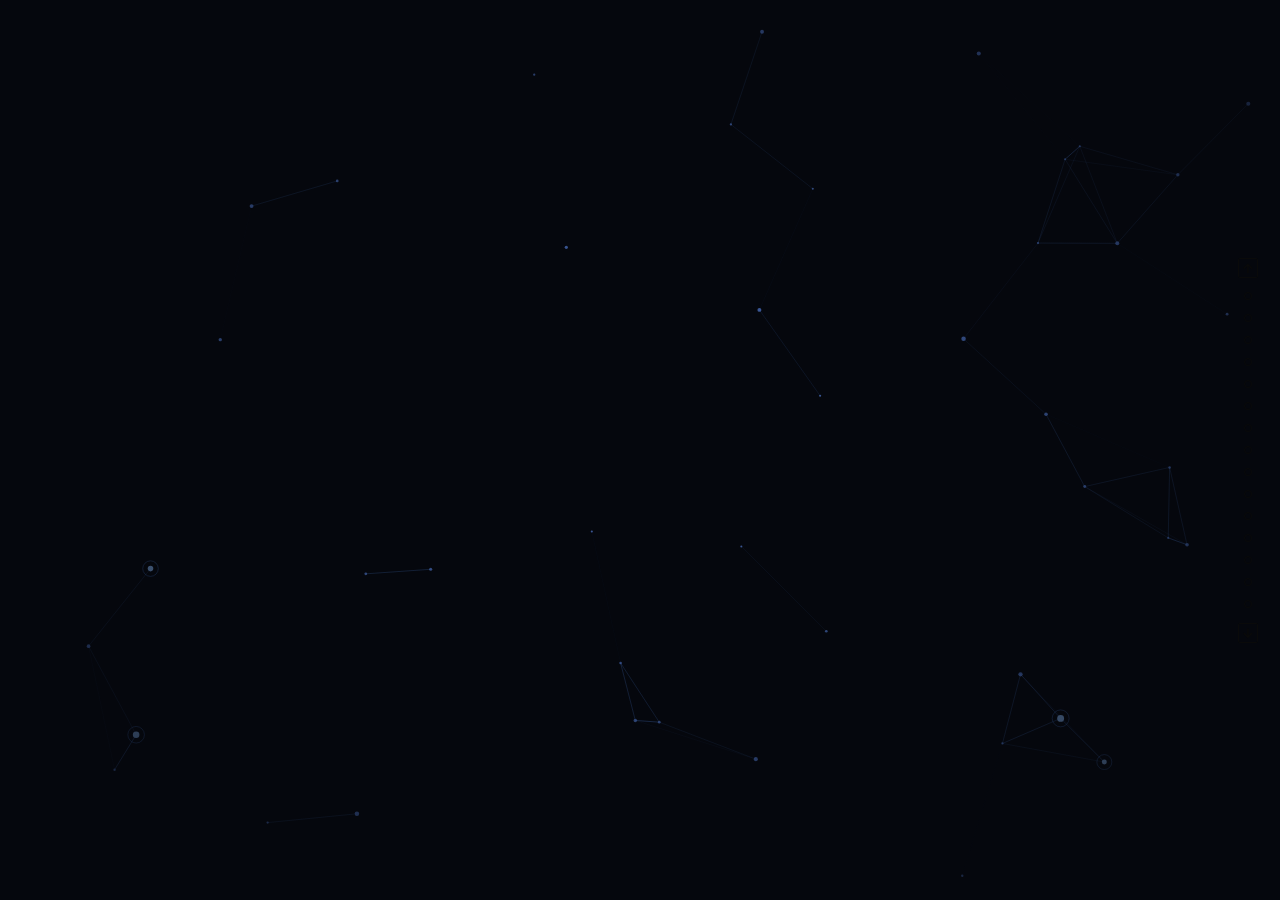
==== index.html @ f1bc7f2f "Add files via upload" ====
<!DOCTYPE html>
<html lang="zh-CN">
<head>
<meta charset="UTF-8">
<meta name="viewport" content="width=device-width, initial-scale=1">
<title>NIAP · Baggage Handling System</title>

<!-- Favicon -->
<link rel="icon" type="image/x-icon" href="assets/favicon.ico">
<link rel="icon" type="image/png" sizes="16x16" href="assets/favicon-16.png">
<link rel="icon" type="image/png" sizes="32x32" href="assets/favicon-32.png">
<link rel="icon" type="image/png" sizes="48x48" href="assets/favicon-48.png">
<link rel="apple-touch-icon" sizes="180x180" href="assets/favicon-180.png">
<link rel="icon" type="image/png" sizes="192x192" href="assets/favicon-192.png">

<!-- Social share preview -->
<meta name="description" content="NIAP HBS Level 2 baggage screening internship project — CSCEC × University of Dhi Qar, College of Engineering.">
<meta property="og:type" content="website">
<meta property="og:title" content="NIAP · Baggage Handling System">
<meta property="og:description" content="NIAP HBS Level 2 baggage screening internship project — CSCEC × University of Dhi Qar, College of Engineering.">
<meta property="og:image" content="https://engalixredha.github.io/NIAP-BHS/assets/preview.jpg">
<meta property="og:url" content="https://engalixredha.github.io/NIAP-BHS/">
<meta name="twitter:card" content="summary_large_image">
<meta name="twitter:title" content="NIAP · Baggage Handling System">
<meta name="twitter:description" content="NIAP HBS Level 2 baggage screening internship project — CSCEC × University of Dhi Qar, College of Engineering.">
<meta name="twitter:image" content="https://engalixredha.github.io/NIAP-BHS/assets/preview.jpg">

<link rel="preconnect" href="https://fonts.googleapis.com">
<link href="https://fonts.googleapis.com/css2?family=Space+Grotesk:wght@500;600;700&family=IBM+Plex+Mono:wght@400;500;600&family=Inter:wght@400;500;600&family=Archivo+Black&display=swap" rel="stylesheet">
<style>
  :root{
    --ink:#0a0a0a;
    --paper:#ffffff;
    --line:#e2e2e0;
    --line-strong:#0a0a0a;
    --signal:#0057ff;
    --clear:#0a8f4a;
    --threat:#c81e1e;
    --mute:#7a7a76;
    --panel:#f6f5f2;
    --mono:'IBM Plex Mono', 'Chinese Font', monospace;
    --display:'Space Grotesk', 'Chinese Font', sans-serif;
    --body:'Inter', 'Chinese Font', sans-serif;
  }
  @font-face{
    font-family:'Chinese Font';
    src:url('assets/Chinese_font.ttf') format('truetype');
    font-weight:normal;
    font-style:normal;
    font-display:swap;
  }
  @font-face{
    font-family:'Arabic Font';
    src:url('assets/Arabic_font.ttf') format('truetype');
    font-weight:normal;
    font-style:normal;
    font-display:swap;
  }
  @font-face{
    font-family:'Arabic Font 2';
    src:url('assets/Arabic_font2.ttf') format('truetype');
    font-weight:normal;
    font-style:normal;
    font-display:swap;
  }
  @font-face{
    font-family:'Arabic Slides';
    src:url('assets/arabic_slides.ttf') format('truetype');
    font-weight:normal;
    font-style:normal;
    font-display:swap;
  }
  @font-face{
    font-family:'Arabic Slides 2';
    src:url('assets/arabic_slides2.ttf') format('truetype');
    font-weight:normal;
    font-style:normal;
    font-display:swap;
  }
  /* Arabic Font / Arabic Font 2 apply ONLY inside the "display mode required" gate screen */
  #desktopOnlyGate{
    --display:'Space Grotesk', 'Arabic Font', 'Chinese Font', sans-serif;
    --mono:'IBM Plex Mono', 'Arabic Font 2', 'Chinese Font', monospace;
    --body:'Inter', 'Arabic Font 2', 'Chinese Font', sans-serif;
  }
  /* Arabic Slides / Arabic Slides 2 apply to the slide deck's titles and body text */
  .i18n-ar{ font-family:'Arabic Slides 2', 'Inter', 'Chinese Font', sans-serif; }
  h1 .i18n-ar, h2 .i18n-ar, h3 .i18n-ar{ font-family:'Arabic Slides', 'Space Grotesk', 'Chinese Font', sans-serif; }
  *{margin:0;padding:0;box-sizing:border-box;}
  html,body{
    -webkit-user-select:none; -moz-user-select:none; -ms-user-select:none; user-select:none;
    -webkit-touch-callout:none;
  }
  img,svg{ -webkit-user-drag:none; user-drag:none; pointer-events:none; }
  html{scroll-behavior:auto; height:100%; height:100dvh; overflow:hidden;}
  body{
    /* White to match slides 1–12 (the vast majority of the deck) —
       sections are absolutely positioned and always cover the full
       viewport, but during a slide transition there's a brief gap
       where this colour peeks through underneath. Matching it to the
       white slides stops that gap from flashing dark between white
       slides; only the dark cover (s0) and closer (s13) sections,
       which set their own background explicitly, will show a brief
       flash at that specific handoff. */
    background:var(--paper);
    color:var(--ink);
    font-family:var(--body);
    height:100%;
    height:100dvh;
    overflow:hidden;
    overscroll-behavior:none;
  }
  ::selection{background:var(--signal);color:#fff;}
  @keyframes pdfSpin{to{transform:rotate(360deg);}}

  /* Desktop-only gate: blocks portrait orientation and small/mobile screens */
  @keyframes gateRotate{
    0%,100%{ transform:rotate(0deg); }
    45%,55%{ transform:rotate(-90deg); }
  }
  @keyframes gateFadeUp{
    from{ opacity:0; transform:translateY(14px); }
    to{ opacity:1; transform:translateY(0); }
  }
  @keyframes gateScreenMorph{
    0%, 10%{ width:38px; height:54px; border-radius:10px; transform:rotateX(0deg) translateY(0); }
    40%, 60%{ width:76px; height:50px; border-radius:4px 4px 1px 1px; transform:rotateX(-10deg) translateY(-1px); }
    90%, 100%{ width:38px; height:54px; border-radius:10px; transform:rotateX(0deg) translateY(0); }
  }
  @keyframes gateCamDot{
    0%, 10%{ opacity:1; }
    25%, 75%{ opacity:0; }
    90%, 100%{ opacity:1; }
  }
  @keyframes gateBaseFold{
    0%, 10%{ opacity:0; transform:translateX(-50%) rotateX(85deg); }
    40%, 60%{ opacity:1; transform:translateX(-50%) rotateX(0deg); }
    90%, 100%{ opacity:0; transform:translateX(-50%) rotateX(85deg); }
  }
  @keyframes gateBaseWidth{
    0%, 10%{ width:6px; }
    40%, 60%{ width:100px; }
    90%, 100%{ width:6px; }
  }
  @keyframes gateShadowPulse{
    0%, 10%{ transform:translateX(-50%) scaleX(1); opacity:.3; }
    40%, 60%{ transform:translateX(-50%) scaleX(1.7); opacity:.15; }
    90%, 100%{ transform:translateX(-50%) scaleX(1); opacity:.3; }
  }
  @keyframes gateFadeUp{
    from{ opacity:0; transform:translateY(10px); }
    to{ opacity:1; transform:translateY(0); }
  }
  @keyframes gatePulse{
    0%,100%{ box-shadow:0 0 0 0 rgba(255,255,255,0.35); }
    50%{ box-shadow:0 0 0 9px rgba(255,255,255,0); }
  }
  #desktopOnlyGate{
    display:none;
    position:fixed;
    inset:0;
    z-index:99999;
    background:var(--ink);
    color:var(--paper);
    flex-direction:column;
    align-items:center;
    justify-content:center;
    text-align:center;
    padding:32px;
    padding-bottom:calc(32px + 96px); /* reserve room so centered content never runs into the absolutely-positioned footer below */
    font-family:var(--body);
    gap:14px;
    text-transform:uppercase;
    overflow-y:auto; /* if content is still taller than the screen, scroll instead of overlapping */
  }
  #desktopOnlyGate .gateIconWrap{
    position:relative;
    width:110px;
    height:80px;
    display:flex;
    align-items:flex-end;
    justify-content:center;
    padding-bottom:14px;
    perspective:380px;
    animation:gateFadeUp 0.6s ease both;
  }
  #desktopOnlyGate .gateIcon{
    position:relative;
    border:3px solid var(--paper);
    transform-origin:center bottom;
    transform-style:preserve-3d;
    animation:gateScreenMorph 4s cubic-bezier(.34,1.4,.4,1) infinite;
    background:rgba(255,255,255,0.04);
    box-sizing:border-box;
  }
  #desktopOnlyGate .gateIcon:after{
    content:'';
    position:absolute;
    left:50%; bottom:6px;
    width:5px; height:5px;
    background:var(--paper);
    border-radius:50%;
    transform:translateX(-50%);
    animation:gateCamDot 4s cubic-bezier(.34,1.4,.4,1) infinite;
  }
  #desktopOnlyGate .gateIcon:before{
    content:'';
    position:absolute;
    left:50%; top:6px;
    width:10px; height:2px;
    background:var(--paper);
    opacity:.55;
    border-radius:2px;
    transform:translateX(-50%);
    animation:gateCamDot 4s cubic-bezier(.34,1.4,.4,1) infinite;
  }
  #desktopOnlyGate .gateBase{
    position:absolute;
    bottom:8px;
    left:50%;
    height:6px;
    border-radius:0 0 5px 5px;
    background:var(--paper);
    transform-origin:center top;
    animation:gateBaseFold 4s cubic-bezier(.34,1.4,.4,1) infinite,
              gateBaseWidth 4s cubic-bezier(.34,1.4,.4,1) infinite;
  }
  #desktopOnlyGate .gateShadow{
    position:absolute;
    bottom:2px;
    left:50%;
    transform:translateX(-50%);
    width:44px;
    height:8px;
    border-radius:50%;
    background:var(--paper);
    filter:blur(4px);
    animation:gateShadowPulse 4s cubic-bezier(.34,1.4,.4,1) infinite;
  }
  #desktopOnlyGate .gateEyebrow{
    font-family:var(--mono);
    font-size:11px;
    letter-spacing:.22em;
    text-transform:uppercase;
    color:var(--paper);
    opacity:.6;
    animation:gateFadeUp 0.6s ease both;
    animation-delay:0.08s;
  }
  #desktopOnlyGate .gateTitle{
    font-family:var(--display);
    font-weight:700;
    font-size:clamp(20px,4vw,30px);
    letter-spacing:.02em;
    color:var(--paper);
    opacity:1;
    animation:gateFadeUp 0.6s ease both;
    animation-delay:0.03s;
  }
  #desktopOnlyGate .gateLogos{
    display:flex;
    align-items:center;
    gap:28px;
    opacity:0.9;
    animation:gateFadeUp 0.6s ease both;
    animation-delay:0.05s;
  }
  #desktopOnlyGate .gateLogos img{
    height:30px;
    width:auto;
    filter:invert(1) brightness(1.6);
  }
  #desktopOnlyGate .goMsg{
    max-width:560px;
    font-family:var(--display);
    font-weight:700;
    font-size:clamp(17px, 5vw, 23px);
    line-height:1.5;
    letter-spacing:0.01em;
    animation:gateFadeUp 0.6s ease both;
    animation-delay:0.16s;
  }
  #desktopOnlyGate .goMsg .hl{
    color:var(--paper);
    text-decoration:none;
  }
  #desktopOnlyGate .goSub{
    max-width:460px;
    font-family:var(--body);
    font-size:clamp(12.5px, 3vw, 14px);
    line-height:1.6;
    color:var(--mute);
    animation:gateFadeUp 0.6s ease both;
    animation-delay:0.22s;
  }
  #desktopOnlyGate .gateActions{
    display:flex;
    flex-wrap:wrap;
    gap:12px;
    justify-content:center;
    animation:gateFadeUp 0.6s ease both;
    animation-delay:0.3s;
  }
  #desktopOnlyGate button{
    display:inline-flex;
    align-items:center;
    gap:8px;
    font-family:var(--mono);
    font-size:12px;
    letter-spacing:0.05em;
    text-transform:uppercase;
    background:transparent;
    color:var(--paper);
    border:1.5px solid var(--paper);
    border-radius:999px;
    padding:11px 20px;
    cursor:pointer;
    transition:background 0.2s ease, color 0.2s ease, transform 0.15s ease;
  }
  #desktopOnlyGate button svg{ width:14px; height:14px; flex:none; }
  #desktopOnlyGate button:hover{ background:var(--paper); color:var(--ink); transform:translateY(-1px); }
  #desktopOnlyGate button:active{ transform:scale(0.96); }
  #desktopOnlyGate button.gatePrimary{
    background:var(--paper);
    border-color:var(--paper);
    color:var(--ink);
  }
  #desktopOnlyGate button.gatePrimary:hover{ background:transparent; color:var(--paper); }
  #desktopOnlyGate button.gatePrimary .gateCheckIcon{
    width:0; opacity:0; transform:scale(0.4);
    transition:width 0.25s ease, opacity 0.2s ease, transform 0.25s cubic-bezier(.34,1.56,.64,1);
    overflow:visible;
  }
  #desktopOnlyGate button.gatePrimary .gateCopyIcon{
    transition:width 0.25s ease, opacity 0.2s ease, transform 0.25s ease;
  }
  #desktopOnlyGate button.gatePrimary.gateCopied{
    background:var(--signal);
    border-color:var(--signal);
    color:var(--paper);
    animation:none;
    transform:scale(1.04);
  }
  #desktopOnlyGate button.gatePrimary.gateCopied:hover{ background:var(--signal); color:var(--paper); }
  #desktopOnlyGate button.gatePrimary.gateCopied .gateCopyIcon{
    width:0; opacity:0; transform:scale(0.4);
  }
  #desktopOnlyGate button.gatePrimary.gateCopied .gateCheckIcon{
    width:14px; opacity:1; transform:scale(1);
  }
  #desktopOnlyGate button.gatePrimary.gateCopied .gateCheckPath{
    stroke-dasharray:24; stroke-dashoffset:24;
    animation:gateCheckDraw 0.4s ease 0.05s forwards;
  }
  @keyframes gateCheckDraw{ to{ stroke-dashoffset:0; } }
  #desktopOnlyGate .gateLinkChip{
    font-family:var(--mono);
    font-size:11px;
    letter-spacing:.02em;
    color:var(--mute);
    border:1px dashed rgba(255,255,255,0.25);
    border-radius:999px;
    padding:6px 16px;
    animation:gateFadeUp 0.6s ease both;
    animation-delay:0.36s;
  }
  #desktopOnlyGate .gateNote{
    font-family:var(--mono);
    font-size:11px;
    letter-spacing:0.03em;
    color:var(--paper);
    height:16px;
  }
  #desktopOnlyGate .gateFooter{
    position:absolute;
    left:0; right:0; bottom:18px;
    display:flex;
    flex-direction:column;
    align-items:center;
    gap:6px;
    font-family:var(--mono);
    opacity:.6;
  }
  #desktopOnlyGate .gateDevContact{
    font-size:10.5px;
    letter-spacing:.03em;
    color:var(--paper);
    display:flex;
    flex-direction:column;
    align-items:center;
    gap:8px;
  }
  #desktopOnlyGate .gateDevName{
    display:flex; align-items:center; gap:6px; flex-wrap:wrap; justify-content:center;
  }
  #desktopOnlyGate .gateContactSub{
    font-size:.85em;
    opacity:.8;
    text-align:center;
  }
  #desktopOnlyGate .gateContactSub::before{
    content:'·';
    margin-right:8px;
    opacity:.6;
  }

  #desktopOnlyGate .gateContactLinks{
    display:flex; flex-direction:row; align-items:center; gap:18px; flex-wrap:wrap; justify-content:center;
  }
  #desktopOnlyGate .gateContactLine{
    display:flex; align-items:center; gap:7px;
  }
  #desktopOnlyGate .gateContactLine svg{
    width:17px; height:17px; flex:none; fill:var(--paper);
  }
  #desktopOnlyGate .gateDevContact a{
    color:var(--paper);
    text-decoration:underline;
    text-underline-offset:2px;
  }
  #desktopOnlyGate .gateDevContact .dot{ opacity:.5; }
  #desktopOnlyGate .gateCopyright{
    font-size:9.5px;
    letter-spacing:.03em;
    color:var(--paper);
    opacity:.7;
  }
  #desktopOnlyGate .gateLangSwitch{
    display:flex;
    align-items:center;
    gap:10px;
    font-size:10px;
    letter-spacing:.06em;
    text-transform:uppercase;
  }
  #desktopOnlyGate .gateLangSwitch button{
    cursor:pointer;
    background:transparent;
    border:1px solid rgba(255,255,255,.24);
    border-radius:2px;
    color:var(--paper);
    font-family:var(--mono);
    font-size:10px;
    letter-spacing:.06em;
    text-transform:uppercase;
    padding:4px 9px;
    opacity:.7;
    transition:opacity .15s ease, border-color .15s ease;
  }
  #desktopOnlyGate .gateLangSwitch button:hover{
    opacity:1;
    border-color:rgba(255,255,255,.45);
  }
  #desktopOnlyGate .gateLangSwitch button.active{
    opacity:1;
    background:rgba(255,255,255,.14);
    border-color:rgba(255,255,255,.5);
  }
  @media (orientation:portrait), (max-width:900px){
    #desktopOnlyGate{ display:flex; }
    body > *:not(#desktopOnlyGate){ display:none !important; }
  }

  /* slide deck — one slide visible at a time */
  .deck{
    height:100vh;
    height:100dvh; /* avoids iOS/Android address-bar resize jumping the deck */
    width:100%;
    position:relative;
    overflow:hidden;
    touch-action:none;
  }
  section{
    height:100vh;
    height:100dvh;
    overflow:hidden;
    width:100%;
    position:absolute;
    top:0;left:0;
    display:flex;
    flex-direction:column;
    justify-content:center;
    padding:clamp(24px,6vw,90px);
    background:var(--paper);
    opacity:0;
    visibility:hidden;
    transform:translateY(28px);
    transition:opacity .6s cubic-bezier(.22,1,.36,1), transform .6s cubic-bezier(.22,1,.36,1), visibility 0s linear .6s;
    pointer-events:none;
    will-change:opacity, transform;
  }
  section.active{
    opacity:1;
    visibility:visible;
    transform:translateY(0);
    transition:opacity .6s cubic-bezier(.22,1,.36,1) .08s, transform .6s cubic-bezier(.22,1,.36,1) .08s;
    pointer-events:auto;
    z-index:2;
  }
  section.prev{
    opacity:0;
    visibility:hidden;
    transform:translateY(-16px);
    transition:opacity .22s ease, transform .22s ease, visibility 0s linear .22s;
    z-index:1;
  }

  /* side progress nav — up arrow, dots, down arrow stacked and centered
     on the right edge (previously the arrows sat up in the corner next
     to the slide count; they now sit right against the dot column). */
  .sidenav{
    position:fixed;right:22px;top:50%;transform:translateY(-50%);
    display:flex;flex-direction:column;align-items:center;gap:14px;z-index:100;
  }
  .navdots{
    display:flex;flex-direction:column;gap:14px;
  }
  .navdots button{
    width:8px;height:8px;border-radius:50%;
    border:1px solid var(--ink);background:transparent;
    cursor:pointer;padding:0;transition:all .25s;
  }
  .navdots button.active{background:var(--signal);border-color:var(--signal);transform:scale(1.4);}

  .sidenav .arrows button{
    display:inline-flex;align-items:center;justify-content:center;
    width:20px;height:20px;border:1.5px solid var(--ink);border-radius:2px;
    font-size:13px;font-weight:700;color:var(--ink);
    background:transparent;cursor:pointer;padding:0;font-family:inherit;
    transition:background .2s, color .2s;
  }
  .sidenav .arrows button:hover{background:var(--ink);color:var(--paper);}
  .sidenav .arrows button:disabled{opacity:.3;cursor:default;}
  .sidenav .arrows button:disabled:hover{background:transparent;color:var(--ink);}

  /* on s0/s13 (dark slides) the arrows switch to white so they stay visible */
  .sidenav.on-dark .arrows button{border-color:#fff;color:#fff;}
  .sidenav.on-dark .arrows button:hover{background:#fff;color:#05070d;}
  .sidenav.on-dark .arrows button:disabled:hover{background:transparent;color:#fff;}

  /* typography */
  .eyebrow{
    font-family:var(--mono);font-size:11px;letter-spacing:.14em;
    text-transform:uppercase;color:var(--signal);font-weight:600;
    display:flex;align-items:center;gap:10px;margin-bottom:18px;
  }
  .eyebrow::before{content:'';width:26px;height:1px;background:var(--signal);}
  h1,h2,h3{font-family:var(--display);font-weight:700;letter-spacing:-.01em;line-height:1.02;}
  h1{font-size:clamp(44px,7.8vw,118px);text-transform:uppercase;}
  h2{font-size:clamp(33px,5vw,64px);text-transform:uppercase;}
  .ar-oneline-hero{white-space:nowrap;font-size:clamp(16px,4.4vw,46px)!important;text-transform:none;}
  .ar-oneline{white-space:nowrap;font-size:clamp(14px,3.2vw,32px)!important;text-transform:none;}
  .zh-oneline-hero{white-space:nowrap;font-size:clamp(20px,5.6vw,72px)!important;text-transform:none;}
  .zh-oneline{white-space:nowrap;font-size:clamp(16px,3.6vw,42px)!important;text-transform:none;}
  .zh-oneline-sm{white-space:nowrap;}
  h3{font-size:clamp(19px,1.8vw,24px);text-transform:uppercase;}
  p{font-size:17.5px;line-height:1.6;color:#2b2b2a;max-width:640px;}
  .lede{font-size:clamp(17.5px,1.7vw,22px);color:#2b2b2a;max-width:680px;line-height:1.55;}
  .num{font-family:var(--mono);}

  .section-idx{
    position:absolute;top:clamp(24px,6vw,90px);right:clamp(24px,6vw,90px);
    font-family:var(--mono);font-size:12px;color:var(--mute);letter-spacing:.1em;
  }
  .section-idx b{color:var(--ink);}

  /* svg placeholder */
  .svg-slot{
    border:1px dashed #b9b9b4;
    background:repeating-linear-gradient(135deg,#fafaf8,#fafaf8 10px,#f1f0ec 10px,#f1f0ec 11px);
    display:flex;align-items:center;justify-content:center;
    font-family:var(--mono);font-size:11px;color:var(--mute);
    text-transform:uppercase;letter-spacing:.08em;text-align:center;
    padding:20px;border-radius:2px;
  }

  /* grid utilities */
  .grid2{display:grid;grid-template-columns:1fr 1fr;gap:48px;align-items:center;}
  .grid3{display:grid;grid-template-columns:repeat(3,1fr);gap:1px;background:var(--line);border:1px solid var(--line);}
  .grid4{display:grid;grid-template-columns:repeat(4,1fr);gap:1px;background:var(--line);border:1px solid var(--line);}
  .cell{background:var(--paper);padding:22px 20px;}

  table{width:100%;border-collapse:collapse;font-family:var(--mono);font-size:13px;}
  th,td{text-align:left;padding:10px 14px;border-bottom:1px solid var(--line);}
  th{text-transform:uppercase;letter-spacing:.08em;font-size:10.5px;color:var(--mute);font-weight:600;border-bottom:1px solid var(--line-strong);}
  tr:last-child td{border-bottom:none;}
  td.num,th.num{text-align:right;font-weight:600;}

  ul.list{list-style:none;}
  ul.list li{
    position:relative;padding-left:22px;margin-bottom:12px;
    font-size:15px;line-height:1.5;color:#2b2b2a;
  }
  ul.list li::before{
    content:'';position:absolute;left:0;top:8px;width:8px;height:1px;background:var(--ink);
  }

  .tag{
    display:inline-block;font-family:var(--mono);font-size:10px;letter-spacing:.08em;
    text-transform:uppercase;padding:3px 8px;border:1px solid var(--ink);border-radius:2px;
  }

  footer.brand{
    position:absolute;bottom:clamp(20px,4vw,40px);left:clamp(24px,6vw,90px);
    font-family:var(--mono);font-size:10px;color:var(--mute);letter-spacing:.08em;text-transform:uppercase;
  }

  .acro-cols{
    columns:4; column-gap:28px; margin-top:8px;
  }
  .acro-item{
    break-inside:avoid; margin-bottom:9px; font-size:11px; line-height:1.35;
  }
  .acro-item b{
    font-family:var(--mono); color:var(--signal); font-size:11px; letter-spacing:.02em;
  }
  .acro-item span{ color:#2b2b2a; }
  @media(max-width:860px){
    .acro-cols{columns:2;}
  }

  /* HBS flow bar - signature element */
  .flow{
    display:flex;align-items:stretch;height:64px;width:100%;
    font-family:var(--mono);border:1px solid var(--ink);
  }
  .flow>div{
    display:flex;flex-direction:column;align-items:center;justify-content:center;
    border-right:1px solid var(--ink);flex:1;font-size:11px;letter-spacing:.05em;
  }
  .flow>div:last-child{border-right:none;}
  .flow .lv1{background:#eef3ff;}
  .flow .lv2a{background:#fff4e6;}
  .flow .lv2b{background:#ffe9d6;}
  .flow .lv3{background:#ffdcdc;}
  .flow .lv45{background:var(--threat);color:#fff;}
  .flow b{font-size:15px;font-family:var(--display);}

  .level-row{
    display:grid;grid-template-columns:70px 180px 1fr;gap:18px;
    padding:16px 0;border-bottom:1px solid var(--line);align-items:start;
  }
  .level-row:first-child{border-top:1px solid var(--line-strong);}
  .level-badge{
    font-family:var(--display);font-weight:700;font-size:22px;
  }
  .level-name{font-family:var(--mono);font-size:11px;text-transform:uppercase;letter-spacing:.06em;color:var(--mute);padding-top:4px;}
  .level-desc{font-size:14px;line-height:1.5;color:#2b2b2a;}

  .stat{
    font-family:var(--display);font-weight:700;font-size:clamp(32px,3.4vw,52px);line-height:1;
  }
  .stat-label{font-family:var(--mono);font-size:10.5px;text-transform:uppercase;letter-spacing:.08em;color:var(--mute);margin-top:8px;}

  @media(max-width:860px){
    .grid2{grid-template-columns:1fr;gap:28px;}
    .grid3,.grid4{grid-template-columns:1fr 1fr;}
    .level-row{grid-template-columns:50px 1fr;}
    .level-name{grid-column:2;}
    .sidenav{display:none;}
  }

  /* narrow / vertical phone — tighter type, single-column grids, stacked flow bar */
  @media(max-width:600px){
    section{padding:18px 18px 22px;}
    .section-idx{top:14px;right:16px;font-size:10px;}
    body.lang-rtl .section-idx{right:auto;left:16px;}
    .eyebrow{font-size:9.5px;margin-bottom:12px;gap:7px;}
    .eyebrow::before{width:18px;}
    h1{font-size:clamp(35px,11.5vw,56px);}
    h2{font-size:clamp(25px,8vw,37px);}
    h3{font-size:15.5px;}
    p{font-size:14.5px;line-height:1.5;}
    .lede{font-size:14.5px;}
    .grid2{grid-template-columns:1fr;gap:20px;}
    .grid3,.grid4{grid-template-columns:1fr;gap:1px;}
    .acro-cols{columns:1;column-gap:0;margin-top:2px;}
    .acro-item{margin-bottom:6px;font-size:10.5px;}
    table{font-size:11px;}
    th,td{padding:7px 8px;}
    ul.list li{font-size:13px;padding-left:18px;margin-bottom:9px;}
    .svg-slot{padding:14px;font-size:10px;}
    footer.brand{font-size:8.5px;bottom:14px;left:18px;}

    /* HBS flow bar: stack rows instead of squeezing 5 columns */
    .flow{flex-direction:column;height:auto;border-color:var(--ink);}
    .flow>div{
      flex-direction:row;justify-content:space-between;align-items:center;
      border-right:none;border-bottom:1px solid var(--ink);
      padding:9px 12px;font-size:10.5px;
    }
    .flow>div:last-child{border-bottom:none;}
    .flow b{font-size:14px;}

    .level-row{grid-template-columns:38px 1fr;gap:10px;padding:12px 0;}
    .level-badge{font-size:17px;}
    .level-name{font-size:10px;}
    .level-desc{font-size:12.5px;}
    .stat{font-size:clamp(26px,8vw,38px);}

    /* 3D simulation slide gets extra headroom given it's the busiest on a phone */
    #s8{padding:14px 14px 16px;}
    #s8 .eyebrow{margin-bottom:4px;}
    #s8 h2{font-size:17px;}
    #s8 p{font-size:9.5px;margin-top:4px;}
    #s8 .sim-frame{flex:1 1 auto;} /* give the viewport nearly all remaining height on a phone */
    #s12b{padding:14px 14px 16px;}
    #s12b .eyebrow{margin-bottom:4px;}
    #s12b h2{font-size:17px;}
    #s12b p{font-size:9.5px;margin-top:4px;}
    #s12b .sim-frame{flex:1 1 auto;}
  }

  /* short / landscape phones — the deck is height-constrained, not width */
  @media(max-height:480px){
    section{padding:14px 22px;justify-content:flex-start;padding-top:34px;}
    h1{font-size:clamp(28px,7.5vw,43px);}
    h2{font-size:clamp(20px,5vw,28px);}
    .lede,p{font-size:13.5px;}
    footer.brand{display:none;}
  }

  /* ================= COVER — animated network background + client-logo marquee ================= */
  #s0{
    background:#05070d;
    overflow:hidden;
  }
  #s0 .net-canvas{
    position:absolute; inset:0; width:100%; height:100%;
    display:block; z-index:0; pointer-events:none;
  }
  #s0::after{
    /* soft vignette so the text stays readable over a busy net */
    content:''; position:absolute; inset:0; z-index:1; pointer-events:none;
    background:radial-gradient(ellipse at 30% 35%, rgba(5,7,13,.15) 0%, rgba(5,7,13,.62) 60%, rgba(5,7,13,.88) 100%);
  }
  #s0 .eyebrow, #s0 h1, #s0 .lede{ position:relative; z-index:2; }
  #s0 .eyebrow{ color:#5b9dff; }
  #s0 .eyebrow::before{ background:#5b9dff; }
  #s0 h1{ color:#f4f6fb; }
  #s0 .lede{ color:#aab1c4; }
  #s0 .lede strong{ color:#fff; }
  #s0 footer.brand{ display:none; } /* replaced by the logo marquee below */

  .cover-marquee{
    position:absolute; left:0; right:0; bottom:0; z-index:3;
    border-top:1px solid rgba(255,255,255,.14);
    background:rgba(4,6,11,.6); backdrop-filter:blur(3px);
    overflow:hidden; padding:18px 0;
    -webkit-mask-image:linear-gradient(90deg,transparent,#000 8%,#000 92%,transparent);
    mask-image:linear-gradient(90deg,transparent,#000 8%,#000 92%,transparent);
    direction:ltr; /* keep the decorative loop physically LTR regardless of page language */
  }
  .cover-marquee .track{
    display:flex; align-items:center; gap:72px; width:max-content;
    animation:marquee-scroll 30s linear infinite;
    direction:ltr;
  }
  .cover-marquee .item{ display:flex; align-items:center; gap:72px; flex:none; }
  .cover-marquee img{
    height:34px; width:auto; display:block;
    filter:brightness(0) invert(1); opacity:1;
  }
  .cover-marquee .dot{
    width:4px; height:4px; border-radius:50%; background:rgba(255,255,255,.3); flex:none;
  }
  @keyframes marquee-scroll{
    from{ transform:translateX(0); }
    to{ transform:translateX(-50%); }
  }
  @media(max-width:600px){
    .cover-marquee{ padding:13px 0; }
    .cover-marquee .track,.cover-marquee .item{ gap:38px; }
    .cover-marquee img{ height:22px; }
  }

  /* ================= CLOSING SLIDE — same cover styling, static fixed logo row ================= */
  #s13{
    background:#05070d;
    overflow:hidden;
  }
  #s13 .net-canvas{
    position:absolute; inset:0; width:100%; height:100%;
    display:block; z-index:0; pointer-events:none;
  }
  #s13::after{
    content:''; position:absolute; inset:0; z-index:1; pointer-events:none;
    background:radial-gradient(ellipse at 30% 35%, rgba(5,7,13,.15) 0%, rgba(5,7,13,.62) 60%, rgba(5,7,13,.88) 100%);
  }
  #s13 .eyebrow, #s13 h1, #s13 .lede, #s13 .credit-row{ position:relative; z-index:2; }
  #s13 .eyebrow{ color:#5b9dff; }
  #s13 .eyebrow::before{ background:#5b9dff; }
  #s13 h1{ color:#f4f6fb; }
  #s13 .lede{ color:#aab1c4; }
  #s13 footer.brand{ display:none; }

  .s13-top{
    display:flex; align-items:center; justify-content:space-between; gap:clamp(28px,5vw,64px);
    width:100%;
  }
  .s13-text{ flex:1; min-width:0; }

  .credit-row{
    display:flex; flex-direction:row; gap:22px;
    flex:none;
  }
  .credit-box{
    aspect-ratio:1/1;
    width:clamp(230px,21vw,300px);
    border:1px solid rgba(255,255,255,.16);
    background:rgba(255,255,255,.03);
    border-radius:4px;
    padding:20px 22px;
    display:flex; flex-direction:column; align-items:flex-start; justify-content:center; gap:14px;
    box-sizing:border-box;
  }
  .credit-box.empty{
    border-style:dashed;
    background:transparent;
  }
  .credit-box-text{ flex:none; width:100%; min-width:0; }
  .credit-box .tag{
    border-color:#5b9dff; color:#5b9dff; margin-bottom:10px;
  }
  .credit-box h3{
    color:#f4f6fb; font-size:15px; margin-bottom:10px; letter-spacing:.02em;
  }
  .credit-box .cline{
    font-family:var(--mono); font-size:12.5px; color:#c7cbdb;
    line-height:1.7; word-break:break-word;
  }
  .credit-box .cline b{
    color:#8fb4ff; font-weight:600; margin-right:6px;
  }
  .credit-box .cline a{
    color:#c7cbdb; text-decoration:none; border-bottom:1px dotted rgba(199,203,219,.4);
  }
  .credit-box .qr-wrap{
    flex:none; width:88px; height:88px; background:#000;
    border-radius:4px; padding:6px; display:flex; align-items:center; justify-content:center;
  }
  .credit-box .qr-wrap img{ width:100%; height:100%; display:block; filter:invert(1); }
  .credit-box .qr-cap{
    font-family:var(--mono); font-size:8.5px; color:#7a7a76; text-align:center; margin-top:4px; letter-spacing:.06em; text-transform:uppercase;
  }
  .qr-row{
    display:flex; align-items:center; gap:14px; width:100%; overflow:visible;
  }
  .signature-wrap{
    flex:1; display:flex; align-items:center; justify-content:center;
    overflow:visible; min-width:0;
  }
  .signature-wrap svg{
    /* Fixed, viewport-based size — independent of the flex container's
       width, which otherwise shifts with how much the language text
       above wraps (EN/ZH/AR differ a lot in length). */
    width:clamp(150px,15vw,190px); max-width:none; height:auto;
    flex:none; display:block; transform:rotate(-8deg);
    fill:#f4f6fb !important;
  }

  .fixed-logos{
    position:absolute; left:0; right:0; bottom:0; z-index:3;
    border-top:1px solid rgba(255,255,255,.14);
    background:rgba(4,6,11,.6); backdrop-filter:blur(3px);
    display:flex; align-items:center; justify-content:space-between;
    padding:20px clamp(24px,6vw,90px);
  }
  .fixed-logos img{
    height:36px; width:auto; display:block;
    filter:brightness(0) invert(1);
  }
  .fixed-logos .fl-left{ justify-self:start; }
  .fixed-logos .fl-mid{ margin:0 auto; }

  @media(max-width:900px){
    .s13-top{ flex-direction:column; align-items:flex-start; }
    .credit-row{ flex-direction:row; width:100%; }
    .credit-box{ width:100%; max-width:none; aspect-ratio:1/1; flex:1 1 0; }
  }
  @media(max-width:600px){
    .fixed-logos{ padding:13px 18px; }
    .fixed-logos img{ height:22px; }
    .credit-box{ padding:16px; gap:12px; }
    .credit-box .qr-wrap{ width:80px; height:80px; }
    .signature-wrap svg{ width:clamp(110px,26vw,150px); }
  }

  /* ================= INTRO — animated logo reveal ================= */
  #s-intro{
    background:#05070d;
    overflow:hidden;
    display:flex; align-items:center; justify-content:center;
  }
  #s-intro.intro-exit{
    /* No cross-fade with slide 1: the logos simply disappear so the
       running particle-network background is left showing on its own,
       then slide 1's content appears on top of it via its normal
       section.active transition. */
    display:none;
  }
  #s-intro .net-canvas{
    position:absolute; inset:0; width:100%; height:100%;
    display:block; z-index:0; pointer-events:none;
  }
  #s-intro::after{
    content:''; position:absolute; inset:0; z-index:1; pointer-events:none;
    background:radial-gradient(ellipse at 50% 45%, rgba(5,7,13,.1) 0%, rgba(5,7,13,.6) 62%, rgba(5,7,13,.9) 100%);
  }
  .intro-phase{
    position:absolute; inset:0; z-index:2;
    display:flex; flex-direction:column; align-items:center; justify-content:center;
    opacity:0;
  }
  .intro-phase1{ animation: introPhase1 6.4s cubic-bezier(.4,0,.2,1) 1 both; }
  .intro-phase2{ animation: introPhase2 6.4s cubic-bezier(.4,0,.2,1) 1 both; }
  @keyframes introPhase1{
    0%   { opacity:0; }
    9%   { opacity:1; }
    40%  { opacity:1; }
    52%  { opacity:0; }
    100% { opacity:0; }
  }
  @keyframes introPhase2{
    0%   { opacity:0; }
    52%  { opacity:0; }
    66%  { opacity:1; }
    88%  { opacity:1; }
    100% { opacity:0; }
  }
  .intro-logos-pair{
    display:flex; align-items:center; justify-content:center; gap:clamp(36px,6vw,84px);
  }
  .intro-logos-pair img{
    height:clamp(110px,15vw,190px); width:auto; display:block;
    filter:brightness(0) invert(1);
  }
  .intro-divider{
    width:1px; height:clamp(52px,8vw,90px);
    background:rgba(255,255,255,.22);
  }
  .intro-caption{
    margin-top:clamp(22px,3.6vw,34px);
    font-family:'Archivo Black', var(--mono); font-weight:400;
    color:#f4f6fb; font-size:clamp(13px,1.6vw,18px);
    letter-spacing:.4em; text-transform:uppercase;
    opacity:.92;
  }
  .intro-logos-row{
    display:flex; align-items:center; justify-content:center;
    gap:clamp(40px,8vw,110px);
  }
  .intro-logo-item{
    display:flex; flex-direction:column; align-items:center; gap:clamp(10px,1.6vw,16px);
  }
  .intro-logo-item img{
    height:clamp(52px,7vw,92px); width:auto; display:block;
    filter:brightness(0) invert(1);
  }
  .intro-logo-item.intro-logo-mid img{
    height:clamp(64px,8.6vw,112px);
  }
  .intro-logo-name{
    font-family:var(--mono); color:#aab1c4; font-size:clamp(10px,1.1vw,13px);
    letter-spacing:.18em; text-transform:uppercase;
  }
  @media(max-width:700px){
    .intro-logos-pair{ gap:22px; }
    .intro-logos-row{ gap:34px; }
  }
</style>
</head>
<body>
<div id="desktopOnlyGate">
  <div class="gateTitle">NIAP · Baggage Handling System</div>
  <div class="gateEyebrow"><span class="gi18n-en" style="display:none">Display mode required</span><span class="gi18n-zh" style="display:none">需要横屏显示模式</span><span class="gi18n-ar" style="display:none">وضع العرض المطلوب</span></div>
  <div class="gateIconWrap" aria-hidden="true">
    <div class="gateIcon"></div>
    <div class="gateBase"></div>
    <div class="gateShadow"></div>
  </div>
  <div class="gateLogos" aria-hidden="true">
    <img id="gateLogoUni" alt="">
    <img id="gateLogoCscec" alt="">
  </div>
  <div class="goMsg"><span class="gi18n-en" style="display:none">This project only works in <span class="hl">horizontal, desktop-style viewing</span>. Please switch your browser to desktop view, rotate to landscape, or open it on a PC, laptop, or tablet.</span><span class="gi18n-zh" style="display:none">本项目仅支持<span class="hl">横向、桌面样式浏览</span>。请将浏览器切换至桌面版视图、将设备旋转至横屏，或使用电脑、笔记本或平板打开。</span><span class="gi18n-ar" style="display:none">يعمل هذا المشروع فقط في <span class="hl">وضع العرض الأفقي بأسلوب سطح المكتب</span>. يرجى تحويل المتصفح إلى وضع سطح المكتب، أو تدوير الجهاز إلى الوضع الأفقي، أو فتح المشروع على حاسوب مكتبي أو حاسوب محمول أو جهاز لوحي.</span></div>
  <div class="goSub"><span class="gi18n-en" style="display:none">The layout needs a wide, landscape screen to display correctly. It is not built for narrow portrait screens.</span><span class="gi18n-zh" style="display:none">页面布局需要宽幅横屏才能正常显示，暂不支持竖屏窄屏浏览。</span><span class="gi18n-ar" style="display:none">لضمان عرض التصميم بشكل صحيح، يفضل استخدام شاشة عريضة بالوضع الأفقي؛ فهو غير مصمم للشاشات الضيقة بالوضع الرأسي.</span></div>
  <div class="gateActions">
    <button type="button" class="gatePrimary" id="gateCopyBtn">
      <svg class="gateCopyIcon" viewBox="0 0 24 24" fill="none" stroke="currentColor" stroke-width="2" stroke-linecap="round" stroke-linejoin="round"><rect x="9" y="9" width="13" height="13" rx="2"></rect><path d="M5 15H4a2 2 0 0 1-2-2V4a2 2 0 0 1 2-2h9a2 2 0 0 1 2 2v1"></path></svg>
      <svg class="gateCheckIcon" viewBox="0 0 24 24" fill="none" stroke="currentColor" stroke-width="2" stroke-linecap="round" stroke-linejoin="round"><path class="gateCheckPath" d="M4 12.5l5 5.5L20 6"></path></svg>
      <span class="gateCopyLabel"><span class="gi18n-en" style="display:none">Copy link</span><span class="gi18n-zh" style="display:none">复制链接</span><span class="gi18n-ar" style="display:none">نسخ الرابط</span></span>
    </button>
    <button type="button" id="gateShareBtn">
      <svg viewBox="0 0 24 24" fill="none" stroke="currentColor" stroke-width="2" stroke-linecap="round" stroke-linejoin="round"><circle cx="18" cy="5" r="3"></circle><circle cx="6" cy="12" r="3"></circle><circle cx="18" cy="19" r="3"></circle><line x1="8.6" y1="10.6" x2="15.4" y2="6.4"></line><line x1="8.6" y1="13.4" x2="15.4" y2="17.6"></line></svg>
      <span class="gi18n-en" style="display:none">Share</span><span class="gi18n-zh" style="display:none">分享</span><span class="gi18n-ar" style="display:none">مشاركة</span>
    </button>
  </div>
  <div class="gateLinkChip" id="gateLinkChip">engalixredha.github.io/NIAP-BHS</div>
  <div class="gateNote" id="gateNote"></div>
  <div class="gateFooter">
    <div class="gateDevContact">
      <div class="gateDevName"><span class="gi18n-en" style="display:none">Developer</span><span class="gi18n-zh" style="display:none">开发者</span><span class="gi18n-ar" style="display:none">مطور</span> &middot; Ali Redha Adnan</div>
      <div class="gateContactSub"><span class="gi18n-en" style="display:none">Contact for collaboration</span><span class="gi18n-zh" style="display:none">合作联系方式</span><span class="gi18n-ar" style="display:none">للتواصل بخصوص التعاون</span></div>
      <div class="gateContactLinks">
        <div class="gateContactLine">
          <svg viewBox="0 0 24 24"><path d="M17.472 14.382c-.297-.149-1.758-.867-2.03-.967-.273-.099-.471-.148-.67.15-.197.297-.767.966-.94 1.164-.173.199-.347.223-.644.075-.297-.15-1.255-.463-2.39-1.475-.883-.788-1.48-1.761-1.653-2.059-.173-.297-.018-.458.13-.606.134-.133.298-.347.446-.52.149-.174.198-.298.298-.497.099-.198.05-.372-.025-.521-.075-.149-.669-1.612-.916-2.207-.242-.579-.487-.5-.669-.51-.173-.008-.371-.01-.57-.01-.198 0-.52.074-.792.372-.272.297-1.04 1.016-1.04 2.479 0 1.462 1.065 2.875 1.213 3.074.149.198 2.096 3.2 5.077 4.487.709.306 1.262.489 1.694.625.712.227 1.36.195 1.871.118.571-.085 1.758-.719 2.006-1.413.248-.694.248-1.289.173-1.413-.074-.124-.272-.198-.57-.347z"></path><path d="M12.004 2C6.486 2 2 6.486 2 12.004c0 1.887.522 3.727 1.512 5.335L2 22l4.79-1.487a9.96 9.96 0 0 0 5.214 1.463h.004c5.518 0 10.004-4.486 10.004-10.004C22.012 6.486 17.522 2 12.004 2zm0 18.19a8.16 8.16 0 0 1-4.161-1.14l-.298-.177-3.09.96.99-2.998-.194-.31a8.17 8.17 0 0 1-1.255-4.34c0-4.517 3.678-8.19 8.201-8.19 2.19 0 4.25.855 5.797 2.408a8.14 8.14 0 0 1 2.4 5.79c0 4.518-3.678 8.19-8.198 8.19z"></path></svg>
          <a href="https://wa.me/9647710092221" target="_blank" rel="noopener">WhatsApp</a>
        </div>
        <div class="gateContactLine">
          <svg viewBox="0 0 24 24"><path d="M20 4H4c-1.1 0-1.99.9-1.99 2L2 18c0 1.1.9 2 2 2h16c1.1 0 2-.9 2-2V6c0-1.1-.9-2-2-2zm0 4-8 5-8-5V6l8 5 8-5v2z"></path></svg>
          <a href="mailto:eng.alixredha@gmail.com">eng.alixredha@gmail.com</a>
        </div>
      </div>
    </div>
    <div class="gateLangSwitch" id="gateLangSwitch" role="group" aria-label="Language">
      <button type="button" data-gate-lang="en">English</button>
      <button type="button" data-gate-lang="zh">中文</button>
      <button type="button" data-gate-lang="ar">العربية</button>
    </div>
    <div class="gateCopyright">&copy; <span id="gateYear"></span> Ali Redha Adnan. <span class="gi18n-en" style="display:none">All rights reserved.</span><span class="gi18n-zh" style="display:none">保留所有权利。</span><span class="gi18n-ar" style="display:none">جميع الحقوق محفوظة.</span></div>
  </div>
</div>
<script>
  (function(){
    // Independent of the main deck's language switcher (slide 0): this gate
    // uses its own storage key ('gateLang') and its own manual switcher, and
    // never reads or writes the main deck's 'preferredLang'.
    try {
      var devLang = (navigator.language || navigator.userLanguage || 'en').toLowerCase();
      var detectedLang = 'en';
      if (devLang.indexOf('zh') === 0) detectedLang = 'zh';
      else if (devLang.indexOf('ar') === 0) detectedLang = 'ar';

      var savedGateLang = null;
      try { savedGateLang = sessionStorage.getItem('gateLang'); } catch(e) {}
      var gateLang = (savedGateLang === 'en' || savedGateLang === 'zh' || savedGateLang === 'ar')
        ? savedGateLang : detectedLang;

      var gate = document.getElementById('desktopOnlyGate');
      var switcher = document.getElementById('gateLangSwitch');

      function applyGateLang(lang){
        gateLang = lang;
        window.__gateLang = lang;
        document.querySelectorAll('.gi18n-en, .gi18n-zh, .gi18n-ar').forEach(function(el){
          el.style.display = 'none';
        });
        document.querySelectorAll('.gi18n-' + lang).forEach(function(el){
          el.style.display = '';
        });
        if (gate) gate.setAttribute('dir', lang === 'ar' ? 'rtl' : 'ltr');
        if (switcher) {
          switcher.querySelectorAll('button[data-gate-lang]').forEach(function(btn){
            btn.classList.toggle('active', btn.getAttribute('data-gate-lang') === lang);
          });
        }
      }

      applyGateLang(gateLang);

      if (switcher) {
        switcher.querySelectorAll('button[data-gate-lang]').forEach(function(btn){
          btn.addEventListener('click', function(){
            var lang = btn.getAttribute('data-gate-lang');
            try { sessionStorage.setItem('gateLang', lang); } catch(e) {}
            applyGateLang(lang);
          });
        });
      }
    } catch(e) { /* fail silently if navigator/storage is unavailable */ }
  })();
</script>
<script>
  (function(){
    var uniSrc = document.querySelector('img[alt="University of Dhi Qar - College of Engineering"]');
    var cscecSrc = document.querySelector('img[data-logo-ref="cscec"]');
    var gu = document.getElementById('gateLogoUni');
    var gc = document.getElementById('gateLogoCscec');
    if(uniSrc && gu) gu.src = uniSrc.src;
    if(cscecSrc && gc) gc.src = cscecSrc.src;

    var note = document.getElementById('gateNote');
    function flash(msg){
      note.textContent = msg;
      setTimeout(function(){ note.textContent = ''; }, 2200);
    }
    var gateYearEl = document.getElementById('gateYear');
    if(gateYearEl) gateYearEl.textContent = new Date().getFullYear();
    var shareUrl = 'https://engalixredha.github.io/NIAP-BHS';
    function legacyCopy(url){
      try{
        var ta = document.createElement('textarea');
        ta.value = url;
        ta.setAttribute('readonly', '');
        ta.style.position = 'fixed';
        ta.style.top = '0';
        ta.style.left = '0';
        ta.style.opacity = '0';
        document.body.appendChild(ta);
        var range = document.createRange();
        range.selectNodeContents(ta);
        var sel = window.getSelection();
        sel.removeAllRanges();
        sel.addRange(range);
        ta.setSelectionRange(0, url.length);
        var ok = document.execCommand('copy');
        sel.removeAllRanges();
        document.body.removeChild(ta);
        return ok;
      }catch(e){ return false; }
    }
    var copyBtn = document.getElementById('gateCopyBtn');
    var copyLabel = copyBtn.querySelector('.gateCopyLabel');
    var COPIED_TEXT = { en:'Copied', zh:'已复制', ar:'تم النسخ' };
    var copyResetTimer = null;
    function showCopySuccess(){
      if(copyResetTimer) clearTimeout(copyResetTimer);
      copyBtn.classList.add('gateCopied');
      // Use innerHTML (not textContent) so the hidden per-language spans
      // are preserved and restored exactly, instead of being collapsed
      // into one visible concatenated string.
      var prevLabel = copyLabel.innerHTML;
      copyLabel.textContent = COPIED_TEXT[window.__gateLang] || COPIED_TEXT.en;
      copyResetTimer = setTimeout(function(){
        copyBtn.classList.remove('gateCopied');
        copyLabel.innerHTML = prevLabel;
      }, 1800);
    }
    function copyLink(url){
      function done(ok){
        if(ok){ showCopySuccess(); } else { flash('Could not copy'); }
      }
      if(navigator.clipboard && navigator.clipboard.writeText && window.isSecureContext){
        navigator.clipboard.writeText(url).then(function(){ done(true); }).catch(function(){ done(legacyCopy(url)); });
      } else {
        done(legacyCopy(url));
      }
    }
    copyBtn.addEventListener('click', function(){
      copyLink(shareUrl);
    });
    document.getElementById('gateShareBtn').addEventListener('click', function(){
      var url = shareUrl;
      var title = document.title || 'NIAP · Baggage Handling System';
      if(navigator.share){
        navigator.share({ title: title, url: url }).catch(function(){});
      } else {
        copyLink(url);
      }
    });
  })();
</script>

<div class="sidenav">
  <span class="arrows"><button type="button" id="navUp" aria-label="Previous slide">&uarr;</button></span>
  <div class="navdots" id="navdots"></div>
  <span class="arrows"><button type="button" id="navDown" aria-label="Next slide">&darr;</button></span>
</div>

<div class="deck" id="deck">

  <!-- INTRO — animated title card -->
  <section id="s-intro" class="active">
    <canvas class="net-canvas" id="introNet"></canvas>
    <div class="intro-phase intro-phase1">
      <div class="intro-logos-pair">
        <img src="[data-uri]" alt="CSCEC">
        <div class="intro-divider"></div>
        <img src="[data-uri]" alt="University of Dhi Qar - College of Engineering">
      </div>
      <div class="intro-caption">Internship Project</div>
    </div>
    <div class="intro-phase intro-phase2">
      <div class="intro-logos-row">
        <div class="intro-logo-item">
          <img data-logo-ref="cscec" src="[data-uri]" alt="CSCEC">
        </div>
        <div class="intro-logo-item intro-logo-mid">
          <img data-logo-ref="kiklop" src="[data-uri]" alt="Kiklop">
        </div>
        <div class="intro-logo-item">
          <img data-logo-ref="diam" src="[data-uri]" alt="Diam">
        </div>
      </div>
    </div>
  </section>


  <!-- 00 COVER -->
  <!-- No canvas of its own: the intro screen's #introNet canvas (same particle
       network, same dark background) is reparented straight into this section
       once the intro finishes, so the animation keeps running uninterrupted
       instead of a second canvas re-rendering the same look from scratch.
       See dismissIntro() below. -->
  <section id="s0">
    <div class="eyebrow"><span class="i18n-en" style="display:none">Chapter 04 · Baggage Handling System</span><span class="i18n-zh">第04章 · 行李处理系统</span><span class="i18n-ar" style="display:none">الفصل 04 · نظام مناولة الأمتعة</span></div>
    <h1><span class="i18n-en" style="display:none">Baggage<br>Handling<br>System</span><span class="i18n-zh zh-oneline-hero">行李处理系统</span><span class="i18n-ar ar-oneline-hero" style="display:none">نظام مناولة الأمتعة</span></h1>
    <p class="lede" style="margin-top:26px;"><span class="i18n-en" style="display:none">Nasiriyah International Airport: Concept Design for a
      <strong>0.75&nbsp;MAP</strong> (Million Annual Passengers) terminal. Check-in, hold-baggage screening, make-up and reclaim: engineered as one continuous line.</span><span class="i18n-zh">纳西里耶国际机场：<strong>0.75&nbsp;MAP</strong>（百万年旅客吞吐量）航站楼概念设计。值机、托运行李安检、配载与提取——全部设计为一条连续作业线。</span><span class="i18n-ar" style="display:none">مطار الناصرية الدولي: تصميم مفاهيمي لصالة سفر بسعة
      <strong>0.75&nbsp;مليون</strong> راكب سنويا. ويشمل النظام تسجيل الوصول، والفحص الأمني للأمتعة المسجلة، والتجميع والاستلام، ضمن مسار تشغيل واحد ومتصل.</span></p>
    <footer class="brand"><span class="i18n-en" style="display:none">China State Construction Engrg. Corp. · Preliminary Design Report · Pg. 105/304</span><span class="i18n-zh">中国建筑工程总公司 · 初步设计报告 · 第105/304页</span><span class="i18n-ar" style="display:none">شركة الإنشاءات الحكومية الصينية · تقرير التصميم الأولي · صفحة 105/304</span></footer>
    <div class="cover-marquee" aria-hidden="true">
      <div class="track" id="coverMarqueeTrack">
        <!-- populated in JS: two copies of the logo set, back to back, for a seamless loop -->
      </div>
    </div>
  </section>

  <!-- 01 ACRONYMS -->
  <section id="s1">
    <div class="section-idx"><span class="i18n-en" style="display:none"><b>01</b> / 13 · Definitions &amp; Acronyms</span><span class="i18n-zh"><b>01</b> / 13 · 定义与缩略语</span><span class="i18n-ar" style="display:none"><b>01</b> / 13 · التعريفات والاختصارات</span></div>
    <div class="eyebrow"><span class="i18n-en" style="display:none">4.2 Definitions &amp; Acronyms</span><span class="i18n-zh">4.2 定义与缩略语</span><span class="i18n-ar" style="display:none">4.2 التعريفات والاختصارات</span></div>
    <h2><span class="i18n-en" style="display:none">Acronym<br>reference</span><span class="i18n-zh zh-oneline">缩略语对照表</span><span class="i18n-ar ar-oneline" style="display:none">دليل الاختصارات</span></h2>
    <div class="acro-cols">
      <div class="acro-item"><b>ATR</b> <span><span class="i18n-en" style="display:none">Automatic Tag Reader</span><span class="i18n-zh">自动标签读取器</span><span class="i18n-ar" style="display:none">قارئ العلامات التلقائي</span></span></div>
      <div class="acro-item"><b>BCR</b> <span><span class="i18n-en" style="display:none">Baggage Control Room</span><span class="i18n-zh">行李控制室</span><span class="i18n-ar" style="display:none">غرفة مراقبة الأمتعة</span></span></div>
      <div class="acro-item"><b>BDD</b> <span><span class="i18n-en" style="display:none">Baggage Dimensioning Device</span><span class="i18n-zh">行李尺寸测量设备</span><span class="i18n-ar" style="display:none">جهاز قياس أبعاد الأمتعة</span></span></div>
      <div class="acro-item"><b>BHS</b> <span><span class="i18n-en" style="display:none">Baggage Handling System</span><span class="i18n-zh">行李处理系统</span><span class="i18n-ar" style="display:none">نظام مناولة الأمتعة</span></span></div>
      <div class="acro-item"><b>BMS</b> <span><span class="i18n-en" style="display:none">Building Management System</span><span class="i18n-zh">楼宇管理系统</span><span class="i18n-ar" style="display:none">نظام إدارة المبنى</span></span></div>
      <div class="acro-item"><b>BPH</b> <span><span class="i18n-en" style="display:none">Bags Per Hour</span><span class="i18n-zh">每小时行李处理量</span><span class="i18n-ar" style="display:none">عدد الحقائب في الساعة</span></span></div>
      <div class="acro-item"><b>BPM</b> <span><span class="i18n-en" style="display:none">Bags Per Minute / Baggage Processed Message</span><span class="i18n-zh">每分钟行李处理量 / 行李处理消息</span><span class="i18n-ar" style="display:none">عدد الحقائب في الدقيقة / رسالة معالجة الأمتعة</span></span></div>
      <div class="acro-item"><b>BPP</b> <span><span class="i18n-en" style="display:none">Bags Per Passenger</span><span class="i18n-zh">每位旅客行李数</span><span class="i18n-ar" style="display:none">عدد الحقائب لكل راكب</span></span></div>
      <div class="acro-item"><b>BRS</b> <span><span class="i18n-en" style="display:none">Baggage Reconciliation System</span><span class="i18n-zh">行李核对系统</span><span class="i18n-ar" style="display:none">نظام تسوية الأمتعة</span></span></div>
      <div class="acro-item"><b>BSM</b> <span><span class="i18n-en" style="display:none">Baggage Source Message</span><span class="i18n-zh">行李来源消息</span><span class="i18n-ar" style="display:none">رسالة مصدر الأمتعة</span></span></div>
      <div class="acro-item"><b>EBS</b> <span><span class="i18n-en" style="display:none">Early Bag Storage</span><span class="i18n-zh">早到行李存储</span><span class="i18n-ar" style="display:none">تخزين الأمتعة المبكرة</span></span></div>
      <div class="acro-item"><b>ECAC</b> <span><span class="i18n-en" style="display:none">European Civil Aviation Conference</span><span class="i18n-zh">欧洲民用航空会议</span><span class="i18n-ar" style="display:none">المؤتمر الأوروبي للطيران المدني</span></span></div>
      <div class="acro-item"><b>EDS</b> <span><span class="i18n-en" style="display:none">Explosive Detection System</span><span class="i18n-zh">爆炸物探测系统</span><span class="i18n-ar" style="display:none">نظام كشف المتفجرات</span></span></div>
      <div class="acro-item"><b>ETD</b> <span><span class="i18n-en" style="display:none">Explosive Trace Detection</span><span class="i18n-zh">痕量爆炸物检测</span><span class="i18n-ar" style="display:none">كشف آثار المتفجرات</span></span></div>
      <div class="acro-item"><b>E-Stop</b> <span><span class="i18n-en" style="display:none">Emergency Stop</span><span class="i18n-zh">紧急停止</span><span class="i18n-ar" style="display:none">إيقاف الطوارئ</span></span></div>
      <div class="acro-item"><b>FIP</b> <span><span class="i18n-en" style="display:none">Flights in Process</span><span class="i18n-zh">在场航班</span><span class="i18n-ar" style="display:none">الرحلات قيد التنفيذ</span></span></div>
      <div class="acro-item"><b>GOVT</b> <span><span class="i18n-en" style="display:none">Guaranteed Operator View Time</span><span class="i18n-zh">操作员保证判读时间</span><span class="i18n-ar" style="display:none">وقت العرض المضمون للمشغل</span></span></div>
      <div class="acro-item"><b>GSE</b> <span><span class="i18n-en" style="display:none">Ground Service Equipment</span><span class="i18n-zh">地面服务设备</span><span class="i18n-ar" style="display:none">معدات الخدمة الأرضية</span></span></div>
      <div class="acro-item"><b>HBS</b> <span><span class="i18n-en" style="display:none">Hold Baggage Screening</span><span class="i18n-zh">托运行李安检</span><span class="i18n-ar" style="display:none">فحص أمني للأمتعة المسجلة</span></span></div>
      <div class="acro-item"><b>HBSS</b> <span><span class="i18n-en" style="display:none">Hold Baggage Screening System</span><span class="i18n-zh">托运行李安检系统</span><span class="i18n-ar" style="display:none">نظام فحص الأمتعة المسجلة</span></span></div>
      <div class="acro-item"><b>HLC</b> <span><span class="i18n-en" style="display:none">High Level Control</span><span class="i18n-zh">高级控制</span><span class="i18n-ar" style="display:none">التحكم عالي المستوى</span></span></div>
      <div class="acro-item"><b>HMI</b> <span><span class="i18n-en" style="display:none">Human Machine Interface</span><span class="i18n-zh">人机界面</span><span class="i18n-ar" style="display:none">واجهة التحكم البشرية-الآلية</span></span></div>
      <div class="acro-item"><b>HSD</b> <span><span class="i18n-en" style="display:none">High Speed Diverter</span><span class="i18n-zh">高速分流器</span><span class="i18n-ar" style="display:none">محول عالي السرعة</span></span></div>
      <div class="acro-item"><b>HVAC</b> <span><span class="i18n-en" style="display:none">Heating, Ventilating and Air Conditioning</span><span class="i18n-zh">供暖、通风与空调</span><span class="i18n-ar" style="display:none">التدفئة والتهوية وتكييف الهواء</span></span></div>
      <div class="acro-item"><b>IATA</b> <span><span class="i18n-en" style="display:none">International Air Transport Association</span><span class="i18n-zh">国际航空运输协会</span><span class="i18n-ar" style="display:none">اتحاد النقل الجوي الدولي</span></span></div>
      <div class="acro-item"><b>ID</b> <span><span class="i18n-en" style="display:none">Identification</span><span class="i18n-zh">识别码</span><span class="i18n-ar" style="display:none">تعريف الهوية</span></span></div>
      <div class="acro-item"><b>IEC</b> <span><span class="i18n-en" style="display:none">Intl. Electrotechnical Commission</span><span class="i18n-zh">国际电工委员会</span><span class="i18n-ar" style="display:none">اللجنة الكهروتقنية الدولية</span></span></div>
      <div class="acro-item"><b>IED</b> <span><span class="i18n-en" style="display:none">Improvised Explosive Device</span><span class="i18n-zh">简易爆炸装置</span><span class="i18n-ar" style="display:none">جهاز متفجرات مرتجل</span></span></div>
      <div class="acro-item"><b>ISO</b> <span><span class="i18n-en" style="display:none">Intl. Organization for Standardization</span><span class="i18n-zh">国际标准化组织</span><span class="i18n-ar" style="display:none">المنظمة الدولية للتوحيد القياسي</span></span></div>
      <div class="acro-item"><b>LAD</b> <span><span class="i18n-en" style="display:none">Lift Assist Device</span><span class="i18n-zh">升降辅助装置</span><span class="i18n-ar" style="display:none">جهاز مساعدة الرفع</span></span></div>
      <div class="acro-item"><b>LAN</b> <span><span class="i18n-en" style="display:none">Local Area Network</span><span class="i18n-zh">局域网</span><span class="i18n-ar" style="display:none">شبكة محلية</span></span></div>
      <div class="acro-item"><b>LCD</b> <span><span class="i18n-en" style="display:none">Liquid Crystal Display</span><span class="i18n-zh">液晶显示屏</span><span class="i18n-ar" style="display:none">شاشة الكريستال السائل</span></span></div>
      <div class="acro-item"><b>LED</b> <span><span class="i18n-en" style="display:none">Light Emitting Diode</span><span class="i18n-zh">发光二极管</span><span class="i18n-ar" style="display:none">صمام ثنائي باعث للضوء</span></span></div>
      <div class="acro-item"><b>LLC</b> <span><span class="i18n-en" style="display:none">Low Level Control System</span><span class="i18n-zh">底层控制系统</span><span class="i18n-ar" style="display:none">نظام التحكم منخفض المستوى</span></span></div>
      <div class="acro-item"><b>LM</b> <span><span class="i18n-en" style="display:none">Linear Meter</span><span class="i18n-zh">延米</span><span class="i18n-ar" style="display:none">متر طولي</span></span></div>
      <div class="acro-item"><b>MAP</b> <span><span class="i18n-en" style="display:none">Million Annual Passengers</span><span class="i18n-zh">百万年旅客吞吐量</span><span class="i18n-ar" style="display:none">ملايين الركاب سنويا</span></span></div>
      <div class="acro-item"><b>MCT</b> <span><span class="i18n-en" style="display:none">Minimum Connection Time</span><span class="i18n-zh">最短中转时间</span><span class="i18n-ar" style="display:none">الحد الأدنى لوقت الاتصال</span></span></div>
      <div class="acro-item"><b>ME</b> <span><span class="i18n-en" style="display:none">Manual Encoding</span><span class="i18n-zh">人工编码</span><span class="i18n-ar" style="display:none">الترميز اليدوي</span></span></div>
      <div class="acro-item"><b>MEC</b> <span><span class="i18n-en" style="display:none">Manual Encoding Console</span><span class="i18n-zh">人工编码控制台</span><span class="i18n-ar" style="display:none">وحدة تحكم الترميز اليدوي</span></span></div>
      <div class="acro-item"><b>MEP</b> <span><span class="i18n-en" style="display:none">Mechanical, Electrical and Plumbing</span><span class="i18n-zh">机电与管道</span><span class="i18n-ar" style="display:none">الأعمال الميكانيكية والكهربائية والسباكة</span></span></div>
      <div class="acro-item"><b>MES</b> <span><span class="i18n-en" style="display:none">Manual Encode Station</span><span class="i18n-zh">人工编码站</span><span class="i18n-ar" style="display:none">محطة الترميز اليدوي</span></span></div>
      <div class="acro-item"><b>MIS</b> <span><span class="i18n-en" style="display:none">Management Information System</span><span class="i18n-zh">管理信息系统</span><span class="i18n-ar" style="display:none">نظام معلومات الإدارة</span></span></div>
      <div class="acro-item"><b>O&amp;M</b> <span><span class="i18n-en" style="display:none">Operations and Maintenance</span><span class="i18n-zh">运营与维护</span><span class="i18n-ar" style="display:none">التشغيل والصيانة</span></span></div>
      <div class="acro-item"><b>OAL</b> <span><span class="i18n-en" style="display:none">Other Airlines</span><span class="i18n-zh">其他航空公司</span><span class="i18n-ar" style="display:none">شركات طيران أخرى</span></span></div>
      <div class="acro-item"><b>OEM</b> <span><span class="i18n-en" style="display:none">Original Equipment Manufacturer</span><span class="i18n-zh">原始设备制造商</span><span class="i18n-ar" style="display:none">الشركة المصنعة الأصلية للمعدات</span></span></div>
      <div class="acro-item"><b>OOG</b> <span><span class="i18n-en" style="display:none">Out of Gauge</span><span class="i18n-zh">超规格</span><span class="i18n-ar" style="display:none">خارج المقاس القياسي</span> (Over-size / Odd size)</span></div>
      <div class="acro-item"><b>OSR</b> <span><span class="i18n-en" style="display:none">On-Screen Resolution</span><span class="i18n-zh">人工图像判读</span><span class="i18n-ar" style="display:none">دقة الفحص على الشاشة</span></span></div>
      <div class="acro-item"><b>PDP</b> <span><span class="i18n-en" style="display:none">Power Distribution Point</span><span class="i18n-zh">配电点</span><span class="i18n-ar" style="display:none">نقطة توزيع الطاقة</span></span></div>
      <div class="acro-item"><b>PEC</b> <span><span class="i18n-en" style="display:none">Photo Electric Cell</span><span class="i18n-zh">光电传感器</span><span class="i18n-ar" style="display:none">خلية كهروضوئية</span></span></div>
      <div class="acro-item"><b>PLC</b> <span><span class="i18n-en" style="display:none">Programmable Logic Controller</span><span class="i18n-zh">可编程逻辑控制器</span><span class="i18n-ar" style="display:none">وحدة التحكم المنطقي القابلة للبرمجة</span></span></div>
      <div class="acro-item"><b>RF</b> <span><span class="i18n-en" style="display:none">Radio Frequency</span><span class="i18n-zh">射频</span><span class="i18n-ar" style="display:none">ترددات الراديو</span></span></div>
      <div class="acro-item"><b>RFID</b> <span><span class="i18n-en" style="display:none">Radio Frequency Identification</span><span class="i18n-zh">射频识别</span><span class="i18n-ar" style="display:none">تعريف بترددات الراديو</span></span></div>
      <div class="acro-item"><b>ROW</b> <span><span class="i18n-en" style="display:none">Right-of-Way</span><span class="i18n-zh">通行优先权</span><span class="i18n-ar" style="display:none">حق الأولوية في المرور</span></span></div>
      <div class="acro-item"><b>SCADA</b> <span><span class="i18n-en" style="display:none">Supervisory Control and Data Acquisition</span><span class="i18n-zh">监控与数据采集系统</span><span class="i18n-ar" style="display:none">نظام التحكم الإشرافي وجمع البيانات</span></span></div>
      <div class="acro-item"><b>SDIU</b> <span><span class="i18n-en" style="display:none">Suspect Device Isolation Unit</span><span class="i18n-zh">可疑装置隔离单元</span><span class="i18n-ar" style="display:none">وحدة عزل الجهاز المشتبه به</span></span></div>
      <div class="acro-item"><b>STD</b> <span><span class="i18n-en" style="display:none">Scheduled Time of Departure</span><span class="i18n-zh">计划起飞时间</span><span class="i18n-ar" style="display:none">الوقت المجدول للمغادرة</span></span></div>
      <div class="acro-item"><b>TCU</b> <span><span class="i18n-en" style="display:none">Threat Containment Unit</span><span class="i18n-zh">威胁遏制装置</span><span class="i18n-ar" style="display:none">وحدة احتواء التهديد</span></span></div>
      <div class="acro-item"><b>TOB</b> <span><span class="i18n-en" style="display:none">Top of Belt</span><span class="i18n-zh">输送带顶面</span><span class="i18n-ar" style="display:none">سطح الحزام الناقل</span></span></div>
      <div class="acro-item"><b>TTS</b> <span><span class="i18n-en" style="display:none">Tilt Tray Sorter</span><span class="i18n-zh">倾斜托盘分拣机</span><span class="i18n-ar" style="display:none">مصنف الصواني المائلة</span></span></div>
      <div class="acro-item"><b>UID</b> <span><span class="i18n-en" style="display:none">Unique Identifier</span><span class="i18n-zh">唯一标识符</span><span class="i18n-ar" style="display:none">المعرف الفريد</span></span></div>
      <div class="acro-item"><b>ULD</b> <span><span class="i18n-en" style="display:none">Unit Load Device</span><span class="i18n-zh">单元装载设备</span><span class="i18n-ar" style="display:none">وحدة تحميل موحدة</span></span></div>
      <div class="acro-item"><b>UPS</b> <span><span class="i18n-en" style="display:none">Uninterrupted Power Supply</span><span class="i18n-zh">不间断电源</span><span class="i18n-ar" style="display:none">مصدر طاقة غير منقطع</span></span></div>
      <div class="acro-item"><b>VMU</b> <span><span class="i18n-en" style="display:none">Vertical Merge Unit</span><span class="i18n-zh">垂直汇流装置</span><span class="i18n-ar" style="display:none">وحدة الدمج الرأسي</span></span></div>
      <div class="acro-item"><b>VSU</b> <span><span class="i18n-en" style="display:none">Vertical Sort Unit</span><span class="i18n-zh">垂直分拣装置</span><span class="i18n-ar" style="display:none">وحدة الفرز الرأسي</span></span></div>
    </div>
  </section>

  <!-- 02 EXEC SUMMARY -->
  <section id="s2">
    <div class="section-idx"><span class="i18n-en" style="display:none"><b>02</b> / 13 · Executive Summary</span><span class="i18n-zh"><b>02</b> / 13 · 执行摘要</span><span class="i18n-ar" style="display:none"><b>02</b> / 13 · الملخص التنفيذي</span></div>
    <div class="eyebrow"><span class="i18n-en" style="display:none">4.1 Executive Summary</span><span class="i18n-zh">4.1 执行摘要</span><span class="i18n-ar" style="display:none">4.1 الملخص التنفيذي</span></div>
    <h2><span class="i18n-en" style="display:none">Built for<br>0.75 MAP</span><span class="i18n-zh zh-oneline">为0.75 MAP 而设计</span><span class="i18n-ar ar-oneline" style="display:none">مصمم لاستيعاب 0.75 مليون راكب سنويا</span></h2>
    <div style="margin-top:40px;">
      <p><span class="i18n-en" style="display:none">The BHS concept design is quantified for the 0.75&nbsp;MAP build. Manual sorting is adopted at this
      scale, so Tilt Tray Sorters and Individual Carrier Systems are not used on a project of this size.</span><span class="i18n-zh">行李处理系统（BHS）概念设计按0.75&nbsp;MAP规模进行量化。该规模下采用人工分拣方式，因此本项目不使用倾斜托盘分拣机（TTS）和单件式载具系统（ICS）。</span><span class="i18n-ar" style="display:none">وضع التصميم المفاهيمي لنظام مناولة الأمتعة (BHS) ليخدم سعة قدرها 0.75 مليون راكب سنويا. ونظرا إلى حجم التشغيل المتوقع، يعتمد النظام على الفرز اليدوي؛ لذلك لا تشمل المنظومة مصنفات الصواني المائلة أو أنظمة الناقلات الفردية.</span></p>
      <ul class="list" style="margin-top:22px;">
        <li><span class="i18n-en" style="display:none"><strong>1</strong> Check-In Conveyor line, 12 units</span><span class="i18n-zh"><strong>1</strong> 条值机输送线，共12台设备</span><span class="i18n-ar" style="display:none"><strong>1</strong> خط ناقل لتسجيل الوصول، يضم 12 وحدة</span></li>
        <li><span class="i18n-en" style="display:none"><strong>1</strong> Delivery Line to HBS Area</span><span class="i18n-zh"><strong>1</strong> 条通往托运行李安检区的输送线</span><span class="i18n-ar" style="display:none"><strong>1</strong> خط نقل يوجه الأمتعة إلى منطقة الفحص الأمني للأمتعة المسجلة</span></li>
        <li><span class="i18n-en" style="display:none"><strong>1</strong> HBS Level&nbsp;1 &amp; Level&nbsp;2 Security Screening Line</span><span class="i18n-zh"><strong>1</strong> 条一级与二级安检线</span><span class="i18n-ar" style="display:none"><strong>1</strong> خط فحص أمني يشمل المستويين الأول والثاني للأمتعة المسجلة</span></li>
        <li><span class="i18n-en" style="display:none"><strong>1</strong> Inclined Make-Up Carousel</span><span class="i18n-zh"><strong>1</strong> 台倾斜式配载转盘</span><span class="i18n-ar" style="display:none"><strong>1</strong> دوار تحميل مائل</span></li>
        <li><span class="i18n-en" style="display:none"><strong>1</strong> Horizontal Arrivals Reclaim Carousel</span><span class="i18n-zh"><strong>1</strong> 台水平式到达提取转盘</span><span class="i18n-ar" style="display:none"><strong>1</strong> دوار استلام أفقي للوافدين</span></li>
      </ul>
    </div>
  </section>

  <!-- 02 BAGGAGE SPEC -->
  <section id="s3">
    <div class="section-idx"><span class="i18n-en" style="display:none"><b>03</b> / 13 · Baggage Envelope</span><span class="i18n-zh"><b>03</b> / 13 · 行李尺寸包络</span><span class="i18n-ar" style="display:none"><b>03</b> / 13 · مغلف أبعاد الأمتعة</span></div>
    <div class="eyebrow"><span class="i18n-en" style="display:none">4.1 BHS Technologies</span><span class="i18n-zh">4.1 BHS 技术</span><span class="i18n-ar" style="display:none">4.1 تقنيات نظام مناولة الأمتعة</span></div>
    <h2><span class="i18n-en" style="display:none">What the line<br>is built to carry</span><span class="i18n-zh zh-oneline">输送线设计承载范围</span><span class="i18n-ar ar-oneline" style="display:none">نطاق الأمتعة التي صمم الخط لنقلها</span></h2>
    <p class="lede" style="margin:18px 0 34px;"><span class="i18n-en" style="display:none">Sized to the same baggage envelope used across most international systems, so bags remain conveyable onward to downstream airports.</span><span class="i18n-zh">按大多数国际系统通用的行李尺寸包络设计，确保行李可继续输送至下游机场。</span><span class="i18n-ar" style="display:none">صمم النظام وفق نطاق الأبعاد المعتمد في معظم أنظمة مناولة الأمتعة الدولية، لضمان بقاء الحقائب متوافقة مع متطلبات النقل إلى المطارات التالية.</span></p>
    <div class="grid3">
      <div class="cell">
        <h3><span class="i18n-en" style="display:none">Normal Gauge</span><span class="i18n-zh">标准规格</span><span class="i18n-ar" style="display:none">المقاس القياسي</span></h3>
        <table style="margin-top:14px;">
          <tr><th><span class="i18n-en" style="display:none">Dim</span><span class="i18n-zh">尺寸</span><span class="i18n-ar" style="display:none">البعد</span></th><th class="num"><span class="i18n-en" style="display:none">Min</span><span class="i18n-zh">最小值</span><span class="i18n-ar" style="display:none">الحد الأدنى</span></th><th class="num"><span class="i18n-en" style="display:none">Max</span><span class="i18n-zh">最大值</span><span class="i18n-ar" style="display:none">الحد الأقصى</span></th></tr>
          <tr><td><span class="i18n-en" style="display:none">Length</span><span class="i18n-zh">长度</span><span class="i18n-ar" style="display:none">الطول</span></td><td class="num">250</td><td class="num">900</td></tr>
          <tr><td><span class="i18n-en" style="display:none">Width</span><span class="i18n-zh">宽度</span><span class="i18n-ar" style="display:none">العرض</span></td><td class="num">250</td><td class="num">750</td></tr>
          <tr><td><span class="i18n-en" style="display:none">Height</span><span class="i18n-zh">高度</span><span class="i18n-ar" style="display:none">الارتفاع</span></td><td class="num">75</td><td class="num">550</td></tr>
          <tr><td><span class="i18n-en" style="display:none">Weight kg</span><span class="i18n-zh">重量 千克</span><span class="i18n-ar" style="display:none">الوزن كجم</span></td><td class="num">2.5</td><td class="num">50</td></tr>
        </table>
      </div>
      <div class="cell">
        <h3><span class="i18n-en" style="display:none">Out of Gauge</span><span class="i18n-zh">超规格</span><span class="i18n-ar" style="display:none">خارج المقاس القياسي</span></h3>
        <table style="margin-top:14px;">
          <tr><th><span class="i18n-en" style="display:none">Dim</span><span class="i18n-zh">尺寸</span><span class="i18n-ar" style="display:none">البعد</span></th><th class="num"><span class="i18n-en" style="display:none">Max</span><span class="i18n-zh">最大值</span><span class="i18n-ar" style="display:none">الحد الأقصى</span></th></tr>
          <tr><td><span class="i18n-en" style="display:none">Length mm</span><span class="i18n-zh">长度 毫米</span><span class="i18n-ar" style="display:none">الطول مم</span></td><td class="num">2100</td></tr>
          <tr><td><span class="i18n-en" style="display:none">Width mm</span><span class="i18n-zh">宽度 毫米</span><span class="i18n-ar" style="display:none">العرض مم</span></td><td class="num">750</td></tr>
          <tr><td><span class="i18n-en" style="display:none">Height mm</span><span class="i18n-zh">高度 毫米</span><span class="i18n-ar" style="display:none">الارتفاع مم</span></td><td class="num">550</td></tr>
          <tr><td><span class="i18n-en" style="display:none">Weight kg</span><span class="i18n-zh">重量 千克</span><span class="i18n-ar" style="display:none">الوزن كجم</span></td><td class="num">70</td></tr>
        </table>
        <p style="margin-top:14px;font-size:12.5px;"><span class="i18n-en" style="display:none">Handled at a special OOG counter.</span><span class="i18n-zh">在专用超规格柜台处理。</span><span class="i18n-ar" style="display:none">تعالج هذه الأمتعة عبر كاونتر مخصص للأمتعة خارجة المقاس القياسي.</span></p>
      </div>
      <div class="cell">
        <h3><span class="i18n-en" style="display:none">Super OOG</span><span class="i18n-zh">超大超规格</span><span class="i18n-ar" style="display:none">خارج المقاس القياسي الكبير</span></h3>
        <table style="margin-top:14px;">
          <tr><th><span class="i18n-en" style="display:none">Dim</span><span class="i18n-zh">尺寸</span><span class="i18n-ar" style="display:none">البعد</span></th><th class="num"><span class="i18n-en" style="display:none">Threshold</span><span class="i18n-zh">阈值</span><span class="i18n-ar" style="display:none">العتبة</span></th></tr>
          <tr><td><span class="i18n-en" style="display:none">Length</span><span class="i18n-zh">长度</span><span class="i18n-ar" style="display:none">الطول</span></td><td class="num">&gt;2100</td></tr>
          <tr><td><span class="i18n-en" style="display:none">Width</span><span class="i18n-zh">宽度</span><span class="i18n-ar" style="display:none">العرض</span></td><td class="num">&gt;750</td></tr>
          <tr><td><span class="i18n-en" style="display:none">Height</span><span class="i18n-zh">高度</span><span class="i18n-ar" style="display:none">الارتفاع</span></td><td class="num">&gt;550</td></tr>
          <tr><td><span class="i18n-en" style="display:none">Weight kg</span><span class="i18n-zh">重量 千克</span><span class="i18n-ar" style="display:none">الوزن كجم</span></td><td class="num">&gt;70</td></tr>
        </table>
        <p style="margin-top:14px;font-size:12.5px;"><span class="tag" style="border-color:var(--threat);color:var(--threat);"><span class="i18n-en" style="display:none">Not conveyable</span><span class="i18n-zh">不可输送</span><span class="i18n-ar" style="display:none">غير قابلة للنقل</span></span></p>
      </div>
    </div>
  </section>

  <!-- 03 DESIGN CRITERIA -->
  <section id="s4">
    <div class="section-idx"><span class="i18n-en" style="display:none"><b>04</b> / 13 · Design Criteria</span><span class="i18n-zh"><b>04</b> / 13 · 设计准则</span><span class="i18n-ar" style="display:none"><b>04</b> / 13 · معايير التصميم</span></div>
    <div class="eyebrow"><span class="i18n-en" style="display:none">4.1 BHS Design Criteria</span><span class="i18n-zh">4.1 BHS 设计准则</span><span class="i18n-ar" style="display:none">4.1 معايير تصميم نظام مناولة الأمتعة</span></div>
    <h2><span class="i18n-en" style="display:none">Six governing<br>criteria</span><span class="i18n-zh zh-oneline">六项设计准则</span><span class="i18n-ar ar-oneline" style="display:none">ستة معايير أساسية للتصميم</span></h2>
    <ul class="list" style="margin-top:36px;">
      <li><span class="i18n-en" style="display:none">Expected performance of each item of equipment</span><span class="i18n-zh">各设备预期性能</span><span class="i18n-ar" style="display:none">مستوى الأداء المتوقع لكل معدة</span></li>
      <li><span class="i18n-en" style="display:none">Spacing for maintenance &amp; operational ergonomics</span><span class="i18n-zh">维护与操作人机工程所需间距</span><span class="i18n-ar" style="display:none">مسافات الصيانة اللازمة ومتطلبات بيئة العمل التشغيلية</span></li>
      <li><span class="i18n-en" style="display:none">Structural loads imposed by BHS and EDS equipment</span><span class="i18n-zh">BHS与EDS设备产生的结构荷载</span><span class="i18n-ar" style="display:none">الأحمال الإنشائية الناتجة عن معدات BHS وEDS</span></li>
      <li><span class="i18n-en" style="display:none">ECAC Standard&nbsp;3 EDS machines: HBS performance and process compliance</span><span class="i18n-zh">符合ECAC标准3的EDS设备：HBS性能与流程合规性</span><span class="i18n-ar" style="display:none">أجهزة EDS المطابقة للمعيار الأوروبي ECAC المستوى 3: أداء HBS والامتثال الإجرائي</span></li>
      <li><span class="i18n-en" style="display:none">Electrical considerations for the BHS design</span><span class="i18n-zh">BHS设计的电气考量</span><span class="i18n-ar" style="display:none">المتطلبات والاعتبارات الكهربائية لتصميم نظام مناولة الأمتعة</span></li>
      <li><span class="i18n-en" style="display:none">Applicable international standards</span><span class="i18n-zh">适用的国际标准</span><span class="i18n-ar" style="display:none">المعايير الدولية المعمول بها</span></li>
    </ul>
  </section>

  <!-- 04 HBS LEVELS FLOW -->
  <section id="s5">
    <div class="section-idx"><span class="i18n-en" style="display:none"><b>05</b> / 13 · Screening Process</span><span class="i18n-zh"><b>05</b> / 13 · 安检流程</span><span class="i18n-ar" style="display:none"><b>05</b> / 13 · عملية الفحص الأمني</span></div>
    <div class="eyebrow"><span class="i18n-en" style="display:none">4.2 HBS Levels</span><span class="i18n-zh">4.2 HBS 分级</span><span class="i18n-ar" style="display:none">4.2 مستويات HBS</span></div>
    <h2><span class="i18n-en" style="display:none">One bag, five<br>levels of scrutiny</span><span class="i18n-zh zh-oneline">一件行李，五级安检</span><span class="i18n-ar ar-oneline" style="display:none">حقيبة واحدة، وخمسة مستويات من الفحص</span></h2>
    <p class="lede" style="margin:16px 0 30px;"><span class="i18n-en" style="display:none">Status escalates progressively with each level until a bag is
      cleared, or confirmed a threat.</span><span class="i18n-zh">行李状态随每一级安检逐步升级，直至被判定为安全放行或确认为威胁。</span><span class="i18n-ar" style="display:none">تتدرج عملية الفحص مع كل مستوى، إلى أن
      يتم اعتماد الحقيبة كآمنة أو تأكيدها كتهديد.</span></p>
    <div class="flow">
      <div class="lv1"><b>L1</b><span class="i18n-en" style="display:none">ECAC STD 3 · AUTO</span><span class="i18n-zh">ECAC标准3 · 自动</span><span class="i18n-ar" style="display:none">ECAC معيار 3 · آلي</span></div>
      <div class="lv2a"><b>L2A</b><span class="i18n-en" style="display:none">OSR · 45S</span><span class="i18n-zh">人工图像判读（OSR）· 45秒</span><span class="i18n-ar" style="display:none">تفسير على الشاشة (OSR) · 45 ثانية</span></div>
      <div class="lv2b"><b>L2B</b><span class="i18n-en" style="display:none">OSR · +90S</span><span class="i18n-zh">人工图像判读（OSR）· 延长90秒</span><span class="i18n-ar" style="display:none">تفسير على الشاشة (OSR) · +90 ثانية</span></div>
      <div class="lv3"><b>L3</b><span class="i18n-en" style="display:none">UNCONSTRAINED / ETD</span><span class="i18n-zh">不限时 / 痕量爆炸物检测（ETD）</span><span class="i18n-ar" style="display:none">دون قيد زمني / كشف آثار المتفجرات (ETD)</span></div>
      <div class="lv45"><b>L4·L5</b><span class="i18n-en" style="display:none">RECON / THREAT</span><span class="i18n-zh">复核 / 威胁处置</span><span class="i18n-ar" style="display:none">مراجعة / تهديد</span></div>
    </div>
    <div class="grid4" style="margin-top:26px;">
      <div class="cell"><div class="stat">135<span style="font-size:16px;">s</span></div><div class="stat-label"><span class="i18n-en" style="display:none">Total OSR review time</span><span class="i18n-zh">OSR总审查时间</span><span class="i18n-ar" style="display:none">إجمالي وقت مراجعة OSR</span></div></div>
      <div class="cell"><div class="stat">70–80<span style="font-size:16px;">%</span></div><div class="stat-label"><span class="i18n-en" style="display:none">Cleared at Level 1</span><span class="i18n-zh">一级放行比例</span><span class="i18n-ar" style="display:none">نسبة الاعتماد في المستوى الأول</span></div></div>
      <div class="cell"><div class="stat">2–15<span style="font-size:16px;">%</span></div><div class="stat-label"><span class="i18n-en" style="display:none">Escalate to Level 3</span><span class="i18n-zh">升级至三级比例</span><span class="i18n-ar" style="display:none">نسبة التصعيد إلى المستوى الثالث</span></div></div>
      <div class="cell"><div class="stat">0.005<span style="font-size:16px;">%</span></div><div class="stat-label"><span class="i18n-en" style="display:none">Reach reconciliation / threat</span><span class="i18n-zh">进入复核/威胁处置比例</span><span class="i18n-ar" style="display:none">نسبة الوصول إلى المراجعة/التهديد</span></div></div>
    </div>
  </section>

  <!-- 05 HBS LEVEL DETAIL -->
  <section id="s6">
    <div class="section-idx"><span class="i18n-en" style="display:none"><b>06</b> / 13 · Level Detail</span><span class="i18n-zh"><b>06</b> / 13 · 分级详情</span><span class="i18n-ar" style="display:none"><b>06</b> / 13 · تفاصيل المستويات</span></div>
    <div class="eyebrow"><span class="i18n-en" style="display:none">4.4 HBS Operations</span><span class="i18n-zh">4.4 BHS 运行</span><span class="i18n-ar" style="display:none">4.4 عمليات BHS</span></div>
    <h2><span class="i18n-en" style="display:none">Level by level</span><span class="i18n-zh">逐级说明</span><span class="i18n-ar" style="display:none">شرح مبسط لكل مستوى</span></h2>
    <div style="margin-top:24px;max-width:820px;">
      <div class="level-row">
        <div class="level-badge">01</div>
        <div class="level-name"><span class="i18n-en" style="display:none">EDS Machine<br>Automatic</span><span class="i18n-zh zh-oneline-sm">EDS设备自动检测</span><span class="i18n-ar" style="display:none">جهاز EDS<br>آلي</span></div>
        <div class="level-desc"><span class="i18n-en" style="display:none">Continuous conveyor speed of 0.5&nbsp;m/s at 300&nbsp;mm spacing, holding a consistent
        <strong>20&nbsp;bpm</strong> operational capacity. Cleared bags divert at the VSU onto the cleared line.</span><span class="i18n-zh">输送带以0.5&nbsp;m/s连续运行，行李间距300&nbsp;mm，稳定保持<strong>20件/分钟</strong>的处理能力。放行行李在垂直分拣单元（VSU）处分流至放行线。</span><span class="i18n-ar" style="display:none">سرعة الحزام الناقل 0.5 م/ثانية، مع تباعد قدره 300 مم، وبطاقة تشغيلية ثابتة
        <strong>20&nbsp;حقيبة/دقيقة</strong>. تحول الحقائب المعتمدة عند وحدة الفرز الرأسي (VSU) إلى خط الاعتماد.</span></div>
      </div>
      <div class="level-row">
        <div class="level-badge">02</div>
        <div class="level-name"><span class="i18n-en" style="display:none">Operator<br>On-Screen Res.</span><span class="i18n-zh zh-oneline-sm">操作员图像判读</span><span class="i18n-ar" style="display:none">المشغل<br>تفسير على الشاشة</span></div>
        <div class="level-desc"><span class="i18n-en" style="display:none">2A gives 45s to a first decision; 2B extends review to 135s total. Operators
        typically clear <strong>50–90%</strong> of referred bags in this window.</span><span class="i18n-zh">2A阶段给予45秒作出初步判断；2B阶段将审查时间延长至累计135秒。操作员通常在此时间窗口内放行<strong>50%–90%</strong>的转交行李。</span><span class="i18n-ar" style="display:none">يمنح المستوى 2A مدة 45 ثانية لاتخاذ القرار الأولي، بينما يمدد المستوى 2B زمن المراجعة ليصل الإجمالي إلى 135 ثانية. ويعتمد المشغلون
        عادة نسبة <strong>50–90%</strong> من الحقائب المحولة خلال هذه المدة.</span></div>
      </div>
      <div class="level-row">
        <div class="level-badge">03</div>
        <div class="level-name"><span class="i18n-en" style="display:none">Dedicated<br>Workstation</span><span class="i18n-zh zh-oneline-sm">专用工作站</span><span class="i18n-ar" style="display:none">محطة عمل<br>مخصصة</span></div>
        <div class="level-desc"><span class="i18n-en" style="display:none">Unconstrained review time, supplemented with offline ETD or a stand-alone
        x-ray machine. Cleared bags route back to the Make-Up Device.</span><span class="i18n-zh">不限审查时间，辅以离线痕量爆炸物检测（ETD）或独立X光机复核。放行行李返回配载设备。</span><span class="i18n-ar" style="display:none">مراجعة دون حد زمني، مع دعم من جهاز كشف آثار المتفجرات (ETD) غير المتصل أو جهاز أشعة سينية مستقل. وبعد اعتماد الحقيبة، تعاد إلى نظام التجميع.</span></div>
      </div>
      <div class="level-row">
        <div class="level-badge">04</div>
        <div class="level-name"><span class="i18n-en" style="display:none">PAX<br>Reconciliation</span><span class="i18n-zh zh-oneline-sm">旅客行李核对</span><span class="i18n-ar" style="display:none">مطابقة<br>الركاب</span></div>
        <div class="level-desc"><span class="i18n-en" style="display:none">Suspected non-IED threat (e.g. dangerous goods): bag is physically removed
        from the BHS for manual investigation.</span><span class="i18n-zh">疑似非简易爆炸装置（IED）威胁（如危险品）：将行李实物移出BHS系统，进行人工调查。</span><span class="i18n-ar" style="display:none">اشتباه بتهديد غير متعلق بجهاز متفجرات مرتجل (مثل بضائع خطرة): تنقل الحقيبة فعليا خارج نظام BHS للتحقيق اليدوي.</span></div>
      </div>
      <div class="level-row">
        <div class="level-badge">05</div>
        <div class="level-name"><span class="i18n-en" style="display:none">Threat<br>Bag</span><span class="i18n-zh zh-oneline-sm">威胁行李</span><span class="i18n-ar" style="display:none">حقيبة<br>تهديد</span></div>
        <div class="level-desc"><span class="i18n-en" style="display:none">Local IED protocols engage: a Threat Containment Unit or equivalent
        explosive-mitigating measure, per local security services.</span><span class="i18n-zh">启动当地简易爆炸装置（IED）处置规程：由当地安保部门使用威胁遏制装置或同等爆炸物缓解措施处理。</span><span class="i18n-ar" style="display:none">في حالة تأكد التهديد، تفعل البروتوكولات المحلية الخاصة بالأجهزة المتفجرة المرتجلة، وتتولى وحدة احتواء التهديد أو إجراء معادل عملية التعامل مع الخطر، وفق تعليمات الجهات الأمنية المحلية.</span></div>
      </div>
    </div>
  </section>

  <!-- 06 HBS LEVEL 2 DIAGRAM -->
  <section id="s7">
    <div class="section-idx"><span class="i18n-en" style="display:none"><b>07</b> / 13 · Flow Diagram</span><span class="i18n-zh"><b>07</b> / 13 · 流程图</span><span class="i18n-ar" style="display:none"><b>07</b> / 13 · مخطط التدفق</span></div>
    <div class="eyebrow"><span class="i18n-en" style="display:none">4.2 HBS Levels</span><span class="i18n-zh">4.2 HBS 分级</span><span class="i18n-ar" style="display:none">4.2 مستويات HBS</span></div>
    <h2><span class="i18n-en" style="display:none">The 135-second<br>decision window</span><span class="i18n-zh zh-oneline">135秒判定窗口</span><span class="i18n-ar ar-oneline" style="display:none">نافذة القرار البالغة 135 ثانية</span></h2>
    <div class="grid2" style="margin-top:28px;">
      <img src="assets/135bhs.png" alt="HBS Level 2 Flow Diagram (EDS → 45s OSR → 90s OSR → Scanner → Sort / Reconciliation / Threat)" class="svg-slot" style="width:100%;max-width:100%;height:auto;max-height:340px;object-fit:contain;display:block;">

      <div>
        <p><span class="i18n-en" style="display:none">A bag entering the ECAC Std.&nbsp;3 EDS is cleared automatically <strong>70%</strong> of the time; the
        remaining <strong>30%</strong> routes to an operator desk for On-Screen Resolution.</span><span class="i18n-zh">进入符合ECAC标准3的EDS设备的行李，<strong>70%</strong>的情况下自动放行；剩余<strong>30%</strong>转至操作台进行人工图像判读。</span><span class="i18n-ar" style="display:none">تعتمد الحقيبة الداخلة إلى جهاز EDS المطابق لمعيار ECAC 3 تلقائيا في <strong>70%</strong> من الحالات؛ بينما
        تحول نسبة <strong>30%</strong> المتبقية إلى مكتب مشغل للتفسير على الشاشة.</span></p>
        <ul class="list" style="margin-top:16px;">
          <li><span class="i18n-en" style="display:none"><strong>45s</strong> first-look review window; up to <strong>95%</strong> of that stream clears</span><span class="i18n-zh"><strong>45秒</strong>初审窗口；该批次最高可放行<strong>95%</strong></span><span class="i18n-ar" style="display:none">نافذة مراجعة أولى مدتها <strong>45 ثانية</strong>؛ يعتمد ما يصل إلى <strong>95%</strong> من ذلك الدفق</span></li>
          <li><span class="i18n-en" style="display:none"><strong>+90s</strong> extended review at the second desk on the remaining 5%</span><span class="i18n-zh">对剩余5%行李在第二工作台<strong>延长90秒</strong>复审</span><span class="i18n-ar" style="display:none">مراجعة موسعة <strong>+90 ثانية</strong> في المكتب الثاني للنسبة المتبقية 5%</span></li>
          <li><span class="i18n-en" style="display:none">Combined <strong>135s</strong> travel time delivers a <strong>95–97%</strong> overall clear rate</span><span class="i18n-zh">累计<strong>135秒</strong>处理时间实现<strong>95%–97%</strong>的总体放行率</span><span class="i18n-ar" style="display:none">يحقق زمن الانتقال الإجمالي <strong>135 ثانية</strong> معدل اعتماد إجمالي يبلغ <strong>95–97%</strong></span></li>
          <li><span class="i18n-en" style="display:none">Un-cleared and no-decision bags proceed to Level 3, offline ETD review</span><span class="i18n-zh">未放行及无法判定的行李进入三级，接受离线ETD复核</span><span class="i18n-ar" style="display:none">تنتقل الحقائب غير المعتمدة وغير المحسومة إلى المستوى الثالث لمراجعة ETD غير المتصلة</span></li>
          <li><span class="i18n-en" style="display:none">Just <strong>0.005%</strong> of bags ever reach reconciliation or threat handling</span><span class="i18n-zh">仅<strong>0.005%</strong>的行李最终进入核对或威胁处置环节</span><span class="i18n-ar" style="display:none">نسبة <strong>0.005%</strong> فقط من الحقائب تصل فعليا إلى مرحلة المطابقة أو معالجة التهديد</span></li>
        </ul>
      </div>
    </div>
  </section>

  <!-- 07 HBS 3D SIMULATION -->
  <section id="s8" style="padding-top:18px;padding-bottom:14px;">
    <div class="section-idx"><span class="i18n-en" style="display:none"><b>08</b> / 13 · 3D Simulation</span><span class="i18n-zh"><b>08</b> / 13 · 三维仿真</span><span class="i18n-ar" style="display:none"><b>08</b> / 13 · محاكاة ثلاثية الأبعاد</span></div>
    <div class="eyebrow" style="margin-bottom:6px;"><span class="i18n-en" style="display:none">4.2 HBS Levels · Interactive</span><span class="i18n-zh">4.2 HBS 分级 · 交互演示</span><span class="i18n-ar" style="display:none">4.2 مستويات HBS · تفاعلي</span></div>
    <h2 style="font-size:clamp(20px,2.6vw,32px);flex:none;"><span class="i18n-en" style="display:none">Watch the bag move</span><span class="i18n-zh">观看行李流转</span><span class="i18n-ar" style="display:none">شاهد الحقيبة أثناء حركتها</span></h2>
    <div class="sim-frame" style="margin-top:10px;flex:0 1 88%;min-height:0;border:1px solid var(--line-strong);position:relative;">
      <iframe id="hbs3dFrame" title="HBS Level 2 3D Flow" allow="fullscreen" allowfullscreen
        style="width:100%;height:100%;border:none;display:block;"></iframe>
    </div>
    <p style="margin-top:6px;font-size:11px;color:var(--mute);flex:none;"><span class="i18n-en" style="display:none">Interactive 3D walkthrough of the same EDS → OSR → Scanner flow — drag to orbit, use the scenario menu to run individual bags.</span><span class="i18n-zh">针对EDS→人工图像判读→扫描流程的交互式三维演示——拖动可旋转视角，可通过场景菜单运行单件行李模拟。</span><span class="i18n-ar" style="display:none">جولة ثلاثية الأبعاد تفاعلية توضح مسار الحقيبة من EDS → OSR → الماسح الضوئي. اسحب للدوران حول المشهد، واستخدم قائمة السناريوهات لتشغيل حركة حقائب مختلفة.</span></p>
  </section>

  <!-- 06 DEMAND ANALYSIS -->
  <section id="s9">
    <div class="section-idx"><span class="i18n-en" style="display:none"><b>09</b> / 13 · Demand Analysis</span><span class="i18n-zh"><b>09</b> / 13 · 需求分析</span><span class="i18n-ar" style="display:none"><b>09</b> / 13 · تحليل الطلب</span></div>
    <div class="eyebrow"><span class="i18n-en" style="display:none">4.3 BHS Demand Analysis</span><span class="i18n-zh">4.3 BHS 需求分析</span><span class="i18n-ar" style="display:none">4.3 تحليل طلب BHS</span></div>
    <h2><span class="i18n-en" style="display:none">Sized to the<br>peak hour</span><span class="i18n-zh zh-oneline">按高峰小时设计</span><span class="i18n-ar ar-oneline" style="display:none">مصمم وفق متطلبات ساعة الذروة</span></h2>
    <div class="grid2" style="margin-top:30px;">
      <table>
        <tr><th><span class="i18n-en" style="display:none">Assumption</span><span class="i18n-zh">假设条件</span><span class="i18n-ar" style="display:none">الافتراض</span></th><th class="num"><span class="i18n-en" style="display:none">Dom</span><span class="i18n-zh">国内</span><span class="i18n-ar" style="display:none">داخلي</span></th><th class="num"><span class="i18n-en" style="display:none">Int'l</span><span class="i18n-zh">国际</span><span class="i18n-ar" style="display:none">دولي</span></th></tr>
        <tr><td><span class="i18n-en" style="display:none">Passenger carrying baggage</span><span class="i18n-zh">携带行李旅客比例</span><span class="i18n-ar" style="display:none">نسبة الركاب الحاملين للأمتعة</span></td><td class="num">80%</td><td class="num">100%</td></tr>
        <tr><td><span class="i18n-en" style="display:none">EDS capability, primary</span><span class="i18n-zh">EDS一级处理能力</span><span class="i18n-ar" style="display:none">القدرة الأولية لجهاز EDS</span></td><td class="num">1200</td><td class="num">1200</td></tr>
        <tr><td><span class="i18n-en" style="display:none">EDS capability, secondary</span><span class="i18n-zh">EDS二级处理能力</span><span class="i18n-ar" style="display:none">القدرة الثانوية لجهاز EDS</span></td><td class="num">120</td><td class="num">120</td></tr>
        <tr><td><span class="i18n-en" style="display:none">Claim frontage / pax</span><span class="i18n-zh">提取区岸线/人均</span><span class="i18n-ar" style="display:none">واجهة الاستلام / راكب</span></td><td class="num">0.45 m</td><td class="num">0.5 m</td></tr>
        <tr><td><span class="i18n-en" style="display:none">Peak occupancy, bag</span><span class="i18n-zh">高峰行李占用率</span><span class="i18n-ar" style="display:none">معدل الإشغال في ساعة الذروة، للحقائب</span></td><td class="num">90%</td><td class="num">90%</td></tr>
        <tr><td><span class="i18n-en" style="display:none">MUPs per EQA</span><span class="i18n-zh">每等效柜台配载位数</span><span class="i18n-ar" style="display:none">عدد مواقع التجميع لكل مكافئ كاونتر</span></td><td class="num">2</td><td class="num">3</td></tr>
      </table>
      <div>
        <p><span class="i18n-en" style="display:none">Peak hour departure baggage totals <strong>290 bags</strong>, split 40 domestic and 250 international, driving one primary and one secondary EDS machine per stream.</span><span class="i18n-zh">高峰小时出港行李总量为<strong>290件</strong>，其中国内40件、国际250件，每条流线各配置一台一级和一台二级EDS设备。</span><span class="i18n-ar" style="display:none">يبلغ إجمالي أمتعة المغادرة في ساعة الذروة <strong>290 حقيبة</strong>، موزعة على 40 حقيبة داخلية و250 حقيبة دولية، مما يستلزم جهاز EDS أولي وآخر ثانوي لكل خط تدفق.</span></p>
        <p style="margin-top:16px;"><span class="i18n-en" style="display:none">Arrivals reclaim belt length is set by the larger of passenger or
        baggage frontage demand, per IATA level-of-service.</span><span class="i18n-zh">到达提取传送带长度按IATA服务水平标准，取旅客岸线需求与行李岸线需求两者中的较大值确定。</span><span class="i18n-ar" style="display:none">يحدد طول حزام منطقة استلام أمتعة القادمين وفق القيمة الأكبر بين طلب واجهة الركاب أو طلب واجهة الأمتعة، طبقا لمستوى الخدمة المعتمد من IATA.</span></p>
      </div>
    </div>
  </section>

  <!-- 07 REQUIREMENTS CARDS -->
  <section id="s10">
    <div class="section-idx"><span class="i18n-en" style="display:none"><b>10</b> / 13 · Requirements</span><span class="i18n-zh"><b>10</b> / 13 · 需求指标</span><span class="i18n-ar" style="display:none"><b>10</b> / 13 · المتطلبات</span></div>
    <div class="eyebrow"><span class="i18n-en" style="display:none">4.3 Space &amp; Equipment Requirements</span><span class="i18n-zh">4.3 空间与设备需求</span><span class="i18n-ar" style="display:none">4.3 متطلبات المساحة والمعدات</span></div>
    <h2><span class="i18n-en" style="display:none">What it takes<br>to run it</span><span class="i18n-zh zh-oneline">系统运行所需配置</span><span class="i18n-ar ar-oneline" style="display:none">المتطلبات اللازمة للتشغيل</span></h2>
    <div class="grid3" style="margin-top:32px;">
      <div class="cell">
        <h3><span class="i18n-en" style="display:none">EDS</h3></span><span class="i18n-zh">EDS设备</h3></span><span class="i18n-ar" style="display:none">EDS</span>
        <div class="stat" style="margin-top:10px;">1 <span style="font-size:16px;">+ 1</span></div>
        <div class="stat-label"><span class="i18n-en" style="display:none">Primary + secondary machine</span><span class="i18n-zh">一级 + 二级设备</span><span class="i18n-ar" style="display:none">جهاز أولي + جهاز ثانوي</span></div>
      </div>
      <div class="cell">
        <h3><span class="i18n-en" style="display:none">Make-Up</h3></span><span class="i18n-zh">配载区</h3></span><span class="i18n-ar" style="display:none">التجميع</span>
        <div class="stat" style="margin-top:10px;">2 <span style="font-size:16px;">/ 9</span></div>
        <div class="stat-label"><span class="i18n-en" style="display:none">Positions, Dom / Int'l · 540 sqm</span><span class="i18n-zh">配载位，国内/国际 · 540平方米</span><span class="i18n-ar" style="display:none">مواقع، داخلي / دولي · 540 م²</span></div>
      </div>
      <div class="cell">
        <h3><span class="i18n-en" style="display:none">Reclaim</h3></span><span class="i18n-zh">提取区</h3></span><span class="i18n-ar" style="display:none">الاستلام</span>
        <div class="stat" style="margin-top:10px;">10 <span style="font-size:16px;">/ 51 m</span></div>
        <div class="stat-label"><span class="i18n-en" style="display:none">Belt length, Dom / Int'l</span><span class="i18n-zh">传送带长度，国内/国际</span><span class="i18n-ar" style="display:none">طول الحزام، داخلي / دولي</span></div>
      </div>
    </div>
  </section>

  <!-- 08 DEPARTURE BHS -->
  <section id="s11">
    <div class="section-idx"><span class="i18n-en" style="display:none"><b>11</b> / 13 · Departure BHS</span><span class="i18n-zh"><b>11</b> / 13 · 出港BHS</span><span class="i18n-ar" style="display:none"><b>11</b> / 13 · نظام مناولة أمتعة المغادرة</span></div>
    <div class="eyebrow"><span class="i18n-en" style="display:none">4.4 Description of BHS Design</span><span class="i18n-zh">4.4 BHS 设计说明</span><span class="i18n-ar" style="display:none">4.4 وصف تصميم نظام مناولة الأمتعة</span></div>
    <h2><span class="i18n-en" style="display:none">Check-in<br>to make-up</span><span class="i18n-zh zh-oneline">值机至配载</span><span class="i18n-ar ar-oneline" style="display:none">من تسجيل الوصول حتى التجميع</span></h2>
    <div class="grid2" style="margin-top:28px;">
      <img src="assets/floorplan-departure.svg" alt="Departure Ground Floor Plan Layout" style="width:100%;height:auto;display:block;border:1px solid var(--line);border-radius:2px;">
      <div>
        <p><span class="i18n-en" style="display:none"><strong>12 check-in positions</strong> on a single row, each a 3-stage conveyor:</span><span class="i18n-zh">单排布置<strong>12个值机柜台</strong>，每个柜台配三段式输送机：</span><span class="i18n-ar" style="display:none"><strong>12 موقعا لتسجيل الوصول</strong> مرتبة في صف واحد، ويتكون كل موقع من ثلاث مراحل للنقل:</span></p>
        <ul class="list" style="margin-top:16px;">
          <li><span class="i18n-en" style="display:none"><strong>Weighing / Labelling</strong>: PAX hand-over point, integrated weigh scale, bag tag applied</span><span class="i18n-zh"><strong>称重/贴标</strong>：旅客交运点，集成称重秤，粘贴行李牌</span><span class="i18n-ar" style="display:none"><strong>الوزن/وضع البطاقة</strong>: نقطة تسليم الراكب، ميزان مدمج، إلصاق بطاقة الأمتعة</span></li>
          <li><span class="i18n-en" style="display:none"><strong>Dispatch conveyor</strong>: interfaces with the take-away belt, angled to lay bags flat</span><span class="i18n-zh"><strong>发送输送机</strong>：与外运传送带对接，倾斜设计使行李平放</span><span class="i18n-ar" style="display:none"><strong>ناقل الإرسال</strong>: يتصل بحزام النقل الخارجي، بميلان يجعل الحقائب مسطحة</span></li>
          <li><span class="i18n-en" style="display:none"><strong>Collector conveyor</strong>: feeds the ECAC Standard&nbsp;3 screening line toward make-up</span><span class="i18n-zh"><strong>集货输送机</strong>：向配载区输送符合ECAC标准3的安检线</span><span class="i18n-ar" style="display:none"><strong>ناقل التجميع</strong>: يغذي خط الفحص المطابق لمعيار ECAC 3 نحو منطقة التجميع</span></li>
        </ul>
        <p style="margin-top:16px;"><span class="i18n-en" style="display:none">Cleared bags divert onto a lower-level line and are sorted onto the
        Inclined Make-Up Carousel by handheld scanner.</span><span class="i18n-zh">放行行李分流至下层输送线，由手持扫描仪分拣至倾斜式配载转盘。</span><span class="i18n-ar" style="display:none">تحول الحقائب المعتمدة إلى خط بمستوى أدنى وتفرز إلى
        الدوار المائل للتجميع بواسطة ماسح ضوئي يدوي.</span></p>
      </div>
    </div>
  </section>

  <!-- 09 INBOUND BHS -->
  <section id="s12">
    <div class="section-idx"><span class="i18n-en" style="display:none"><b>12</b> / 13 · Inbound BHS</span><span class="i18n-zh"><b>12</b> / 13 · 进港BHS</span><span class="i18n-ar" style="display:none"><b>12</b> / 13 · نظام مناولة أمتعة الوصول</span></div>
    <div class="eyebrow"><span class="i18n-en" style="display:none">4.4 Description of BHS Design</span><span class="i18n-zh">4.4 BHS 设计说明</span><span class="i18n-ar" style="display:none">4.4 وصف تصميم نظام مناولة الأمتعة</span></div>
    <h2><span class="i18n-en" style="display:none">Arrivals<br>reclaim</span><span class="i18n-zh zh-oneline">到达行李提取</span><span class="i18n-ar ar-oneline" style="display:none">استلام أمتعة الوافدين</span></h2>
    <div class="grid2" style="margin-top:28px;">
      <div>
        <p><span class="i18n-en" style="display:none">A flat-plate carousel serves the PAX reclaim hall: compact, with a narrow turning radius, well suited to
        public space. Rubber slats keep it low-noise, low-maintenance, and free of pinch points.</span><span class="i18n-zh">旅客提取大厅采用平板式转盘：结构紧凑、转弯半径小，适合公共空间使用。橡胶板条设计实现低噪音、低维护并避免夹伤风险。</span><span class="i18n-ar" style="display:none">يخدم صالة استلام الأمتعة دوار أفقي منخفض الارتفاع، بتصميم مدمج ونصف قطر دوران صغير، مما يجعله مناسبا للمناطق العامة. كما تساعد الألواح المطاطية على خفض الضوضاء وتقليل احتياجات الصيانة، مع تجنب نقاط الانحشار.</span></p>
        <ul class="list" style="margin-top:16px;">
          <li><span class="i18n-en" style="display:none">Low-profile, lip-free surface, no lifting required to reclaim a bag</span><span class="i18n-zh">低矮无边缘表面，提取行李无需抬举</span><span class="i18n-ar" style="display:none">سطح منخفض وخال من الحواف، مما يسهل استلام الحقيبة دون الحاجة إلى رفعها</span></li>
          <li><span class="i18n-en" style="display:none">Fed by ground handlers directly, or an automated delivery system</span><span class="i18n-zh">由地勤人员直接投放，或通过自动化输送系统供给</span><span class="i18n-ar" style="display:none">يغذى مباشرة من قبل موظفي الخدمة الأرضية، أو عبر نظام توصيل آلي</span></li>
          <li><span class="i18n-en" style="display:none">100&nbsp;m presentation length on the reclaim device</span><span class="i18n-zh">提取设备展示段长度100&nbsp;米</span><span class="i18n-ar" style="display:none">طول عرض 100&nbsp;متر على جهاز الاستلام</span></li>
          <li><span class="i18n-en" style="display:none">Space reserved outside the carousel for later baggage security equipment</span><span class="i18n-zh">转盘外预留空间，供后续加装行李安检设备</span><span class="i18n-ar" style="display:none">مساحة مخصصة خارج الدوار لإمكانية تركيب معدات أمنية إضافية للأمتعة مستقبلا</span></li>
        </ul>
      </div>
      <img src="assets/floorplan-reclaim.svg" alt="Inbound Reclaim Carousel Layout" style="width:100%;height:auto;display:block;border:1px solid var(--line);border-radius:2px;">
    </div>
    <footer class="brand"><span class="i18n-en" style="display:none">Nasiriyah International Airport · Baggage Handling System · End of Chapter 04</span><span class="i18n-zh">纳西里耶国际机场 · 行李处理系统 · 第04章 结束</span><span class="i18n-ar" style="display:none">مطار الناصرية الدولي · نظام مناولة الأمتعة · نهاية الفصل 04</span></footer>
  </section>

  <!-- 13 CLOSING / CREDITS -->
  <!-- 13 ORIGINAL DOCUMENT VIEWER -->
  <section id="s12b" style="padding-top:18px;padding-bottom:14px;">
    <div class="section-idx"><span class="i18n-en" style="display:none"><b>13</b> / 13 · Original Document</span><span class="i18n-zh"><b>13</b> / 13 · 原始文档</span><span class="i18n-ar" style="display:none"><b>13</b> / 13 · الوثيقة الأصلية</span></div>
    <div class="eyebrow" style="margin-bottom:6px;"><span class="i18n-en" style="display:none">Appendix · Source Report</span><span class="i18n-zh">附录 · 原始报告</span><span class="i18n-ar" style="display:none">ملحق · التقرير المصدر</span></div>
    <h2 style="font-size:clamp(20px,2.6vw,32px);flex:none;">NIAP-BHS-设计说明</h2>
    <div class="sim-frame" style="margin-top:10px;flex:0 1 88%;min-height:0;border:1px solid var(--line-strong);position:relative;background:var(--panel);">
      <iframe id="pdfDocFrame" title="NIAP-BHS-设计说明 · Original Document" allow="fullscreen" allowfullscreen
        style="width:100%;height:100%;border:none;display:block;position:relative;z-index:1;"></iframe>
      <div id="pdfDocLoading" style="position:absolute;inset:0;display:flex;flex-direction:column;align-items:center;justify-content:center;gap:12px;background:var(--panel);z-index:2;transition:opacity .35s ease;">
        <div style="width:34px;height:34px;border-radius:50%;border:3px solid var(--line);border-top-color:var(--signal);animation:pdfSpin .8s linear infinite;"></div>
        <div style="font:500 12px var(--mono);color:var(--mute);letter-spacing:.02em;"><span class="i18n-en" style="display:none">Loading original document…</span><span class="i18n-zh">正在加载原始文档…</span><span class="i18n-ar" style="display:none">جار تحميل الوثيقة الأصلية…</span></div>
      </div>
      <a id="pdfDownloadBtn" href="assets/bhs.pdf" download title="Download original PDF"
        style="position:absolute;top:10px;right:10px;z-index:3;display:flex;align-items:center;gap:6px;padding:7px 12px;background:var(--paper);border:1px solid var(--line-strong);color:var(--ink);font:600 11px var(--mono);letter-spacing:.02em;text-decoration:none;box-shadow:0 2px 8px rgba(0,0,0,.1);">
        <svg width="13" height="13" viewBox="0 0 24 24" fill="none" stroke="currentColor" stroke-width="2.4" stroke-linecap="round" stroke-linejoin="round"><path d="M12 3v12"/><path d="M7 10l5 5 5-5"/><path d="M5 21h14"/></svg>
        <span class="i18n-en" style="display:none">Download PDF</span><span class="i18n-zh">下载PDF</span><span class="i18n-ar" style="display:none">تنزيل PDF</span>
      </a>
    </div>
    <p style="margin-top:6px;font-size:11px;color:var(--mute);flex:none;"><span class="i18n-en" style="display:none">This section reproduces the original 设计说明 (design description) report in full, exactly as issued — for direct reference alongside the summarized slides above.</span><span class="i18n-zh">本部分完整复制原始《设计说明》报告，与上文摘要幻灯片对照参考。</span><span class="i18n-ar" style="display:none">يستنسخ هذا القسم تقرير "设计说明" (وصف التصميم) الأصلي بالكامل، تماما كما صدر — للرجوع المباشر إليه جنبا إلى جنب مع الشرائح الموجزة أعلاه.</span></p>
  </section>

  <section id="s13">
    <canvas class="net-canvas" id="closingNet"></canvas>

    <div class="s13-top">
      <div class="s13-text">
        <div class="eyebrow"><span class="i18n-en" style="display:none">Thank You</span><span class="i18n-zh">感谢观看</span><span class="i18n-ar" style="display:none">شكرا لكم</span></div>
        <h1><span class="i18n-en" style="display:none">Baggage<br>Handling<br>System</span><span class="i18n-zh zh-oneline-hero">行李处理系统</span><span class="i18n-ar ar-oneline-hero" style="display:none">نظام مناولة الأمتعة</span></h1>
        <p class="lede" style="margin-top:26px;"><span class="i18n-en" style="display:none">Nasiriyah International Airport &middot; Preliminary Design Report</span><span class="i18n-zh">纳西里耶国际机场 &middot; 初步设计报告</span><span class="i18n-ar" style="display:none">مطار الناصرية الدولي &middot; تقرير التصميم الأولي</span></p>
      </div>

      <div class="credit-row">
        <div class="credit-box">
          <div class="credit-box-text">
            <span class="tag"><span class="i18n-en" style="display:none">Designed By</span><span class="i18n-zh">设计者</span><span class="i18n-ar" style="display:none">تصميم بإشراف</span></span>
            <h3>Ali Redha ADNAN Shadhir</h3>
            <div class="cline" style="opacity:.75; font-style:italic;"><span class="i18n-en" style="display:none">Contact for collaboration</span><span class="i18n-zh">如需合作请联系</span><span class="i18n-ar" style="display:none">للتواصل بخصوص التعاون</span></div>
            <div class="cline"><b>WA</b><a href="https://wa.me/9647710092221" target="_blank" rel="noopener">+964 771 009 2221</a></div>
            <div class="cline"><b>Email</b><a href="mailto:eng.alixredha@gmail.com">eng.alixredha@gmail.com</a></div>
          </div>
          <div class="qr-row">
            <div>
              <div class="qr-wrap"><img src="https://api.qrserver.com/v1/create-qr-code/?size=200x200&data=https%3A%2F%2Fwa.me%2F9647710092221" alt="WhatsApp QR"></div>
              <div class="qr-cap"><span class="i18n-en" style="display:none">Scan &middot; WhatsApp</span><span class="i18n-zh">扫码 &middot; WhatsApp</span><span class="i18n-ar" style="display:none">امسح رمز الاستجابة السريعة &middot; واتساب</span></div>
            </div>
            <div class="signature-wrap"><svg version="1.0" xmlns="http://www.w3.org/2000/svg"
 width="1813.000000pt" height="836.000000pt" viewBox="0 0 1813.000000 836.000000"
 preserveAspectRatio="xMidYMid meet">
<metadata>
Created by potrace 1.16, written by Peter Selinger 2001-2019
</metadata>
<g transform="translate(0.000000,836.000000) scale(0.100000,-0.100000)"
stroke="none">
<path d="M8171 7304 c-61 -31 -104 -81 -200 -236 -158 -252 -357 -683 -544
-1178 -31 -80 -76 -189 -101 -243 -55 -119 -646 -1267 -662 -1286 -8 -9 -421
-159 -569 -205 -262 -83 -382 -114 -480 -126 -192 -23 -500 -86 -554 -114 -39
-21 -78 -69 -92 -114 -22 -75 25 -167 106 -203 77 -35 247 -17 565 62 l165 41
165 -5 c142 -5 280 -24 296 -40 4 -3 -51 -108 -71 -134 -1 -2 -141 -41 -311
-87 -627 -171 -941 -264 -1427 -423 -168 -55 -168 -55 -204 -38 -48 23 -120
22 -175 -2 -24 -11 -74 -48 -110 -82 -61 -57 -77 -66 -190 -106 -68 -24 -132
-47 -143 -51 -16 -6 -14 0 11 31 58 73 208 310 271 425 148 274 280 604 325
814 32 148 31 357 -1 440 -44 110 -129 179 -241 195 -129 18 -240 -14 -368
-106 -452 -323 -942 -1376 -979 -2104 l-6 -127 -41 -23 c-83 -45 -216 -141
-255 -184 -67 -72 -86 -119 -85 -206 0 -45 7 -87 16 -105 15 -30 14 -31 -44
-94 -34 -38 -60 -77 -64 -95 -11 -59 31 -125 93 -146 28 -9 45 -7 114 16 112
38 201 101 370 263 l146 141 39 -9 c183 -43 421 44 679 248 39 31 103 85 144
121 43 38 71 57 67 46 -4 -11 -12 -45 -18 -76 -31 -162 64 -288 210 -277 70 5
128 32 210 98 34 27 63 50 65 50 1 0 3 -24 3 -54 2 -75 30 -118 99 -152 66
-32 109 -28 202 15 l61 29 -23 -56 c-62 -153 -29 -288 88 -356 134 -79 279
-44 472 111 102 83 278 258 350 349 22 28 62 66 90 85 127 86 194 173 195 252
0 31 24 73 150 263 83 124 175 267 205 318 45 76 83 120 222 257 l168 165 141
34 142 33 30 -24 c19 -15 35 -40 42 -64 71 -266 150 -421 267 -525 58 -51 86
-66 147 -80 126 -28 246 74 246 210 0 43 -25 135 -54 201 -32 72 -129 217
-205 307 -35 41 -61 75 -59 77 8 8 971 236 1373 325 131 29 852 180 860 180 2
0 -30 -73 -71 -162 -197 -426 -359 -832 -544 -1368 -144 -416 -281 -784 -324
-870 -24 -47 -60 -118 -81 -158 -26 -49 -40 -90 -43 -126 -4 -48 -1 -56 28
-89 38 -44 85 -59 136 -46 72 21 175 141 254 299 57 115 233 569 342 885 108
312 199 551 325 855 105 253 327 739 376 822 l25 44 169 32 c93 18 175 32 184
32 12 0 9 -30 -18 -192 -53 -317 -84 -624 -103 -1023 -16 -338 -54 -745 -69
-745 -3 0 -16 16 -28 35 -31 48 -67 68 -118 68 -75 0 -128 -52 -128 -126 0
-30 11 -62 39 -111 45 -82 99 -138 169 -174 100 -52 228 -27 297 59 79 98 126
379 163 979 18 294 47 589 75 775 29 188 90 509 99 518 11 11 398 73 951 152
1194 171 1861 239 2720 275 412 17 1072 30 1089 20 44 -23 212 -54 301 -54
109 -1 156 12 207 57 64 56 81 142 43 216 -61 120 -165 133 -850 107 -1034
-39 -1531 -73 -2235 -152 -452 -50 -1327 -169 -1878 -255 -142 -22 -262 -39
-266 -37 -11 4 61 257 145 513 107 321 214 601 344 895 138 311 147 346 108
420 -51 100 -179 120 -261 42 -49 -47 -326 -425 -524 -717 -105 -154 -233
-342 -286 -418 -100 -144 -249 -380 -459 -726 l-124 -205 -550 -112 c-545
-111 -980 -207 -1582 -350 -172 -41 -314 -74 -316 -74 -1 0 1 39 5 88 l8 87
232 226 233 227 250 113 c714 321 1300 659 1951 1125 445 318 783 599 1075
893 297 298 392 433 393 559 0 104 -56 178 -161 208 -126 37 -326 -23 -697
-208 -248 -125 -722 -423 -1008 -635 -465 -346 -1148 -944 -1769 -1551 -166
-163 -207 -197 -260 -221 -117 -53 -111 -63 -62 116 116 428 284 904 402 1140
83 164 295 567 414 783 197 361 218 452 125 548 -30 31 -79 52 -123 52 -11 0
-44 -12 -73 -26z m2516 -589 c-494 -482 -1344 -1092 -2057 -1479 l-85 -46 65
61 c263 248 768 672 1088 913 137 103 492 341 667 446 144 86 432 240 450 239
6 0 -52 -60 -128 -134z m-193 -1785 c-20 -63 -57 -198 -83 -300 l-48 -185
-114 -22 c-63 -12 -117 -21 -122 -20 -4 1 32 67 81 147 130 214 314 502 318
498 1 -2 -13 -55 -32 -118z m-6540 -616 c18 -47 -5 -229 -45 -359 -26 -85
-130 -328 -211 -490 -140 -279 -253 -447 -545 -806 -127 -158 -167 -198 -180
-186 -9 9 50 306 87 442 139 504 414 1030 671 1284 109 107 207 158 223 115z
m1730 -1437 c-132 -133 -309 -318 -394 -411 l-155 -167 -8 32 c-12 48 -35 77
-82 104 -77 46 -167 31 -293 -49 -23 -14 -43 -26 -45 -26 -2 0 -7 25 -10 56
-10 93 -74 162 -161 171 -59 7 -106 -10 -203 -73 -46 -30 -83 -52 -83 -50 0 3
14 40 30 83 l30 78 198 64 c428 140 742 237 1067 331 187 54 342 99 344 99 2
1 -104 -108 -235 -242z"/>
</g>
</svg></div>
          </div>
        </div>
        <div class="credit-box">
          <div class="credit-box-text">
            <span class="tag"><span class="i18n-en" style="display:none">Supervised By</span><span class="i18n-zh">监督者</span><span class="i18n-ar" style="display:none">أشرف عليه</span></span>
            <h3>Mohamed Maghawry</h3>
            <div class="cline"><b>WA</b><a href="https://wa.me/9647833548827" target="_blank" rel="noopener">+964 783 354 8827</a></div>
            <div class="cline"><b>Email</b><a href="mailto:maghawry@cscec-niap.com">maghawry@cscec-niap.com</a></div>
          </div>
          <div>
            <div class="qr-wrap"><img src="https://api.qrserver.com/v1/create-qr-code/?size=200x200&data=https%3A%2F%2Fwa.me%2F9647833548827" alt="WhatsApp QR"></div>
            <div class="qr-cap"><span class="i18n-en" style="display:none">Scan &middot; WhatsApp</span><span class="i18n-zh">扫码 &middot; WhatsApp</span><span class="i18n-ar" style="display:none">امسح رمز الاستجابة السريعة &middot; واتساب</span></div>
          </div>
        </div>
      </div>
    </div>

    <div class="fixed-logos">
      <img class="fl-left" id="logoFixedCscec" src="[data-uri]" alt="CSCEC">
      <img class="fl-mid" id="logoFixedKiklop" src="[data-uri]" alt="Kiklop">
      <img class="fl-right" id="logoFixedDiam" src="[data-uri]" alt="Diam">
    </div>
  </section>


</div>

<script>
  // Shared logo images live once in the closing slide's fixed-logos bar; every other
  // spot that needs the same artwork (intro screen, cover marquee) just points at it,
  // instead of re-embedding the same large base64 payload multiple times.
  const LOGO = {
    cscec: document.getElementById('logoFixedCscec').src,
    kiklop: document.getElementById('logoFixedKiklop').src,
    diam: document.getElementById('logoFixedDiam').src
  };
  document.querySelectorAll('img[data-logo-ref]').forEach(function(img){
    img.src = LOGO[img.getAttribute('data-logo-ref')];
  });
</script>
<script>
  // The intro title-card is deliberately excluded here: it's a one-time animation,
  // not a slide, so it never counts toward the total and is never a navigable stop.
  const sections = Array.from(document.querySelectorAll('section')).filter(function(s){
    return s.id !== 's-intro';
  });
  const navdots = document.getElementById('navdots');

  let current = -1;
  let locked = false;
  let introDismissed = false;
  let introComplete = false; // only set true by the auto-advance timer below
  const LOCK_MS = 650;

  // Permanently retires the intro once its animation finishes.
  // Only callable once introComplete is true, so the intro can't be
  // skipped early via scroll/keyboard/touch/click — it must play out.
  // There's no cross-fade transition between the intro and slide 1:
  // the logos are simply hidden immediately, leaving the still-running
  // particle-network background visible on its own, and slide 1's
  // content then fades in on top of it via its normal section.active
  // transition — a hand-off, not a dissolve between two slides.
  function dismissIntro(){
    if(introDismissed || !introComplete) return;
    introDismissed = true;
    var introEl = document.getElementById('s-intro');
    if(introEl){
      // Hand the live particle-network canvas off to the cover slide before
      // the intro's logos disappear, instead of letting #s0 spin up its own
      // fresh copy. Same nodes, same motion, same background — it just
      // keeps going underneath the new content rather than restarting.
      var net = document.getElementById('introNet');
      var s0 = document.getElementById('s0');
      if(net && s0 && net.parentElement !== s0){
        s0.insertBefore(net, s0.firstChild);
      }
      introEl.classList.add('intro-exit');
      introEl.remove();
    }
  }

  sections.forEach((s,i)=>{
    const b = document.createElement('button');
    b.addEventListener('click',()=>goTo(i));
    navdots.appendChild(b);
  });
  const dots = Array.from(navdots.children);

  function render(prevIndex){
    if(current < 0) return;
    // Coming straight from the intro (prevIndex -1): slide 1 should just be
    // there the instant the logos vanish, on the same background, not fade
    // in over top of it. Temporarily kill the section's transition so this
    // one handoff snaps instead of animating; every later slide change still
    // uses the normal fade.
    const skipAnim = (prevIndex < 0);
    sections.forEach((s,i)=>{
      s.classList.remove('active','prev');
      if(i === current){
        if(skipAnim){
          s.style.transition = 'none';
          s.classList.add('active');
          void s.offsetWidth; // force reflow so the 'none' transition applies
          s.style.transition = '';
        }else{
          s.classList.add('active');
        }
      }
      else if(i === prevIndex && prevIndex < current) s.classList.add('prev');
    });
    dots.forEach((d,i)=>d.classList.toggle('active', i===current));
    if(navUp) navUp.disabled = (current <= 0);
    if(navDown) navDown.disabled = (current >= sections.length-1);
    // s0 and s13 have their own dark backgrounds — swap the side nav
    // (dots + up/down arrows) to white on those two so it stays visible.
    var sidenavEl = document.querySelector('.sidenav');
    if(sidenavEl){
      var onDarkSlide = sections[current] && (sections[current].id === 's0' || sections[current].id === 's13');
      sidenavEl.classList.toggle('on-dark', onDarkSlide);
    }
    try{
      history.replaceState(null,'','#'+sections[current].id);
    }catch(err){ /* replaceState unavailable in sandboxed preview — ignore */ }
    // Tell the 3D slide's iframe to pause its WebGL render loop whenever it's
    // not the slide on screen — otherwise it keeps rendering every frame in
    // the background after you've scrolled past it, which is what was making
    // the rest of the deck feel laggy.
    var hbs3dFrame = document.getElementById('hbs3dFrame');
    if(hbs3dFrame && hbs3dFrame.contentWindow){
      hbs3dFrame.contentWindow.postMessage({type:'hbs3d-visibility', active: current === 8}, '*');
    }
  }

  // The 3D slide's own fullscreen button lives inside its srcdoc iframe, so
  // requesting fullscreen there only fullscreens that inner <html> element —
  // browsers frequently refuse this silently once fullscreen delegation has
  // to cross more than one nested browsing context (e.g. this deck itself
  // opened inside another wrapping page/iframe). Requesting fullscreen on
  // the *outer* <iframe id="hbs3dFrame"> element from here works reliably
  // regardless of nesting, so the inner button asks us to do that via
  // postMessage instead of (or in addition to) trying locally.
  window.addEventListener('message', function(e){
    if(!e.data || e.data.type !== 'hbs3d-request-fullscreen') return;
    var frame = document.getElementById('hbs3dFrame');
    if(!frame) return;
    if(e.data.action === 'exit'){
      var exit = document.exitFullscreen || document.webkitExitFullscreen;
      if(exit) exit.call(document);
      return;
    }
    var req = frame.requestFullscreen || frame.webkitRequestFullscreen;
    if(req){ req.call(frame).catch(function(){ /* still blocked — nothing more we can do */ }); }
  });
  function notifyHbs3dFullscreenState(){
    var frame = document.getElementById('hbs3dFrame');
    if(frame && frame.contentWindow){
      var active = !!(document.fullscreenElement || document.webkitFullscreenElement);
      frame.contentWindow.postMessage({type:'hbs3d-fullscreen-state', active: active}, '*');
    }
  }
  document.addEventListener('fullscreenchange', notifyHbs3dFullscreenState);
  document.addEventListener('webkitfullscreenchange', notifyHbs3dFullscreenState);

  function goTo(index){
    if(current < 0 && !introComplete) return; // block advancing past the intro early
    dismissIntro();
    if(locked) return;
    index = Math.max(0, Math.min(sections.length-1, index));
    if(index === current) return;
    const prevIndex = current;
    current = index;
    locked = true;
    render(prevIndex);
    setTimeout(()=>{locked=false;}, LOCK_MS);
  }

  function next(){ goTo(current+1); }
  function prevSlide(){ goTo(current-1); }

  const navUp = document.getElementById('navUp');
  const navDown = document.getElementById('navDown');
  if(navUp) navUp.addEventListener('click', prevSlide);
  if(navDown) navDown.addEventListener('click', next);

  // initial paint
  render(-1);

  // Intro auto-advances to the first content slide once its animation finishes.
  setTimeout(function(){
    introComplete = true;
    dismissIntro();
    if(current < 0) goTo(0);
  }, 7200);

  // wheel — discrete slide jump, ignore trackpad micro-events while locked
  let wheelAccum = 0;
  window.addEventListener('wheel', (e)=>{
    e.preventDefault();
    if(locked) return;
    if(e.deltaY > 8) next();
    else if(e.deltaY < -8) prevSlide();
  }, {passive:false});

  // keyboard
  window.addEventListener('keydown', (e)=>{
    if(['ArrowDown','PageDown',' '].includes(e.key)){ e.preventDefault(); next(); }
    else if(['ArrowUp','PageUp'].includes(e.key)){ e.preventDefault(); prevSlide(); }
    else if(e.key === 'Home'){ goTo(0); }
    else if(e.key === 'End'){ goTo(sections.length-1); }
  });

  // touch swipe
  let touchStartY = null;
  window.addEventListener('touchstart', (e)=>{ touchStartY = e.touches[0].clientY; }, {passive:true});
  window.addEventListener('touchend', (e)=>{
    if(touchStartY === null) return;
    const dy = touchStartY - e.changedTouches[0].clientY;
    if(dy > 40) next();
    else if(dy < -40) prevSlide();
    touchStartY = null;
  }, {passive:true});

  // ---------------- cover/intro: animated blue particle network ----------------
  // Only introNet is created here — it's the one live canvas that gets handed
  // off from the intro to the cover slide in dismissIntro() above, so there's
  // never a second instance restarting the animation from scratch.
  ['introNet'].forEach(function(canvasId){
  (function(){
    const canvas = document.getElementById(canvasId);
    if(!canvas) return;
    const ctx = canvas.getContext('2d');
    let W, H, dpr;
    let nodes = [];
    let raf = null;

    function resize(){
      const rect = canvas.parentElement.getBoundingClientRect();
      dpr = Math.min(window.devicePixelRatio || 1, 3);
      W = rect.width; H = rect.height;
      canvas.width = W * dpr; canvas.height = H * dpr;
      canvas.style.width = W + 'px'; canvas.style.height = H + 'px';
      ctx.setTransform(dpr,0,0,dpr,0,0);
      const count = Math.max(28, Math.min(70, Math.round((W*H)/26000)));
      nodes = Array.from({length: count}, ()=>({
        x: Math.random()*W, y: Math.random()*H,
        vx: (Math.random()-0.5)*0.22, vy: (Math.random()-0.5)*0.22,
        r: Math.random()<0.12 ? (2.4+Math.random()*1.8) : (1+Math.random()*1.3)
      }));
    }

    function step(){
      ctx.clearRect(0,0,W,H);
      // drift + wrap
      nodes.forEach(n=>{
        n.x += n.vx; n.y += n.vy;
        if(n.x < -20) n.x = W+20; if(n.x > W+20) n.x = -20;
        if(n.y < -20) n.y = H+20; if(n.y > H+20) n.y = -20;
      });
      // connections
      const linkDist = Math.min(160, Math.max(90, W/9));
      for(let i=0;i<nodes.length;i++){
        for(let j=i+1;j<nodes.length;j++){
          const a = nodes[i], b = nodes[j];
          const dx = a.x-b.x, dy = a.y-b.y;
          const d = Math.sqrt(dx*dx+dy*dy);
          if(d < linkDist){
            const op = (1 - d/linkDist) * 0.5;
            ctx.strokeStyle = `rgba(90,150,255,${op})`;
            ctx.lineWidth = 1;
            ctx.beginPath(); ctx.moveTo(a.x,a.y); ctx.lineTo(b.x,b.y); ctx.stroke();
          }
        }
      }
      // nodes
      nodes.forEach(n=>{
        const isHub = n.r > 2.4;
        ctx.beginPath();
        ctx.arc(n.x, n.y, n.r, 0, Math.PI*2);
        ctx.fillStyle = isHub ? 'rgba(140,190,255,0.95)' : 'rgba(100,150,255,0.75)';
        ctx.fill();
        if(isHub){
          ctx.beginPath();
          ctx.arc(n.x, n.y, n.r+5, 0, Math.PI*2);
          ctx.strokeStyle = 'rgba(90,150,255,0.35)';
          ctx.lineWidth = 1;
          ctx.stroke();
        }
      });
      raf = requestAnimationFrame(step);
    }

    resize();
    step();
    window.addEventListener('resize', resize);
  })();
  });

  // ---------------- cover: looping client-logo marquee ----------------
  (function(){
    const track = document.getElementById('coverMarqueeTrack');
    if(!track) return;
    const logos = [
      {src:LOGO.cscec, alt:'CSCEC'},
      {src:LOGO.kiklop, alt:'Kiklop'},
      {src:LOGO.diam, alt:'Diam'}
    ];
    function buildSet(){
      const frag = document.createDocumentFragment();
      logos.forEach(l=>{
        const wrap = document.createElement('div');
        wrap.className = 'item';
        const img = document.createElement('img');
        img.src = l.src; img.alt = l.alt;
        const dot = document.createElement('span');
        dot.className = 'dot';
        wrap.appendChild(img); wrap.appendChild(dot);
        frag.appendChild(wrap);
      });
      return frag;
    }
    // enough repeated copies to comfortably exceed any viewport width,
    // then translateX(-50%) on the whole (repeated) track loops seamlessly
    for(let i=0;i<8;i++) track.appendChild(buildSet());
  })();
</script>
<script id="hbs3dData" type="application/octet-stream">[base64]/[base64]/[base64]/[base64]/[base64]/[base64]/[base64]/[base64]/lvoTjgIInLCBhcjon2KfYs9it2Kgg2LnZhNin2YXYqSDYtdmB2LHYp9ihINmE2KrYrdix2YrZg9mH2KfYjCDYo9mIINi52K/[base64]/kOihjCcsIGFyOifYqti02LrZitmEINin2YTZg9mEJ30sCiAgICBsZ0NsZWFyZWRUOiB7ZW46J0NsZWFyZWQgUGF0aCcsIHpoOifmlL7ooYzot6/[base64]/[base64]/[base64]/[base64]/[base64]/[base64]/pmLXliJfvvIzpl7Tot53lnYfljIAg4oCUIOS4jumUguemu+WtkOWFheeUteWuneeJueW+geS4gOiHtOOAguaUvuihjOWJjemcgOS6uuW3pS/nl5Xph4/[base64]/54q25Zu+5qGIIOKAlCDkuI7nrJTorrDmnKznlLXohJHnibnlvoHkuIDoh7TvvIzkuojku6XmraPluLjmlL7ooYzjgIInLAogICAgJ01vY2sgSUVEIOKAlCB3aXJpbmcgJiBiYXR0ZXJ5IHBhY2snOiAn5qih5ouf566A5piT54iG54K46KOF572uIOKAlCDnur/ot6/[base64]/mnZ/[base64]/[base64]/[base64]/[base64]/YrtmEINin2YTZhdi02LrZhC4g2KfZhNit2YLZitio2Kkg2KrYqtmC2K/[base64]/[base64]/[base64]/[base64]/ICfYp9mE2YLZgdi1IDInIDogJ9in2YTZgtmB2LUgMScsIC8yLy50ZXN0KHRpdGxlKSA/[base64]/[base64]/[base64]/[base64]/[base64]/[base64]/IGFkeC9kIDogMTsKICAgICAgICBjb25zdCBueiA9IGQgPiAwLjAwMSA/[base64]/[base64]/[base64]/[base64]/[base64]/[base64]/[base64]/Yp9iqLiDZitiz2YXYrSDZhNmG2K3ZiCA3MCUg2YXZhiDYp9mE2K3Zgtin2KbYqCDZhdio2KfYtNix2KnYjCDZiNmK2Y/[base64]/[base64]/[base64]/[base64]/[base64]/[base64]</script>
<script id="pdfDocData" type="application/octet-stream">[base64]/u+mhtSDCtyDlj4zlh7vlj6/[base64]/vvIjljZXpobXvvIknLAogICAgZm9jdXNPZmY6ICfpgIDlh7rkuJPms6jmqKHlvI8nLAogICAgZm9jdXNIaW50OiAn5ruR5Yqo44CB5rua5Yqo77yM5oiW5L2/55SoIOKGkCDihpIg57+76aG1IMK3IOWPjOWHu+WPr+aUvuWkpycsCiAgICBmb2N1c0NhbGxvdXQ6ICfmlrDlip/[base64]/[base64]/[base64]/[base64]/ICdlbicgOiAnemgnOwp9CmZ1bmN0aW9uIGFwcGx5UGRmVmlld2VyTGFuZyhsYW5nKXsKICBwZGZWaWV3ZXJMYW5nID0gKGxhbmcgPT09ICd6aCcpID8gJ3poJyA6IChsYW5nID09PSAnYXInKSA/[base64]/[base64]/[base64]/[base64]/[base64]/[base64]/[base64]</script>
<script>
  (function(){
    function b64DecodeUnicode(str){
      return decodeURIComponent(atob(str).split('').map(function(c){
        return '%' + ('00' + c.charCodeAt(0).toString(16)).slice(-2);
      }).join(''));
    }
    var frame = document.getElementById('hbs3dFrame');
    var dataEl = document.getElementById('hbs3dData');
    var loaded = false;
    function currentHbs3dLang(){
      try {
        var saved = sessionStorage.getItem('preferredLang');
        if (saved === 'zh' || saved === 'en' || saved === 'ar') return saved;
      } catch(e) {}
      // No explicit choice saved yet (e.g. the language-switcher widget never
      // showed because the browser reports English) — fall back to whatever
      // language the page itself is currently displaying, instead of
      // silently defaulting to English.
      var htmlLang = (document.documentElement.getAttribute('lang') || '').toLowerCase();
      if (htmlLang.indexOf('zh') === 0) return 'zh';
      if (htmlLang.indexOf('ar') === 0) return 'ar';
      return 'en';
    }
    function buildFrameHtml(lang){
      return b64DecodeUnicode(dataEl.textContent.trim()).replace('%%HBS_LANG%%', lang);
    }
    function loadFrame(){
      if(!frame || !dataEl) return;
      loaded = true;
      frame.srcdoc = buildFrameHtml(currentHbs3dLang());
    }
    // Exposed so the language-widget script (below) can force the already-
    // loaded 3D scene to rebuild in the newly chosen language.
    window.updateHbs3dLang = function(lang){
      if(!frame || !dataEl) return;
      if(loaded){ frame.srcdoc = buildFrameHtml(lang); }
    };
    // Load once the 3D slide becomes active, so the deck's first paint stays fast.
    var s8 = document.getElementById('s8');
    if(s8){
      var mo = new MutationObserver(function(){
        if(s8.classList.contains('active')) loadFrame();
      });
      mo.observe(s8, {attributes:true, attributeFilter:['class']});
      if(s8.classList.contains('active')) loadFrame();
    }
  })();
</script>
<script>
  (function(){
    // Original-document slide: the source PDF (via the flipbook viewer) is only
    // pointed at once this slide becomes active, keeping the deck's first paint fast.
    // The overlay spinner stays up until the viewer's own document has loaded; the
    // flipbook then tracks its own "Loading PDF… / Rendering pages… N%" progress
    // internally and clears itself once every page is fully rendered.
    var docFrame = document.getElementById('pdfDocFrame');
    var docLoading = document.getElementById('pdfDocLoading');
    var docDataEl = document.getElementById('pdfDocData');
    var docLoaded = false;
    function b64DecodeUnicodeDoc(str){
      return decodeURIComponent(atob(str).split('').map(function(c){
        return '%' + ('00' + c.charCodeAt(0).toString(16)).slice(-2);
      }).join(''));
    }
    function currentDocLang(){
      var htmlLang = (document.documentElement.getAttribute('lang') || '').toLowerCase();
      if (htmlLang.indexOf('zh') === 0) return 'zh';
      if (htmlLang.indexOf('ar') === 0) return 'ar';
      return 'en';
    }
    function loadDocFrame(){
      if(docLoaded || !docFrame || !docDataEl) return;
      docLoaded = true;
      docFrame.addEventListener('load', function(){
        if(docLoading){
          docLoading.style.opacity = '0';
          setTimeout(function(){ docLoading.style.display = 'none'; }, 350);
        }
      });
      var html = b64DecodeUnicodeDoc(docDataEl.textContent.trim());
      html = html.split('__PDF_VIEWER_LANG__').join(currentDocLang());
      docFrame.srcdoc = html;
    }
    window.updatePdfDocLang = function(lang){
      if (docFrame && docFrame.contentWindow) {
        try { docFrame.contentWindow.postMessage({type:'setLang', lang: lang}, '*'); } catch(e) {}
      }
    };
    var s12b = document.getElementById('s12b');
    if(s12b){
      var mo2 = new MutationObserver(function(){
        if(s12b.classList.contains('active')) loadDocFrame();
      });
      mo2.observe(s12b, {attributes:true, attributeFilter:['class']});
      if(s12b.classList.contains('active')) loadDocFrame();
    }
  })();
</script>
<div id="langWidget" style="display:none; position:fixed; top:18px; right:18px; z-index:9999; font-family:var(--body,'Inter',sans-serif);">
  <div style="position:relative;">
  <button id="langToggle" style="cursor:pointer; display:flex; align-items:center; gap:6px; padding:8px 12px; min-width:118px; background:rgba(4,6,11,.6); backdrop-filter:blur(6px); -webkit-backdrop-filter:blur(6px); color:#ffffff; border:1px solid rgba(255,255,255,.24); border-radius:2px; font-family:var(--mono,'IBM Plex Mono',monospace); font-size:11px; letter-spacing:.06em; text-transform:uppercase; box-shadow:0 4px 16px rgba(0,0,0,0.3);">
    <svg width="14" height="14" viewBox="0 0 24 24" fill="none" stroke="#ffffff" stroke-width="1.6" stroke-linecap="round" stroke-linejoin="round" style="flex-shrink:0; opacity:.85;"><circle cx="12" cy="12" r="10"></circle><line x1="2" y1="12" x2="22" y2="12"></line><path d="M12 2a15 15 0 0 1 0 20a15 15 0 0 1 0-20z"></path></svg>
    <span id="langToggleLabel">English</span>
  </button>
  <div id="langList" style="display:none; position:absolute; top:100%; right:0; margin-top:6px; background:rgba(4,6,11,.6); backdrop-filter:blur(6px); -webkit-backdrop-filter:blur(6px); border:1px solid rgba(255,255,255,.24); border-radius:2px; box-shadow:0 8px 24px rgba(0,0,0,0.35); overflow:hidden; width:100%;">
    <button data-lang="en" data-label="English" style="display:block; width:100%; cursor:pointer; padding:10px 14px; border:none; border-bottom:1px solid rgba(255,255,255,0.14); background:transparent; color:#ffffff; font-family:var(--body,'Inter',sans-serif); font-size:13px; text-align:left; white-space:nowrap;">English</button>
    <button data-lang="ar" data-label="العربية" style="display:block; width:100%; cursor:pointer; padding:10px 14px; border:none; border-bottom:1px solid rgba(255,255,255,0.14); background:transparent; color:#ffffff; font-family:var(--body,'Inter',sans-serif); font-size:13px; text-align:left; white-space:nowrap;">العربية (Arabic)</button>
    <button data-lang="zh" data-label="中文" style="display:block; width:100%; cursor:pointer; padding:10px 14px; border:none; background:transparent; color:#ffffff; font-family:var(--body,'Inter',sans-serif); font-size:13px; text-align:left; white-space:nowrap;">中文 (Chinese)</button>
  </div>
  </div>
</div>
<style>
  #langList button:hover{ background:rgba(255,255,255,.08) !important; }
  #langToggle:hover{ border-color:rgba(255,255,255,.45); }
  /* Basic RTL support when Arabic is selected. The deck's layout stays
     LTR-positioned (absolute/flex slide structure), but text blocks and
     lists flip to right-aligned reading order for legibility. */
  body.lang-rtl{ }
  body.lang-rtl .i18n-ar{ direction:rtl; unicode-bidi:isolate; text-align:right; }
  /* The eyebrow row and the section-idx badge are both anchored to the same
     top corner; in LTR/ZH the eyebrow starts from the left so they never meet,
     but in RTL the eyebrow also hugs the right edge and collides with the
     badge. Move the badge to the opposite (top-left) corner in RTL instead of
     pushing the eyebrow down — sections vertically center their content, so
     adding margin there created an oversized gap on short slides. */
  body.lang-rtl .section-idx{
    right:auto; left:clamp(24px,6vw,90px);
  }
  body.lang-rtl p.lede,
  body.lang-rtl .eyebrow,
  body.lang-rtl h1, body.lang-rtl h2, body.lang-rtl h3,
  body.lang-rtl .list,
  body.lang-rtl .level-desc,
  body.lang-rtl .stat-label,
  body.lang-rtl .acro-item,
  body.lang-rtl footer.brand{
    direction:rtl;
    text-align:right;
  }
  body.lang-rtl .list{ padding-right:1.2em; padding-left:0; }
  body.lang-rtl table{ direction:rtl; }
</style>
<script>
  (function(){
    // Language widget: English / Arabic / Chinese. Shown only on the cover
    // slide (s0), regardless of the device/browser language. Starts as a
    // compact rectangle; clicking it opens the list.
    try {
      var devLang = (navigator.language || navigator.userLanguage || 'en').toLowerCase();
      var isEnglish = devLang.indexOf('en') === 0;
      var widget = document.getElementById('langWidget');
      var toggle = document.getElementById('langToggle');
      var toggleLabel = document.getElementById('langToggleLabel');
      var list = document.getElementById('langList');

      var savedLang = sessionStorage.getItem('preferredLang');
      // Default to the browser's language when nothing has been chosen yet,
      // instead of always falling back to Chinese.
      var initialLang = savedLang || (isEnglish ? 'en' : 'zh');
      var initialBtn = list.querySelector('button[data-lang="' + initialLang + '"]');
      if (initialBtn) toggleLabel.textContent = initialBtn.getAttribute('data-label');

      function applyLang(lang){
        var showZh = (lang === 'zh');
        var showAr = (lang === 'ar');
        document.querySelectorAll('.i18n-en').forEach(function(el){
          el.style.display = (showZh || showAr) ? 'none' : '';
        });
        document.querySelectorAll('.i18n-zh').forEach(function(el){
          el.style.display = showZh ? '' : 'none';
        });
        document.querySelectorAll('.i18n-ar').forEach(function(el){
          el.style.display = showAr ? '' : 'none';
        });
        var htmlLang = showZh ? 'zh-CN' : (showAr ? 'ar' : 'en');
        document.documentElement.setAttribute('lang', htmlLang);
        document.documentElement.setAttribute('dir', showAr ? 'rtl' : 'ltr');
        document.body.classList.toggle('lang-rtl', showAr);
        if (window.updateHbs3dLang) window.updateHbs3dLang(lang);
        if (window.updatePdfDocLang) window.updatePdfDocLang(lang);
      }

      // Apply the resolved language immediately so the page never shows the
      // wrong language on first paint.
      applyLang(initialLang);

      // The widget is shown only while slide s0 (the chapter cover) is
      // active, regardless of the device/browser language.
      var s0 = document.getElementById('s0');
      function syncVisibility(){
        var active = s0 && s0.classList.contains('active');
        widget.style.display = active ? 'block' : 'none';
        if (!active) list.style.display = 'none';
      }
      if (s0) {
        var moLang = new MutationObserver(syncVisibility);
        moLang.observe(s0, {attributes:true, attributeFilter:['class']});
      }
      syncVisibility();

      toggle.addEventListener('click', function(){
        list.style.display = (list.style.display === 'none') ? 'block' : 'none';
      });

      list.querySelectorAll('button[data-lang]').forEach(function(btn){
        btn.addEventListener('click', function(){
          var lang = btn.getAttribute('data-lang');
          sessionStorage.setItem('preferredLang', lang);
          toggleLabel.textContent = btn.getAttribute('data-label');
          list.style.display = 'none';
          applyLang(lang);
        });
      });

      document.addEventListener('click', function(e){
        if (!widget.contains(e.target)) list.style.display = 'none';
      });
    } catch(e) { /* fail silently if storage/navigator unavailable */ }
  })();
</script>
</body>
</html>
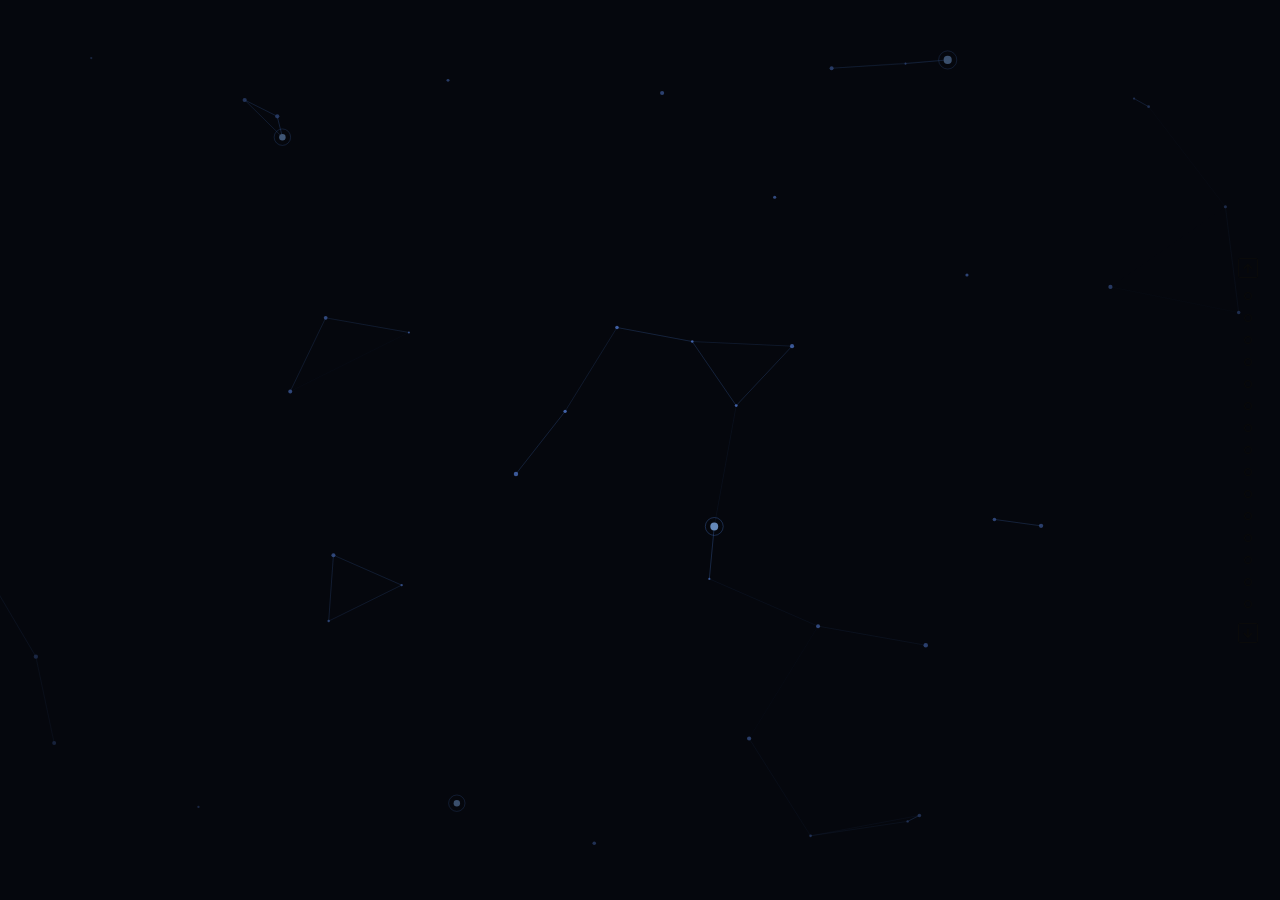
==== commit a9b02291: "Add files via upload" ====
--- a/index.html
+++ b/index.html
@@ -1978,7 +1978,7 @@
   })();
 </script>
 <script id="hbs3dData" type="application/octet-stream">[base64]/[base64]/[base64]/[base64]/[base64]/[base64]/[base64]/[base64]/lvoTjgIInLCBhcjon2KfYs9it2Kgg2LnZhNin2YXYqSDYtdmB2LHYp9ihINmE2KrYrdix2YrZg9mH2KfYjCDYo9mIINi52K/[base64]/kOihjCcsIGFyOifYqti02LrZitmEINin2YTZg9mEJ30sCiAgICBsZ0NsZWFyZWRUOiB7ZW46J0NsZWFyZWQgUGF0aCcsIHpoOifmlL7ooYzot6/[base64]/[base64]/[base64]/[base64]/[base64]/[base64]/pmLXliJfvvIzpl7Tot53lnYfljIAg4oCUIOS4jumUguemu+WtkOWFheeUteWuneeJueW+geS4gOiHtOOAguaUvuihjOWJjemcgOS6uuW3pS/nl5Xph4/[base64]/54q25Zu+5qGIIOKAlCDkuI7nrJTorrDmnKznlLXohJHnibnlvoHkuIDoh7TvvIzkuojku6XmraPluLjmlL7ooYzjgIInLAogICAgJ01vY2sgSUVEIOKAlCB3aXJpbmcgJiBiYXR0ZXJ5IHBhY2snOiAn5qih5ouf566A5piT54iG54K46KOF572uIOKAlCDnur/ot6/[base64]/mnZ/[base64]/[base64]/[base64]/[base64]/YrtmEINin2YTZhdi02LrZhC4g2KfZhNit2YLZitio2Kkg2KrYqtmC2K/[base64]/[base64]/[base64]/[base64]/ICfYp9mE2YLZgdi1IDInIDogJ9in2YTZgtmB2LUgMScsIC8yLy50ZXN0KHRpdGxlKSA/[base64]/[base64]/[base64]/[base64]/[base64]/[base64]/IGFkeC9kIDogMTsKICAgICAgICBjb25zdCBueiA9IGQgPiAwLjAwMSA/[base64]/[base64]/[base64]/[base64]/[base64]/[base64]/[base64]/Yp9iqLiDZitiz2YXYrSDZhNmG2K3ZiCA3MCUg2YXZhiDYp9mE2K3Zgtin2KbYqCDZhdio2KfYtNix2KnYjCDZiNmK2Y/[base64]/[base64]/[base64]/[base64]/[base64]/[base64]</script>
-<script id="pdfDocData" type="application/octet-stream">[base64]/u+mhtSDCtyDlj4zlh7vlj6/[base64]/vvIjljZXpobXvvIknLAogICAgZm9jdXNPZmY6ICfpgIDlh7rkuJPms6jmqKHlvI8nLAogICAgZm9jdXNIaW50OiAn5ruR5Yqo44CB5rua5Yqo77yM5oiW5L2/55SoIOKGkCDihpIg57+76aG1IMK3IOWPjOWHu+WPr+aUvuWkpycsCiAgICBmb2N1c0NhbGxvdXQ6ICfmlrDlip/[base64]/[base64]/[base64]/[base64]/ICdlbicgOiAnemgnOwp9CmZ1bmN0aW9uIGFwcGx5UGRmVmlld2VyTGFuZyhsYW5nKXsKICBwZGZWaWV3ZXJMYW5nID0gKGxhbmcgPT09ICd6aCcpID8gJ3poJyA6IChsYW5nID09PSAnYXInKSA/[base64]/[base64]/[base64]/[base64]/[base64]/[base64]/[base64]</script>
+<script id="pdfDocData" type="application/octet-stream">[base64]/u+mhteafpeeci+WZqCcsCiAgICBsb2FkaW5nOiAn5q2j5Zyo5Yqg6L29UERG4oCmJywKICAgIHJlbmRlcmluZzogKHBjdCkgPT4gYOato+WcqOa4suafk+mhtemdouKApiAke3BjdH0lYCwKICAgIGhpbnQ6ICfmi5bliqjpobXop5LjgIHmu5rliqjvvIzmiJbkvb/nlKgg4oaQIOKGkiDnv7vpobUgwrcg5Y+M5Ye75Y+v5pS+5aSnIMK3IOaMiSBGIOi/[base64]/u+mhtSDCtyDlj4zlh7vlj6/[base64]/ZhSDihpAg4oaSINmE2KrZgtmE2YrYqCDYp9mE2LXZgdit2KfYqiDCtyDYp9mG2YLYsSDZhtmC2LHYpyDZhdiy2K/[base64]/[base64]/YqSDYp9mE2YXYrdin2YjZhNipJywKICAgIGNsb3NlWm9vbTogJ9il2LrZhNin2YIg2KfZhNi52LHYtiDYp9mE2YXZg9io2LEnLAogICAgZm9jdXNPbjogJ9in2YTYr9iu2YjZhCDZgdmKINmI2LbYuSDYp9mE2KrYsdmD2YrYsiAo2LXZgdit2Kkg2YjYp9it2K/YqSknLAogICAgZm9jdXNPZmY6ICfYp9mE2K7YsdmI2Kwg2YXZhiDZiNi22Lkg2KfZhNiq2LHZg9mK2LInLAogICAgZm9jdXNIaW50OiAn2YXYsdmR2LHYjCDYo9mIINin2LPYqtiu2K/ZhSDihpAg4oaSINmE2KrZgtmE2YrYqCDYp9mE2LXZgdit2KfYqiDCtyDYp9mG2YLYsSDZhtmC2LHYpyDZhdiy2K/ZiNis2Kcg2YTZhNiq2YPYqNmK2LEnLAogICAgZm9jdXNDYWxsb3V0OiAn2KzYr9mK2K86INmI2LbYuSDYp9mE2KrYsdmD2YrYsiDigJQg2KfZgtix2KMg2LXZgdit2Kkg2YjYp9it2K/[base64]/ICd6aC1DTicgOiAocGRmVmlld2VyTGFuZyA9PT0gJ2FyJyA/ICdhcicgOiAnZW4nKSk7CiAgZG9jdW1lbnQuZG9jdW1lbnRFbGVtZW50LnNldEF0dHJpYnV0ZSgnZGlyJywgcGRmVmlld2VyTGFuZyA9PT0gJ2FyJyA/[base64]/[base64]/[base64]/[base64]/IHNldEZvY3VzWm9vbShmb2N1c1pvb20gKyAwLjIpIDogc2V0VXNlclpvb20odXNlclpvb20gKyAwLjE1KSk7Cnpvb21PdXRCdG4uYWRkRXZlbnRMaXN0ZW5lcignY2xpY2snLCAoKT0+IGZvY3VzTW9kZSA/[base64]/[base64]/[base64]</script>
 <script>
   (function(){
     function b64DecodeUnicode(str){
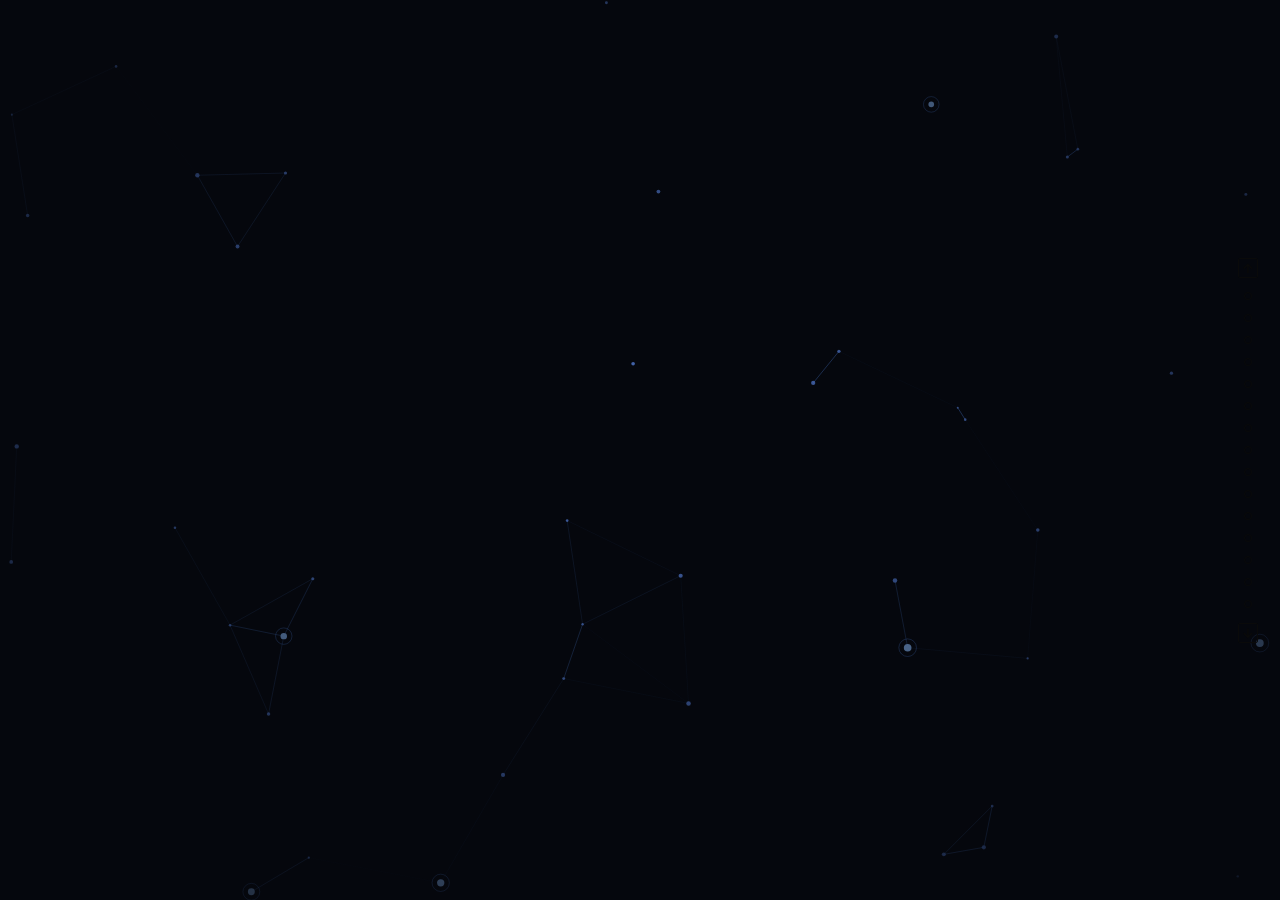
==== commit 99a68fd5: "Add files via upload" ====
--- a/index.html
+++ b/index.html
@@ -1977,8 +1977,8 @@
     for(let i=0;i<8;i++) track.appendChild(buildSet());
   })();
 </script>
-<script id="hbs3dData" type="application/octet-stream">[base64]/[base64]/[base64]/[base64]/[base64]/[base64]/[base64]/[base64]/lvoTjgIInLCBhcjon2KfYs9it2Kgg2LnZhNin2YXYqSDYtdmB2LHYp9ihINmE2KrYrdix2YrZg9mH2KfYjCDYo9mIINi52K/[base64]/kOihjCcsIGFyOifYqti02LrZitmEINin2YTZg9mEJ30sCiAgICBsZ0NsZWFyZWRUOiB7ZW46J0NsZWFyZWQgUGF0aCcsIHpoOifmlL7ooYzot6/[base64]/[base64]/[base64]/[base64]/[base64]/[base64]/pmLXliJfvvIzpl7Tot53lnYfljIAg4oCUIOS4jumUguemu+WtkOWFheeUteWuneeJueW+geS4gOiHtOOAguaUvuihjOWJjemcgOS6uuW3pS/nl5Xph4/[base64]/54q25Zu+5qGIIOKAlCDkuI7nrJTorrDmnKznlLXohJHnibnlvoHkuIDoh7TvvIzkuojku6XmraPluLjmlL7ooYzjgIInLAogICAgJ01vY2sgSUVEIOKAlCB3aXJpbmcgJiBiYXR0ZXJ5IHBhY2snOiAn5qih5ouf566A5piT54iG54K46KOF572uIOKAlCDnur/ot6/[base64]/mnZ/[base64]/[base64]/[base64]/[base64]/YrtmEINin2YTZhdi02LrZhC4g2KfZhNit2YLZitio2Kkg2KrYqtmC2K/[base64]/[base64]/[base64]/[base64]/ICfYp9mE2YLZgdi1IDInIDogJ9in2YTZgtmB2LUgMScsIC8yLy50ZXN0KHRpdGxlKSA/[base64]/[base64]/[base64]/[base64]/[base64]/[base64]/IGFkeC9kIDogMTsKICAgICAgICBjb25zdCBueiA9IGQgPiAwLjAwMSA/[base64]/[base64]/[base64]/[base64]/[base64]/[base64]/[base64]/Yp9iqLiDZitiz2YXYrSDZhNmG2K3ZiCA3MCUg2YXZhiDYp9mE2K3Zgtin2KbYqCDZhdio2KfYtNix2KnYjCDZiNmK2Y/[base64]/[base64]/[base64]/[base64]/[base64]/[base64]</script>
-<script id="pdfDocData" type="application/octet-stream">[base64]/u+mhteafpeeci+WZqCcsCiAgICBsb2FkaW5nOiAn5q2j5Zyo5Yqg6L29UERG4oCmJywKICAgIHJlbmRlcmluZzogKHBjdCkgPT4gYOato+WcqOa4suafk+mhtemdouKApiAke3BjdH0lYCwKICAgIGhpbnQ6ICfmi5bliqjpobXop5LjgIHmu5rliqjvvIzmiJbkvb/nlKgg4oaQIOKGkiDnv7vpobUgwrcg5Y+M5Ye75Y+v5pS+5aSnIMK3IOaMiSBGIOi/[base64]/u+mhtSDCtyDlj4zlh7vlj6/[base64]/ZhSDihpAg4oaSINmE2KrZgtmE2YrYqCDYp9mE2LXZgdit2KfYqiDCtyDYp9mG2YLYsSDZhtmC2LHYpyDZhdiy2K/[base64]/[base64]/YqSDYp9mE2YXYrdin2YjZhNipJywKICAgIGNsb3NlWm9vbTogJ9il2LrZhNin2YIg2KfZhNi52LHYtiDYp9mE2YXZg9io2LEnLAogICAgZm9jdXNPbjogJ9in2YTYr9iu2YjZhCDZgdmKINmI2LbYuSDYp9mE2KrYsdmD2YrYsiAo2LXZgdit2Kkg2YjYp9it2K/YqSknLAogICAgZm9jdXNPZmY6ICfYp9mE2K7YsdmI2Kwg2YXZhiDZiNi22Lkg2KfZhNiq2LHZg9mK2LInLAogICAgZm9jdXNIaW50OiAn2YXYsdmR2LHYjCDYo9mIINin2LPYqtiu2K/ZhSDihpAg4oaSINmE2KrZgtmE2YrYqCDYp9mE2LXZgdit2KfYqiDCtyDYp9mG2YLYsSDZhtmC2LHYpyDZhdiy2K/ZiNis2Kcg2YTZhNiq2YPYqNmK2LEnLAogICAgZm9jdXNDYWxsb3V0OiAn2KzYr9mK2K86INmI2LbYuSDYp9mE2KrYsdmD2YrYsiDigJQg2KfZgtix2KMg2LXZgdit2Kkg2YjYp9it2K/[base64]/ICd6aC1DTicgOiAocGRmVmlld2VyTGFuZyA9PT0gJ2FyJyA/ICdhcicgOiAnZW4nKSk7CiAgZG9jdW1lbnQuZG9jdW1lbnRFbGVtZW50LnNldEF0dHJpYnV0ZSgnZGlyJywgcGRmVmlld2VyTGFuZyA9PT0gJ2FyJyA/[base64]/[base64]/[base64]/[base64]/IHNldEZvY3VzWm9vbShmb2N1c1pvb20gKyAwLjIpIDogc2V0VXNlclpvb20odXNlclpvb20gKyAwLjE1KSk7Cnpvb21PdXRCdG4uYWRkRXZlbnRMaXN0ZW5lcignY2xpY2snLCAoKT0+IGZvY3VzTW9kZSA/[base64]/[base64]/[base64]</script>
+<script id="hbs3dData" type="application/octet-stream">[base64]/[base64]/[base64]/[base64]/[base64]/[base64]/[base64]/[base64]/lvoTjgIInLCBhcjon2KfYs9it2Kgg2LnZhNin2YXYqSDYtdmB2LHYp9ihINmE2KrYrdix2YrZg9mH2KfYjCDYo9mIINi52K/[base64]/kOihjCcsIGFyOifYqti02LrZitmEINin2YTZg9mEJ30sCiAgICBsZ0NsZWFyZWRUOiB7ZW46J0NsZWFyZWQgUGF0aCcsIHpoOifmlL7ooYzot6/[base64]/[base64]/[base64]/[base64]/[base64]/[base64]/pmLXliJfvvIzpl7Tot53lnYfljIAg4oCUIOS4jumUguemu+WtkOWFheeUteWuneeJueW+geS4gOiHtOOAguaUvuihjOWJjemcgOS6uuW3pS/nl5Xph4/[base64]/54q25Zu+5qGIIOKAlCDkuI7nrJTorrDmnKznlLXohJHnibnlvoHkuIDoh7TvvIzkuojku6XmraPluLjmlL7ooYzjgIInLAogICAgJ01vY2sgSUVEIOKAlCB3aXJpbmcgJiBiYXR0ZXJ5IHBhY2snOiAn5qih5ouf566A5piT54iG54K46KOF572uIOKAlCDnur/ot6/[base64]/mnZ/[base64]/[base64]/[base64]/[base64]/YrtmEINin2YTZhdi02LrZhC4g2KfZhNit2YLZitio2Kkg2KrYqtmC2K/[base64]/[base64]/[base64]/[base64]/ICfYp9mE2YLZgdi1IDInIDogJ9in2YTZgtmB2LUgMScsIC8yLy50ZXN0KHRpdGxlKSA/[base64]/[base64]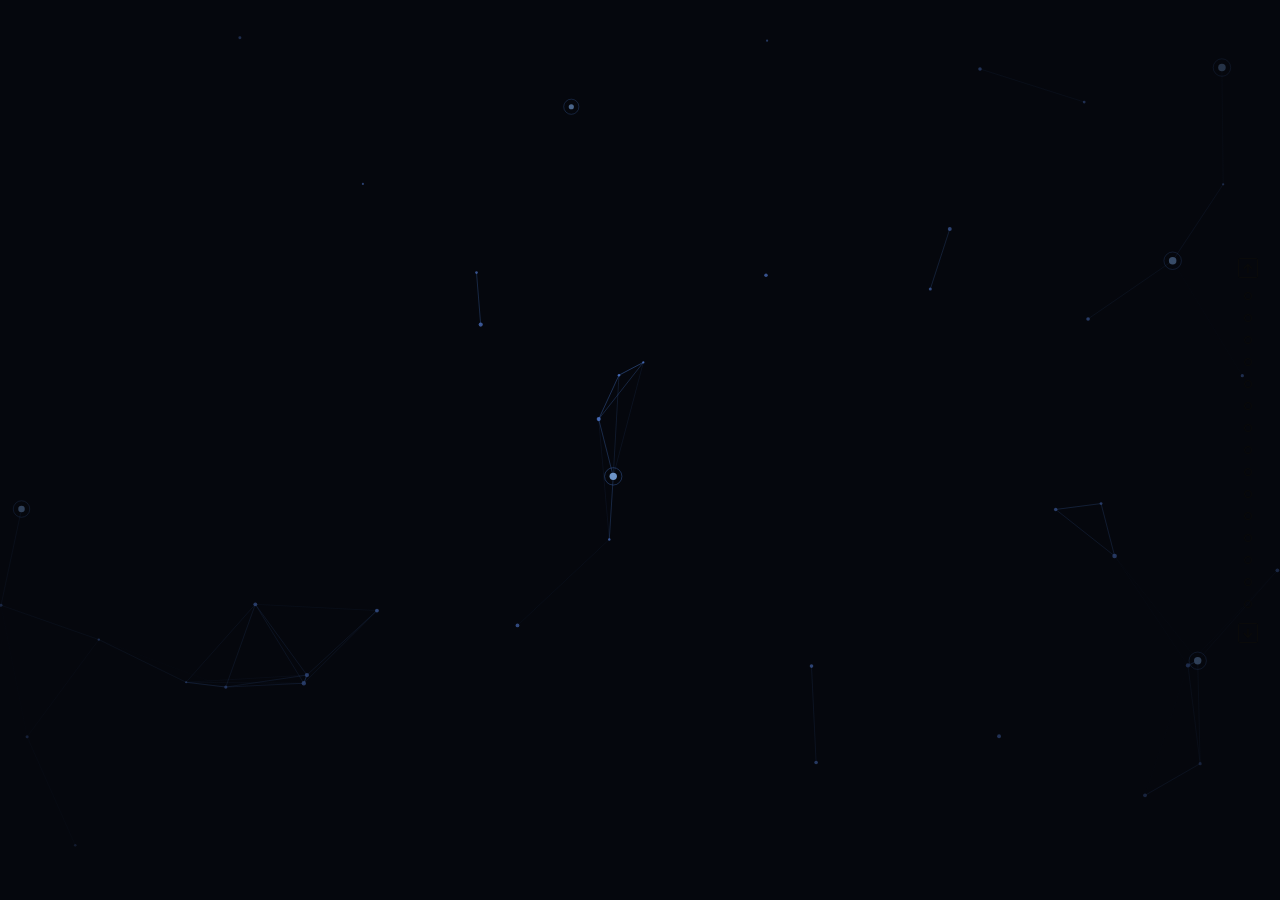
==== commit dcbba82a: "Add files via upload" ====
--- a/index.html
+++ b/index.html
@@ -1978,7 +1978,7 @@
   })();
 </script>
 <script id="hbs3dData" type="application/octet-stream">[base64]/[base64]/[base64]/[base64]/[base64]/[base64]/[base64]/[base64]/lvoTjgIInLCBhcjon2KfYs9it2Kgg2LnZhNin2YXYqSDYtdmB2LHYp9ihINmE2KrYrdix2YrZg9mH2KfYjCDYo9mIINi52K/[base64]/kOihjCcsIGFyOifYqti02LrZitmEINin2YTZg9mEJ30sCiAgICBsZ0NsZWFyZWRUOiB7ZW46J0NsZWFyZWQgUGF0aCcsIHpoOifmlL7ooYzot6/[base64]/[base64]/[base64]/[base64]/[base64]/[base64]/pmLXliJfvvIzpl7Tot53lnYfljIAg4oCUIOS4jumUguemu+WtkOWFheeUteWuneeJueW+geS4gOiHtOOAguaUvuihjOWJjemcgOS6uuW3pS/nl5Xph4/[base64]/54q25Zu+5qGIIOKAlCDkuI7nrJTorrDmnKznlLXohJHnibnlvoHkuIDoh7TvvIzkuojku6XmraPluLjmlL7ooYzjgIInLAogICAgJ01vY2sgSUVEIOKAlCB3aXJpbmcgJiBiYXR0ZXJ5IHBhY2snOiAn5qih5ouf566A5piT54iG54K46KOF572uIOKAlCDnur/ot6/[base64]/mnZ/[base64]/[base64]/[base64]/[base64]/YrtmEINin2YTZhdi02LrZhC4g2KfZhNit2YLZitio2Kkg2KrYqtmC2K/[base64]/[base64]/[base64]/[base64]/ICfYp9mE2YLZgdi1IDInIDogJ9in2YTZgtmB2LUgMScsIC8yLy50ZXN0KHRpdGxlKSA/[base64]/[base64]/[base64]/[base64]/[base64]/[base64]/[base64]/[base64]/[base64]/JyBzZWxlY3RlZCc6Jyd9PkxldmVsIDJBPC9vcHRpb24+CiAgICAgICAgPG9wdGlvbiB2YWx1ZT0ibGV2ZWwyQiIke3AucGF1c2U9PT0nbGV2ZWwyQic/[base64]/[base64]/[base64]/h+i/[base64]/[base64]/[base64]/[base64]/[base64]/[base64]/ZitivJywKICAnQmFncyBjb25maXJtZWQgYXMgYSB0aHJlYXQgYXJlIGlzb2xhdGVkIGhlcmUgZm9yIGhhbmRsaW5nIGJ5IHNlY3VyaXR5Lic6J9iq2Y/Yudiy2YQg2YfZhtinINin2YTYrdmC2KfYptioINin2YTZhdik2YPYryDYo9mG2YfYpyDYqtmH2K/[base64]</script>
-<script id="pdfDocData" type="application/octet-stream">[base64]/u+mhteafpeeci+WZqCcsCiAgICBsb2FkaW5nOiAn5q2j5Zyo5Yqg6L29UERG4oCmJywKICAgIHJlbmRlcmluZzogKHBjdCkgPT4gYOato+WcqOa4suafk+mhtemdouKApiAke3BjdH0lYCwKICAgIGhpbnQ6ICfmi5bliqjpobXop5LjgIHmu5rliqjvvIzmiJbkvb/nlKgg4oaQIOKGkiDnv7vpobUgwrcg5Y+M5Ye75Y+v5pS+5aSnIMK3IOaMiSBGIOi/[base64]/u+mhtSDCtyDlj4zlh7vlj6/[base64]/ZhSDihpAg4oaSINmE2KrZgtmE2YrYqCDYp9mE2LXZgdit2KfYqiDCtyDYp9mG2YLYsSDZhtmC2LHYpyDZhdiy2K/[base64]/[base64]/YqSDYp9mE2YXYrdin2YjZhNipJywKICAgIGNsb3NlWm9vbTogJ9il2LrZhNin2YIg2KfZhNi52LHYtiDYp9mE2YXZg9io2LEnLAogICAgZm9jdXNPbjogJ9in2YTYr9iu2YjZhCDZgdmKINmI2LbYuSDYp9mE2KrYsdmD2YrYsiAo2LXZgdit2Kkg2YjYp9it2K/YqSknLAogICAgZm9jdXNPZmY6ICfYp9mE2K7YsdmI2Kwg2YXZhiDZiNi22Lkg2KfZhNiq2LHZg9mK2LInLAogICAgZm9jdXNIaW50OiAn2YXYsdmR2LHYjCDYo9mIINin2LPYqtiu2K/ZhSDihpAg4oaSINmE2KrZgtmE2YrYqCDYp9mE2LXZgdit2KfYqiDCtyDYp9mG2YLYsSDZhtmC2LHYpyDZhdiy2K/ZiNis2Kcg2YTZhNiq2YPYqNmK2LEnLAogICAgZm9jdXNDYWxsb3V0OiAn2KzYr9mK2K86INmI2LbYuSDYp9mE2KrYsdmD2YrYsiDigJQg2KfZgtix2KMg2LXZgdit2Kkg2YjYp9it2K/[base64]/ICd6aC1DTicgOiAocGRmVmlld2VyTGFuZyA9PT0gJ2FyJyA/ICdhcicgOiAnZW4nKSk7CiAgZG9jdW1lbnQuZG9jdW1lbnRFbGVtZW50LnNldEF0dHJpYnV0ZSgnZGlyJywgcGRmVmlld2VyTGFuZyA9PT0gJ2FyJyA/[base64]/[base64]/[base64]/[base64]/IHNldEZvY3VzWm9vbShmb2N1c1pvb20gKyAwLjIpIDogc2V0VXNlclpvb20odXNlclpvb20gKyAwLjE1KSk7Cnpvb21PdXRCdG4uYWRkRXZlbnRMaXN0ZW5lcignY2xpY2snLCAoKT0+IGZvY3VzTW9kZSA/[base64]</script>
+<script id="pdfDocData" type="application/octet-stream">[base64]/u+mhtSDCtyDlj4zlh7vlj6/[base64]/vvIjljZXpobXvvIknLAogICAgZm9jdXNPZmY6ICfpgIDlh7rkuJPms6jmqKHlvI8nLAogICAgZm9jdXNIaW50OiAn5ruR5Yqo44CB5rua5Yqo77yM5oiW5L2/55SoIOKGkCDihpIg57+76aG1IMK3IOWPjOWHu+WPr+aUvuWkpycsCiAgICBmb2N1c0NhbGxvdXQ6ICfkuJPms6jmqKHlvI/vvJrkuIDmrKHlj6rnnIvkuIDpobXvvIzml6DlubLmibDjgILmu5HliqjjgIHmu5rliqjvvIzmiJbkvb/nlKgg4oaQIOKGkiDnv7vpobXvvIzpmo/[base64]/ZhSDihpAg4oaSINmE2KrZgtmE2YrYqCDYp9mE2LXZgdit2KfYqiDCtyDYp9mG2YLYsSDZhtmC2LHYpyDZhdiy2K/[base64]/[base64]/YqSDYp9mE2YXYrdin2YjZhNipJywKICAgIGNsb3NlWm9vbTogJ9il2LrZhNin2YIg2KfZhNi52LHYtiDYp9mE2YXZg9io2LEnLAogICAgZm9jdXNPbjogJ9in2YTYr9iu2YjZhCDZgdmKINmI2LbYuSDYp9mE2KrYsdmD2YrYsiAo2LXZgdit2Kkg2YjYp9it2K/YqSknLAogICAgZm9jdXNPZmY6ICfYp9mE2K7YsdmI2Kwg2YXZhiDZiNi22Lkg2KfZhNiq2LHZg9mK2LInLAogICAgZm9jdXNIaW50OiAn2YXYsdmR2LHYjCDYo9mIINin2LPYqtiu2K/ZhSDihpAg4oaSINmE2KrZgtmE2YrYqCDYp9mE2LXZgdit2KfYqiDCtyDYp9mG2YLYsSDZhtmC2LHYpyDZhdiy2K/ZiNis2Kcg2YTZhNiq2YPYqNmK2LEnLAogICAgZm9jdXNDYWxsb3V0OiAn2YjYtti5INin2YTYqtix2YPZitiyOiDYp9i52LHYtiDYtdmB2K3YqSDZiNin2K3Yr9ipINmB2Yog2YPZhCDZhdix2Kkg2K/[base64]/ICdlbicgOiAnemgnOwp9CmZ1bmN0aW9uIGFwcGx5UGRmVmlld2VyTGFuZyhsYW5nKXsKICBwZGZWaWV3ZXJMYW5nID0gKGxhbmcgPT09ICd6aCcpID8gJ3poJyA6IChsYW5nID09PSAnYXInKSA/[base64]/[base64]/[base64]/[base64]/[base64]/IHNldEZvY3VzWm9vbShmb2N1c1pvb20gKyAwLjIpIDogc2V0VXNlclpvb20odXNlclpvb20gKyAwLjE1KSk7Cnpvb21PdXRCdG4uYWRkRXZlbnRMaXN0ZW5lcignY2xpY2snLCAoKT0+IGZvY3VzTW9kZSA/[base64]</script>
 <script>
   (function(){
     function b64DecodeUnicode(str){
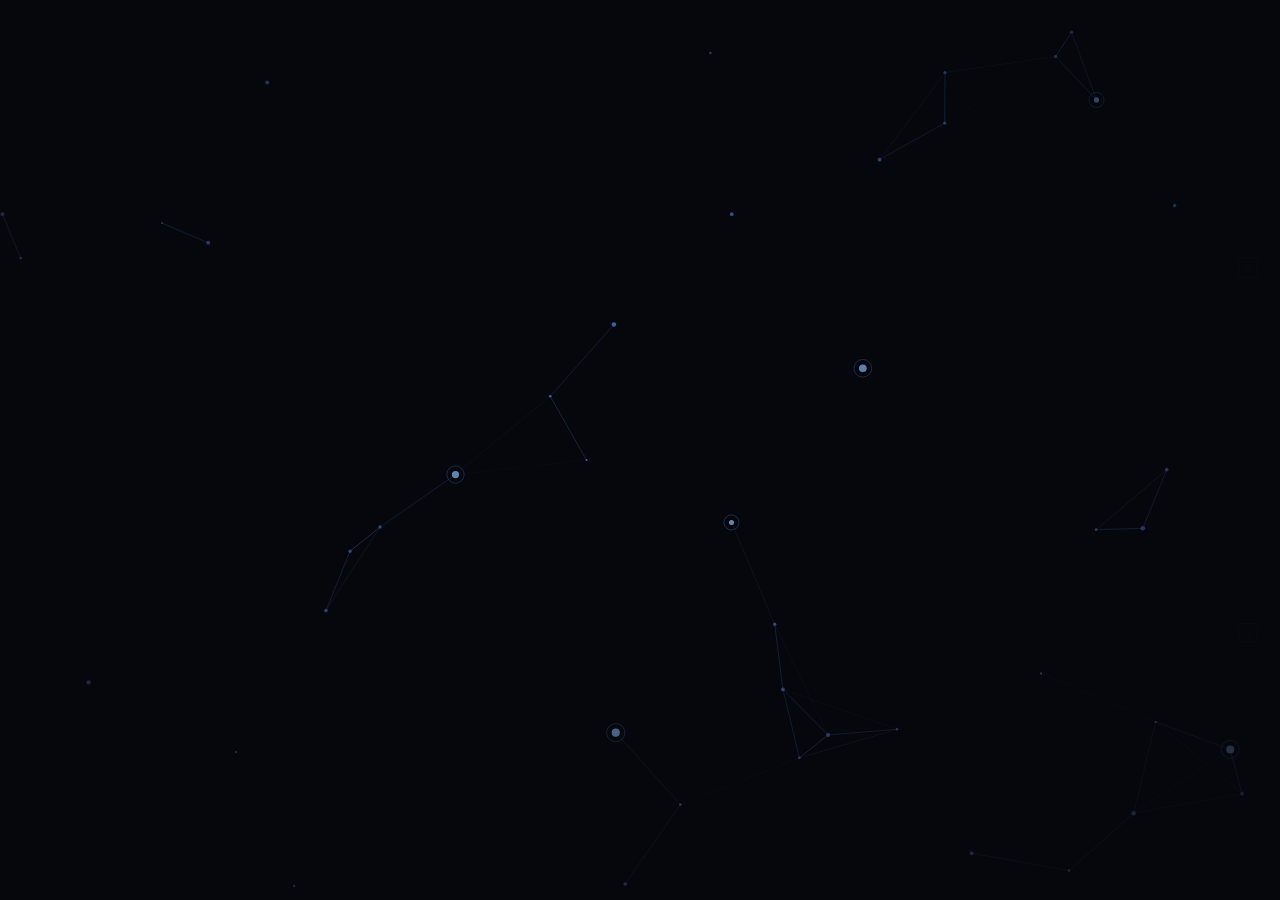
==== commit 11725d53: "Add files via upload" ====
--- a/index.html
+++ b/index.html
@@ -1,5 +1,5 @@
 <!DOCTYPE html>
-<html lang="zh-CN">
+<html lang="en">
 <head>
 <meta charset="UTF-8">
 <meta name="viewport" content="width=device-width, initial-scale=1">
@@ -1033,7 +1033,7 @@
       else if (devLang.indexOf('ar') === 0) detectedLang = 'ar';
 
       var savedGateLang = null;
-      try { savedGateLang = sessionStorage.getItem('gateLang'); } catch(e) {}
+      try { savedGateLang = localStorage.getItem('gateLang'); } catch(e) {}
       var gateLang = (savedGateLang === 'en' || savedGateLang === 'zh' || savedGateLang === 'ar')
         ? savedGateLang : detectedLang;
 
@@ -1063,7 +1063,7 @@
         switcher.querySelectorAll('button[data-gate-lang]').forEach(function(btn){
           btn.addEventListener('click', function(){
             var lang = btn.getAttribute('data-gate-lang');
-            try { sessionStorage.setItem('gateLang', lang); } catch(e) {}
+            try { localStorage.setItem('gateLang', lang); } catch(e) {}
             applyGateLang(lang);
           });
         });
@@ -1991,16 +1991,10 @@
     var loaded = false;
     function currentHbs3dLang(){
       try {
-        var saved = sessionStorage.getItem('preferredLang');
+        var saved = localStorage.getItem('preferredLang');
         if (saved === 'zh' || saved === 'en' || saved === 'ar') return saved;
       } catch(e) {}
-      // No explicit choice saved yet (e.g. the language-switcher widget never
-      // showed because the browser reports English) — fall back to whatever
-      // language the page itself is currently displaying, instead of
-      // silently defaulting to English.
-      var htmlLang = (document.documentElement.getAttribute('lang') || '').toLowerCase();
-      if (htmlLang.indexOf('zh') === 0) return 'zh';
-      if (htmlLang.indexOf('ar') === 0) return 'ar';
+      // No explicit manual choice saved yet — always default to English.
       return 'en';
     }
     function buildFrameHtml(lang){
@@ -2128,17 +2122,18 @@
     // slide (s0), regardless of the device/browser language. Starts as a
     // compact rectangle; clicking it opens the list.
     try {
-      var devLang = (navigator.language || navigator.userLanguage || 'en').toLowerCase();
-      var isEnglish = devLang.indexOf('en') === 0;
       var widget = document.getElementById('langWidget');
       var toggle = document.getElementById('langToggle');
       var toggleLabel = document.getElementById('langToggleLabel');
       var list = document.getElementById('langList');
 
-      var savedLang = sessionStorage.getItem('preferredLang');
-      // Default to the browser's language when nothing has been chosen yet,
-      // instead of always falling back to Chinese.
-      var initialLang = savedLang || (isEnglish ? 'en' : 'zh');
+      // Language is always English by default, on every device, regardless
+      // of browser/OS locale. It only changes when the user manually picks
+      // one from the widget, and that manual choice is remembered across
+      // sessions/devices via localStorage (not just the current tab).
+      var savedLang = null;
+      try { savedLang = localStorage.getItem('preferredLang'); } catch(e) {}
+      var initialLang = (savedLang === 'zh' || savedLang === 'en' || savedLang === 'ar') ? savedLang : 'en';
       var initialBtn = list.querySelector('button[data-lang="' + initialLang + '"]');
       if (initialBtn) toggleLabel.textContent = initialBtn.getAttribute('data-label');
 
@@ -2187,7 +2182,7 @@
       list.querySelectorAll('button[data-lang]').forEach(function(btn){
         btn.addEventListener('click', function(){
           var lang = btn.getAttribute('data-lang');
-          sessionStorage.setItem('preferredLang', lang);
+          try { localStorage.setItem('preferredLang', lang); } catch(e) {}
           toggleLabel.textContent = btn.getAttribute('data-label');
           list.style.display = 'none';
           applyLang(lang);
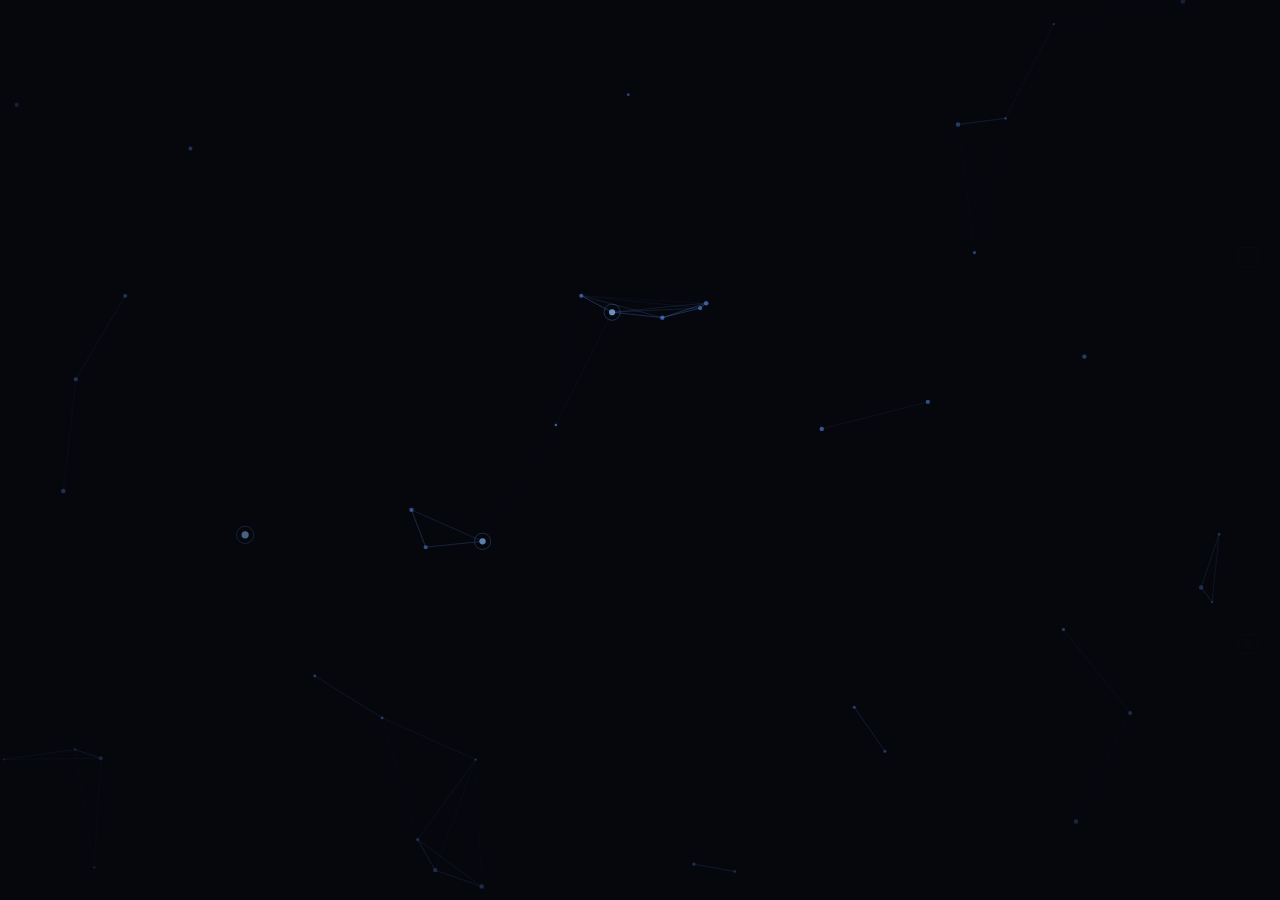
==== commit de637511: "Add files via upload" ====
--- a/index.html
+++ b/index.html
@@ -1209,7 +1209,7 @@
 
   <!-- 01 ACRONYMS -->
   <section id="s1">
-    <div class="section-idx"><span class="i18n-en" style="display:none"><b>01</b> / 13 · Definitions &amp; Acronyms</span><span class="i18n-zh"><b>01</b> / 13 · 定义与缩略语</span><span class="i18n-ar" style="display:none"><b>01</b> / 13 · التعريفات والاختصارات</span></div>
+    <div class="section-idx"><span class="i18n-en" style="display:none"><b>01</b> / 14 · Definitions &amp; Acronyms</span><span class="i18n-zh"><b>01</b> / 14 · 定义与缩略语</span><span class="i18n-ar" style="display:none"><b>01</b> / 14 · التعريفات والاختصارات</span></div>
     <div class="eyebrow"><span class="i18n-en" style="display:none">4.2 Definitions &amp; Acronyms</span><span class="i18n-zh">4.2 定义与缩略语</span><span class="i18n-ar" style="display:none">4.2 التعريفات والاختصارات</span></div>
     <h2><span class="i18n-en" style="display:none">Acronym<br>reference</span><span class="i18n-zh zh-oneline">缩略语对照表</span><span class="i18n-ar ar-oneline" style="display:none">دليل الاختصارات</span></h2>
     <div class="acro-cols">
@@ -1282,7 +1282,7 @@
 
   <!-- 02 EXEC SUMMARY -->
   <section id="s2">
-    <div class="section-idx"><span class="i18n-en" style="display:none"><b>02</b> / 13 · Executive Summary</span><span class="i18n-zh"><b>02</b> / 13 · 执行摘要</span><span class="i18n-ar" style="display:none"><b>02</b> / 13 · الملخص التنفيذي</span></div>
+    <div class="section-idx"><span class="i18n-en" style="display:none"><b>02</b> / 14 · Executive Summary</span><span class="i18n-zh"><b>02</b> / 14 · 执行摘要</span><span class="i18n-ar" style="display:none"><b>02</b> / 14 · الملخص التنفيذي</span></div>
     <div class="eyebrow"><span class="i18n-en" style="display:none">4.1 Executive Summary</span><span class="i18n-zh">4.1 执行摘要</span><span class="i18n-ar" style="display:none">4.1 الملخص التنفيذي</span></div>
     <h2><span class="i18n-en" style="display:none">Built for<br>0.75 MAP</span><span class="i18n-zh zh-oneline">为0.75 MAP 而设计</span><span class="i18n-ar ar-oneline" style="display:none">مصمم لاستيعاب 0.75 مليون راكب سنويا</span></h2>
     <div style="margin-top:40px;">
@@ -1300,7 +1300,7 @@
 
   <!-- 02 BAGGAGE SPEC -->
   <section id="s3">
-    <div class="section-idx"><span class="i18n-en" style="display:none"><b>03</b> / 13 · Baggage Envelope</span><span class="i18n-zh"><b>03</b> / 13 · 行李尺寸包络</span><span class="i18n-ar" style="display:none"><b>03</b> / 13 · مغلف أبعاد الأمتعة</span></div>
+    <div class="section-idx"><span class="i18n-en" style="display:none"><b>03</b> / 14 · Baggage Envelope</span><span class="i18n-zh"><b>03</b> / 14 · 行李尺寸包络</span><span class="i18n-ar" style="display:none"><b>03</b> / 14 · مغلف أبعاد الأمتعة</span></div>
     <div class="eyebrow"><span class="i18n-en" style="display:none">4.1 BHS Technologies</span><span class="i18n-zh">4.1 BHS 技术</span><span class="i18n-ar" style="display:none">4.1 تقنيات نظام مناولة الأمتعة</span></div>
     <h2><span class="i18n-en" style="display:none">What the line<br>is built to carry</span><span class="i18n-zh zh-oneline">输送线设计承载范围</span><span class="i18n-ar ar-oneline" style="display:none">نطاق الأمتعة التي صمم الخط لنقلها</span></h2>
     <p class="lede" style="margin:18px 0 34px;"><span class="i18n-en" style="display:none">Sized to the same baggage envelope used across most international systems, so bags remain conveyable onward to downstream airports.</span><span class="i18n-zh">按大多数国际系统通用的行李尺寸包络设计，确保行李可继续输送至下游机场。</span><span class="i18n-ar" style="display:none">صمم النظام وفق نطاق الأبعاد المعتمد في معظم أنظمة مناولة الأمتعة الدولية، لضمان بقاء الحقائب متوافقة مع متطلبات النقل إلى المطارات التالية.</span></p>
@@ -1342,7 +1342,7 @@
 
   <!-- 03 DESIGN CRITERIA -->
   <section id="s4">
-    <div class="section-idx"><span class="i18n-en" style="display:none"><b>04</b> / 13 · Design Criteria</span><span class="i18n-zh"><b>04</b> / 13 · 设计准则</span><span class="i18n-ar" style="display:none"><b>04</b> / 13 · معايير التصميم</span></div>
+    <div class="section-idx"><span class="i18n-en" style="display:none"><b>04</b> / 14 · Design Criteria</span><span class="i18n-zh"><b>04</b> / 14 · 设计准则</span><span class="i18n-ar" style="display:none"><b>04</b> / 14 · معايير التصميم</span></div>
     <div class="eyebrow"><span class="i18n-en" style="display:none">4.1 BHS Design Criteria</span><span class="i18n-zh">4.1 BHS 设计准则</span><span class="i18n-ar" style="display:none">4.1 معايير تصميم نظام مناولة الأمتعة</span></div>
     <h2><span class="i18n-en" style="display:none">Six governing<br>criteria</span><span class="i18n-zh zh-oneline">六项设计准则</span><span class="i18n-ar ar-oneline" style="display:none">ستة معايير أساسية للتصميم</span></h2>
     <ul class="list" style="margin-top:36px;">
@@ -1357,7 +1357,7 @@
 
   <!-- 04 HBS LEVELS FLOW -->
   <section id="s5">
-    <div class="section-idx"><span class="i18n-en" style="display:none"><b>05</b> / 13 · Screening Process</span><span class="i18n-zh"><b>05</b> / 13 · 安检流程</span><span class="i18n-ar" style="display:none"><b>05</b> / 13 · عملية الفحص الأمني</span></div>
+    <div class="section-idx"><span class="i18n-en" style="display:none"><b>05</b> / 14 · Screening Process</span><span class="i18n-zh"><b>05</b> / 14 · 安检流程</span><span class="i18n-ar" style="display:none"><b>05</b> / 14 · عملية الفحص الأمني</span></div>
     <div class="eyebrow"><span class="i18n-en" style="display:none">4.2 HBS Levels</span><span class="i18n-zh">4.2 HBS 分级</span><span class="i18n-ar" style="display:none">4.2 مستويات HBS</span></div>
     <h2><span class="i18n-en" style="display:none">One bag, five<br>levels of scrutiny</span><span class="i18n-zh zh-oneline">一件行李，五级安检</span><span class="i18n-ar ar-oneline" style="display:none">حقيبة واحدة، وخمسة مستويات من الفحص</span></h2>
     <p class="lede" style="margin:16px 0 30px;"><span class="i18n-en" style="display:none">Status escalates progressively with each level until a bag is
@@ -1380,7 +1380,7 @@
 
   <!-- 05 HBS LEVEL DETAIL -->
   <section id="s6">
-    <div class="section-idx"><span class="i18n-en" style="display:none"><b>06</b> / 13 · Level Detail</span><span class="i18n-zh"><b>06</b> / 13 · 分级详情</span><span class="i18n-ar" style="display:none"><b>06</b> / 13 · تفاصيل المستويات</span></div>
+    <div class="section-idx"><span class="i18n-en" style="display:none"><b>06</b> / 14 · Level Detail</span><span class="i18n-zh"><b>06</b> / 14 · 分级详情</span><span class="i18n-ar" style="display:none"><b>06</b> / 14 · تفاصيل المستويات</span></div>
     <div class="eyebrow"><span class="i18n-en" style="display:none">4.4 HBS Operations</span><span class="i18n-zh">4.4 BHS 运行</span><span class="i18n-ar" style="display:none">4.4 عمليات BHS</span></div>
     <h2><span class="i18n-en" style="display:none">Level by level</span><span class="i18n-zh">逐级说明</span><span class="i18n-ar" style="display:none">شرح مبسط لكل مستوى</span></h2>
     <div style="margin-top:24px;max-width:820px;">
@@ -1421,7 +1421,7 @@
 
   <!-- 06 HBS LEVEL 2 DIAGRAM -->
   <section id="s7">
-    <div class="section-idx"><span class="i18n-en" style="display:none"><b>07</b> / 13 · Flow Diagram</span><span class="i18n-zh"><b>07</b> / 13 · 流程图</span><span class="i18n-ar" style="display:none"><b>07</b> / 13 · مخطط التدفق</span></div>
+    <div class="section-idx"><span class="i18n-en" style="display:none"><b>07</b> / 14 · Flow Diagram</span><span class="i18n-zh"><b>07</b> / 14 · 流程图</span><span class="i18n-ar" style="display:none"><b>07</b> / 14 · مخطط التدفق</span></div>
     <div class="eyebrow"><span class="i18n-en" style="display:none">4.2 HBS Levels</span><span class="i18n-zh">4.2 HBS 分级</span><span class="i18n-ar" style="display:none">4.2 مستويات HBS</span></div>
     <h2><span class="i18n-en" style="display:none">The 135-second<br>decision window</span><span class="i18n-zh zh-oneline">135秒判定窗口</span><span class="i18n-ar ar-oneline" style="display:none">نافذة القرار البالغة 135 ثانية</span></h2>
     <div class="grid2" style="margin-top:28px;">
@@ -1444,7 +1444,7 @@
 
   <!-- 07 HBS 3D SIMULATION -->
   <section id="s8" style="padding-top:18px;padding-bottom:14px;">
-    <div class="section-idx"><span class="i18n-en" style="display:none"><b>08</b> / 13 · 3D Simulation</span><span class="i18n-zh"><b>08</b> / 13 · 三维仿真</span><span class="i18n-ar" style="display:none"><b>08</b> / 13 · محاكاة ثلاثية الأبعاد</span></div>
+    <div class="section-idx"><span class="i18n-en" style="display:none"><b>08</b> / 14 · 3D Simulation</span><span class="i18n-zh"><b>08</b> / 14 · 三维仿真</span><span class="i18n-ar" style="display:none"><b>08</b> / 14 · محاكاة ثلاثية الأبعاد</span></div>
     <div class="eyebrow" style="margin-bottom:6px;"><span class="i18n-en" style="display:none">4.2 HBS Levels · Interactive</span><span class="i18n-zh">4.2 HBS 分级 · 交互演示</span><span class="i18n-ar" style="display:none">4.2 مستويات HBS · تفاعلي</span></div>
     <h2 style="font-size:clamp(20px,2.6vw,32px);flex:none;"><span class="i18n-en" style="display:none">Watch the bag move</span><span class="i18n-zh">观看行李流转</span><span class="i18n-ar" style="display:none">شاهد الحقيبة أثناء حركتها</span></h2>
     <div class="sim-frame" style="margin-top:10px;flex:0 1 88%;min-height:0;border:1px solid var(--line-strong);position:relative;">
@@ -1456,7 +1456,7 @@
 
   <!-- 06 DEMAND ANALYSIS -->
   <section id="s9">
-    <div class="section-idx"><span class="i18n-en" style="display:none"><b>09</b> / 13 · Demand Analysis</span><span class="i18n-zh"><b>09</b> / 13 · 需求分析</span><span class="i18n-ar" style="display:none"><b>09</b> / 13 · تحليل الطلب</span></div>
+    <div class="section-idx"><span class="i18n-en" style="display:none"><b>09</b> / 14 · Demand Analysis</span><span class="i18n-zh"><b>09</b> / 14 · 需求分析</span><span class="i18n-ar" style="display:none"><b>09</b> / 14 · تحليل الطلب</span></div>
     <div class="eyebrow"><span class="i18n-en" style="display:none">4.3 BHS Demand Analysis</span><span class="i18n-zh">4.3 BHS 需求分析</span><span class="i18n-ar" style="display:none">4.3 تحليل طلب BHS</span></div>
     <h2><span class="i18n-en" style="display:none">Sized to the<br>peak hour</span><span class="i18n-zh zh-oneline">按高峰小时设计</span><span class="i18n-ar ar-oneline" style="display:none">مصمم وفق متطلبات ساعة الذروة</span></h2>
     <div class="grid2" style="margin-top:30px;">
@@ -1479,7 +1479,7 @@
 
   <!-- 07 REQUIREMENTS CARDS -->
   <section id="s10">
-    <div class="section-idx"><span class="i18n-en" style="display:none"><b>10</b> / 13 · Requirements</span><span class="i18n-zh"><b>10</b> / 13 · 需求指标</span><span class="i18n-ar" style="display:none"><b>10</b> / 13 · المتطلبات</span></div>
+    <div class="section-idx"><span class="i18n-en" style="display:none"><b>10</b> / 14 · Requirements</span><span class="i18n-zh"><b>10</b> / 14 · 需求指标</span><span class="i18n-ar" style="display:none"><b>10</b> / 14 · المتطلبات</span></div>
     <div class="eyebrow"><span class="i18n-en" style="display:none">4.3 Space &amp; Equipment Requirements</span><span class="i18n-zh">4.3 空间与设备需求</span><span class="i18n-ar" style="display:none">4.3 متطلبات المساحة والمعدات</span></div>
     <h2><span class="i18n-en" style="display:none">What it takes<br>to run it</span><span class="i18n-zh zh-oneline">系统运行所需配置</span><span class="i18n-ar ar-oneline" style="display:none">المتطلبات اللازمة للتشغيل</span></h2>
     <div class="grid3" style="margin-top:32px;">
@@ -1503,7 +1503,7 @@
 
   <!-- 08 DEPARTURE BHS -->
   <section id="s11">
-    <div class="section-idx"><span class="i18n-en" style="display:none"><b>11</b> / 13 · Departure BHS</span><span class="i18n-zh"><b>11</b> / 13 · 出港BHS</span><span class="i18n-ar" style="display:none"><b>11</b> / 13 · نظام مناولة أمتعة المغادرة</span></div>
+    <div class="section-idx"><span class="i18n-en" style="display:none"><b>11</b> / 14 · Departure BHS</span><span class="i18n-zh"><b>11</b> / 14 · 出港BHS</span><span class="i18n-ar" style="display:none"><b>11</b> / 14 · نظام مناولة أمتعة المغادرة</span></div>
     <div class="eyebrow"><span class="i18n-en" style="display:none">4.4 Description of BHS Design</span><span class="i18n-zh">4.4 BHS 设计说明</span><span class="i18n-ar" style="display:none">4.4 وصف تصميم نظام مناولة الأمتعة</span></div>
     <h2><span class="i18n-en" style="display:none">Check-in<br>to make-up</span><span class="i18n-zh zh-oneline">值机至配载</span><span class="i18n-ar ar-oneline" style="display:none">من تسجيل الوصول حتى التجميع</span></h2>
     <div class="grid2" style="margin-top:28px;">
@@ -1524,7 +1524,7 @@
 
   <!-- 09 INBOUND BHS -->
   <section id="s12">
-    <div class="section-idx"><span class="i18n-en" style="display:none"><b>12</b> / 13 · Inbound BHS</span><span class="i18n-zh"><b>12</b> / 13 · 进港BHS</span><span class="i18n-ar" style="display:none"><b>12</b> / 13 · نظام مناولة أمتعة الوصول</span></div>
+    <div class="section-idx"><span class="i18n-en" style="display:none"><b>12</b> / 14 · Inbound BHS</span><span class="i18n-zh"><b>12</b> / 14 · 进港BHS</span><span class="i18n-ar" style="display:none"><b>12</b> / 14 · نظام مناولة أمتعة الوصول</span></div>
     <div class="eyebrow"><span class="i18n-en" style="display:none">4.4 Description of BHS Design</span><span class="i18n-zh">4.4 BHS 设计说明</span><span class="i18n-ar" style="display:none">4.4 وصف تصميم نظام مناولة الأمتعة</span></div>
     <h2><span class="i18n-en" style="display:none">Arrivals<br>reclaim</span><span class="i18n-zh zh-oneline">到达行李提取</span><span class="i18n-ar ar-oneline" style="display:none">استلام أمتعة الوافدين</span></h2>
     <div class="grid2" style="margin-top:28px;">
@@ -1546,7 +1546,7 @@
   <!-- 13 CLOSING / CREDITS -->
   <!-- 13 ORIGINAL DOCUMENT VIEWER -->
   <section id="s12b" style="padding-top:18px;padding-bottom:14px;">
-    <div class="section-idx"><span class="i18n-en" style="display:none"><b>13</b> / 13 · Original Document</span><span class="i18n-zh"><b>13</b> / 13 · 原始文档</span><span class="i18n-ar" style="display:none"><b>13</b> / 13 · الوثيقة الأصلية</span></div>
+    <div class="section-idx"><span class="i18n-en" style="display:none"><b>13</b> / 14 · Original Document</span><span class="i18n-zh"><b>13</b> / 14 · 原始文档</span><span class="i18n-ar" style="display:none"><b>13</b> / 14 · الوثيقة الأصلية</span></div>
     <div class="eyebrow" style="margin-bottom:6px;"><span class="i18n-en" style="display:none">Appendix · Source Report</span><span class="i18n-zh">附录 · 原始报告</span><span class="i18n-ar" style="display:none">ملحق · التقرير المصدر</span></div>
     <h2 style="font-size:clamp(20px,2.6vw,32px);flex:none;">NIAP-BHS-设计说明</h2>
     <div class="sim-frame" style="margin-top:10px;flex:0 1 88%;min-height:0;border:1px solid var(--line-strong);position:relative;background:var(--panel);">
@@ -1563,6 +1563,57 @@
       </a>
     </div>
     <p style="margin-top:6px;font-size:11px;color:var(--mute);flex:none;"><span class="i18n-en" style="display:none">This section reproduces the original 设计说明 (design description) report in full, exactly as issued — for direct reference alongside the summarized slides above.</span><span class="i18n-zh">本部分完整复制原始《设计说明》报告，与上文摘要幻灯片对照参考。</span><span class="i18n-ar" style="display:none">يستنسخ هذا القسم تقرير "设计说明" (وصف التصميم) الأصلي بالكامل، تماما كما صدر — للرجوع المباشر إليه جنبا إلى جنب مع الشرائح الموجزة أعلاه.</span></p>
+  </section>
+
+  <!-- 14 HOW THIS DECK WAS BUILT -->
+  <section id="s12c">
+    <div class="section-idx"><span class="i18n-en" style="display:none"><b>14</b> / 14 · Behind the Build</span><span class="i18n-zh"><b>14</b> / 14 · 制作说明</span><span class="i18n-ar" style="display:none"><b>14</b> / 14 · خلف الكواليس</span></div>
+    <div class="eyebrow"><span class="i18n-en" style="display:none">Appendix · How This Site Was Made</span><span class="i18n-zh">附录 · 本网站制作说明</span><span class="i18n-ar" style="display:none">ملحق · كيف صمم هذا الموقع</span></div>
+    <h2><span class="i18n-en" style="display:none">Built by hand,<br>one file at a time</span><span class="i18n-zh zh-oneline">纯手工打造，一个文件完成</span><span class="i18n-ar ar-oneline" style="display:none">صمم يدويا، ملف واحد فقط</span></h2>
+    <p class="lede" style="margin:18px 0 30px;"><span class="i18n-en" style="display:none">I'm an EEE (Electrical and Electronics Engineering) engineer with a background in web design and web development. I built this presentation myself: the 3D walkthrough, the graphic design, the vector logos, the document viewer and the trilingual layout, all in one self-contained HTML file with no framework and no build step.</span><span class="i18n-zh">我是电气与电子工程（EEE）工程师，同时具备网页设计与网页开发经验。这份演示文稿由我独立完成，包括三维演示、平面设计、矢量标志、文档查看器和三语言排版，全部集中在一个独立的HTML文件中，未使用任何框架或构建工具。</span><span class="i18n-ar" style="display:none">أنا مهندس كهرباء وإلكترونيات (EEE) ولدي خبرة في تصميم وتطوير الويب. أنجزت هذا العرض بنفسي: الجولة ثلاثية الأبعاد، التصميم الجرافيكي، الشعارات المتجهة، عارض المستند، والتصميم ثلاثي اللغات، كل ذلك في ملف HTML واحد مستقل دون أي إطار عمل أو أدوات بناء.</span></p>
+    <div style="display:flex;flex-wrap:wrap;gap:0;">
+      <div style="flex:1 1 22%;min-width:160px;border-left:1px solid var(--line);padding:0 18px 16px;">
+        <div style="font:500 11px va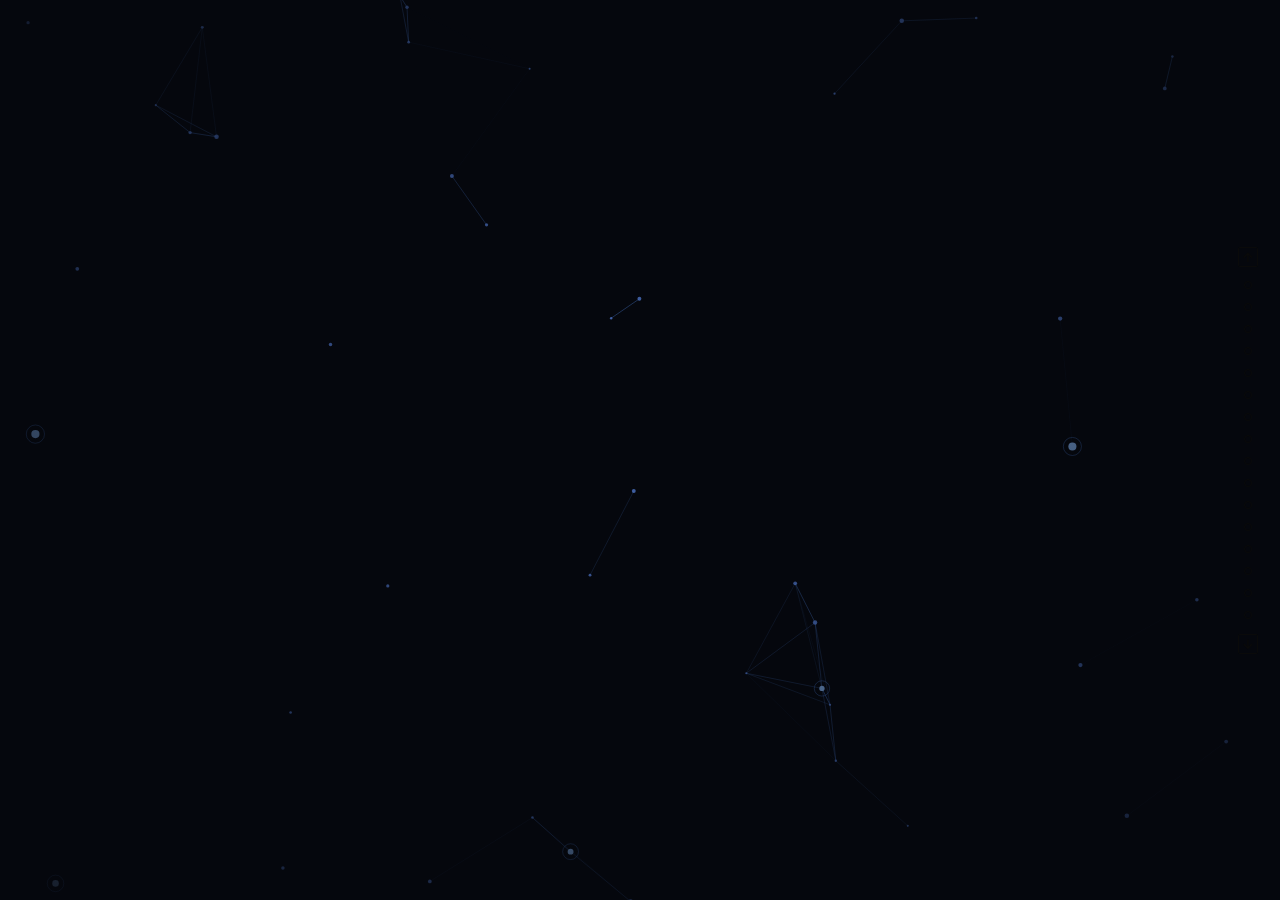
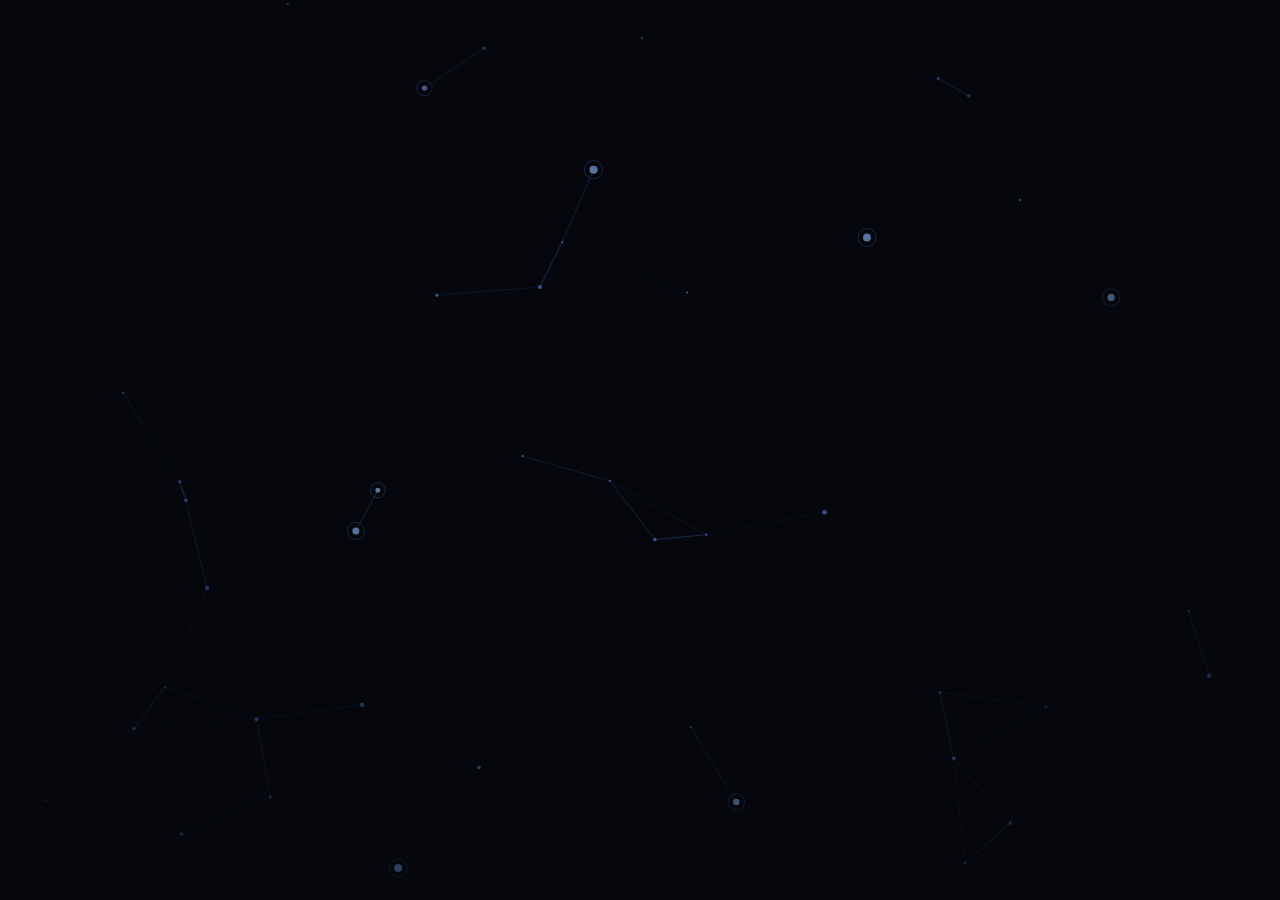
